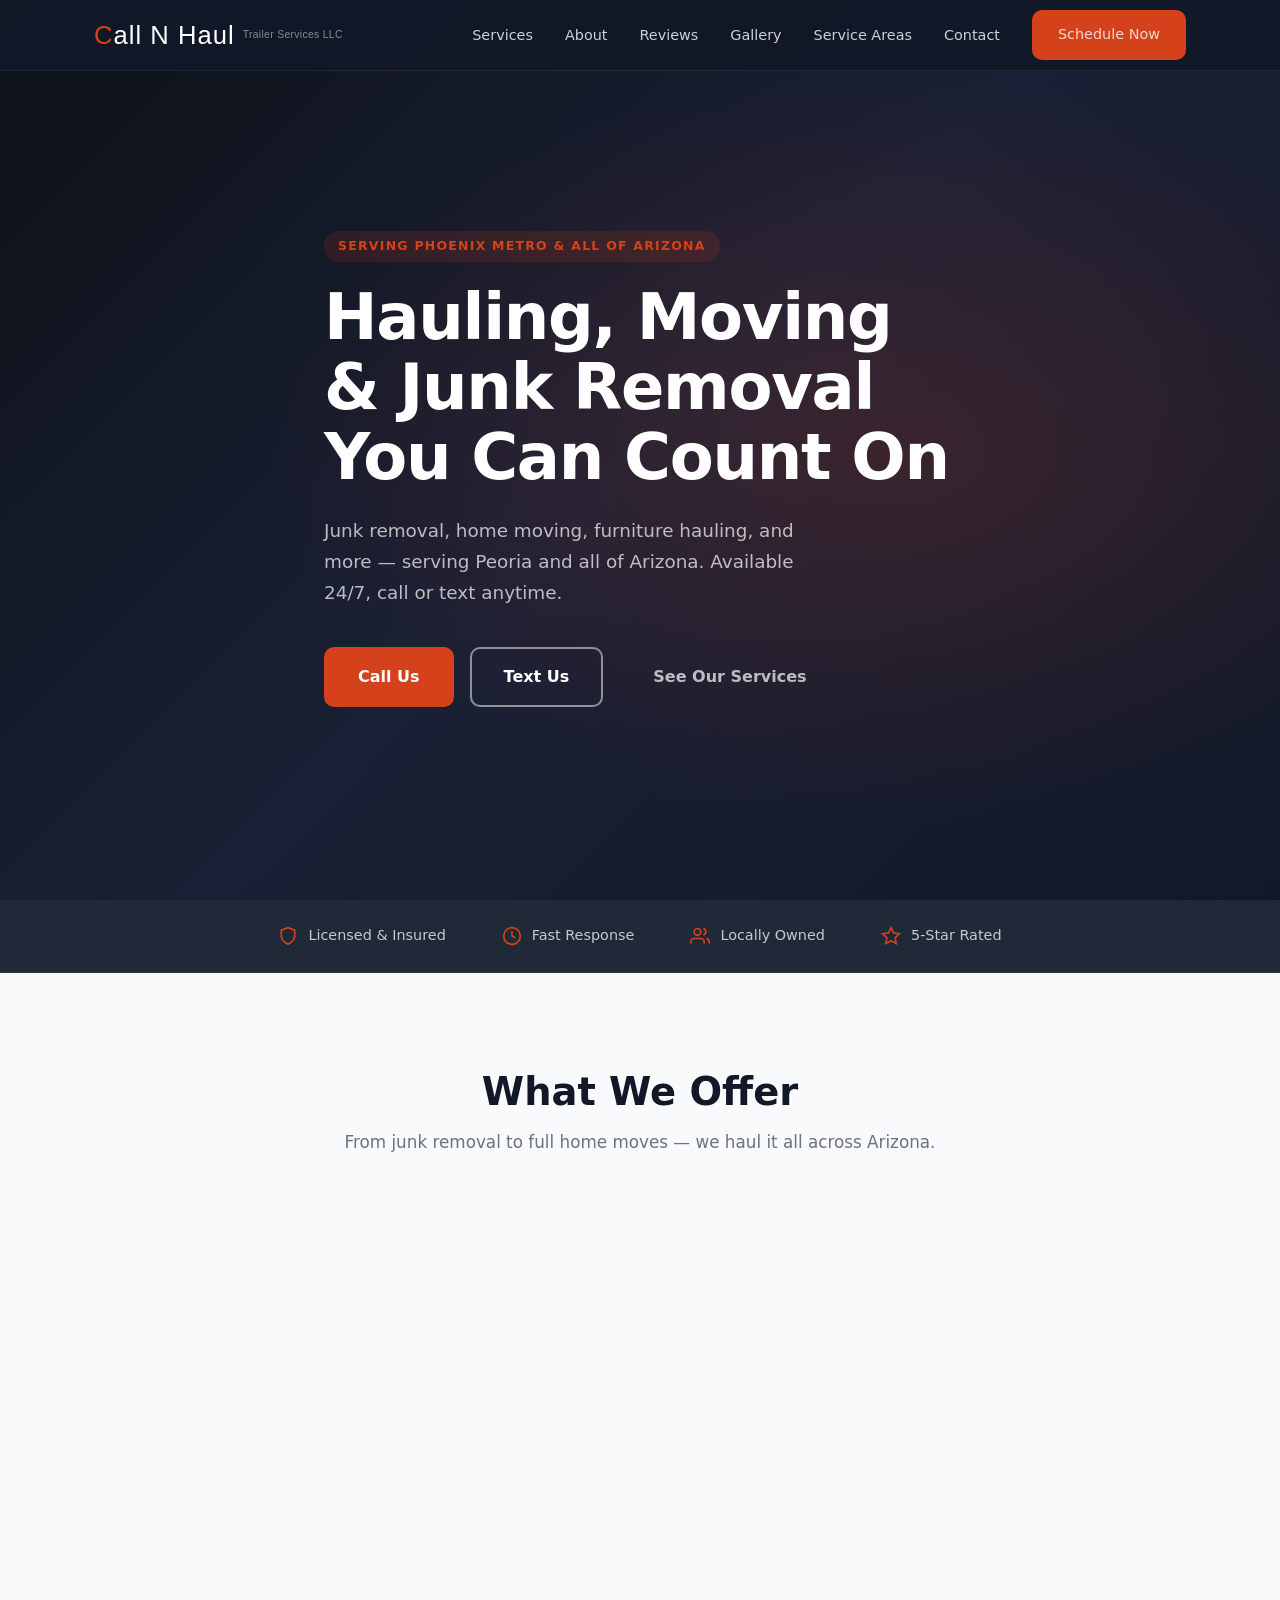
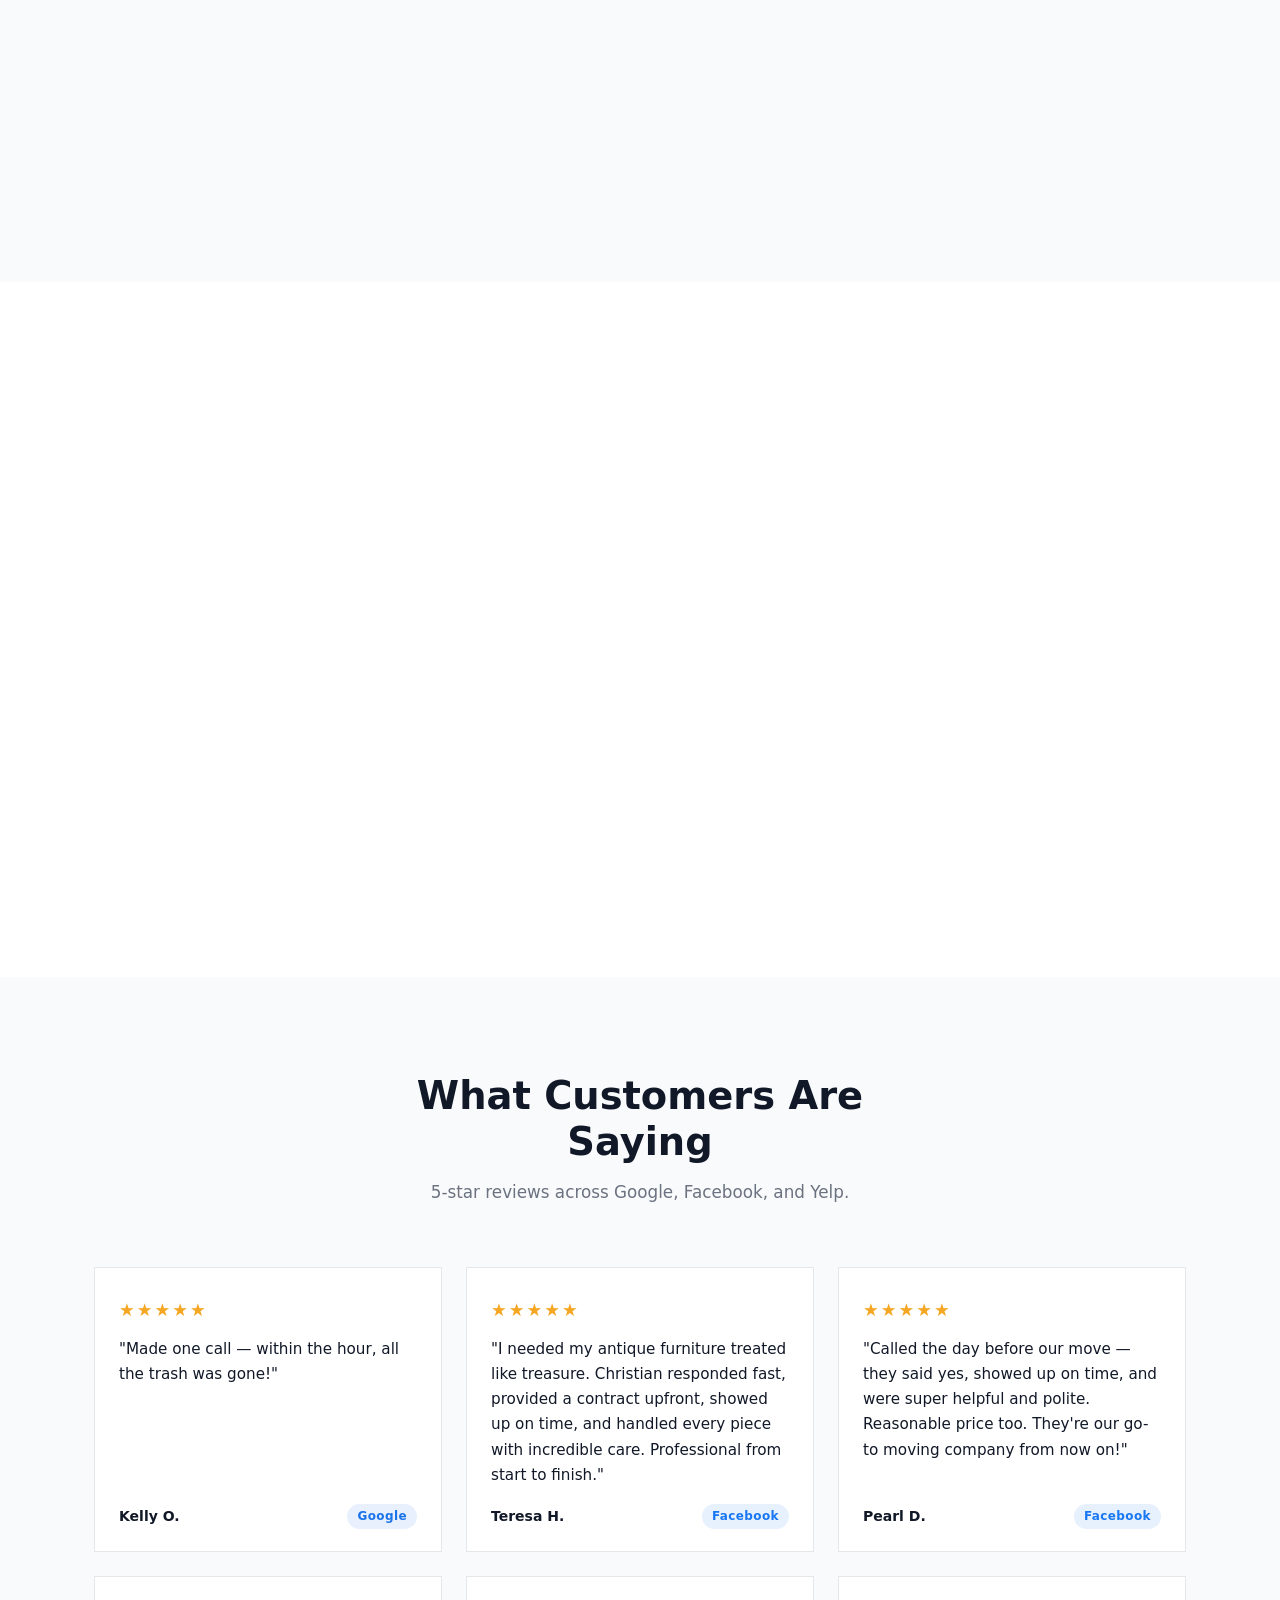
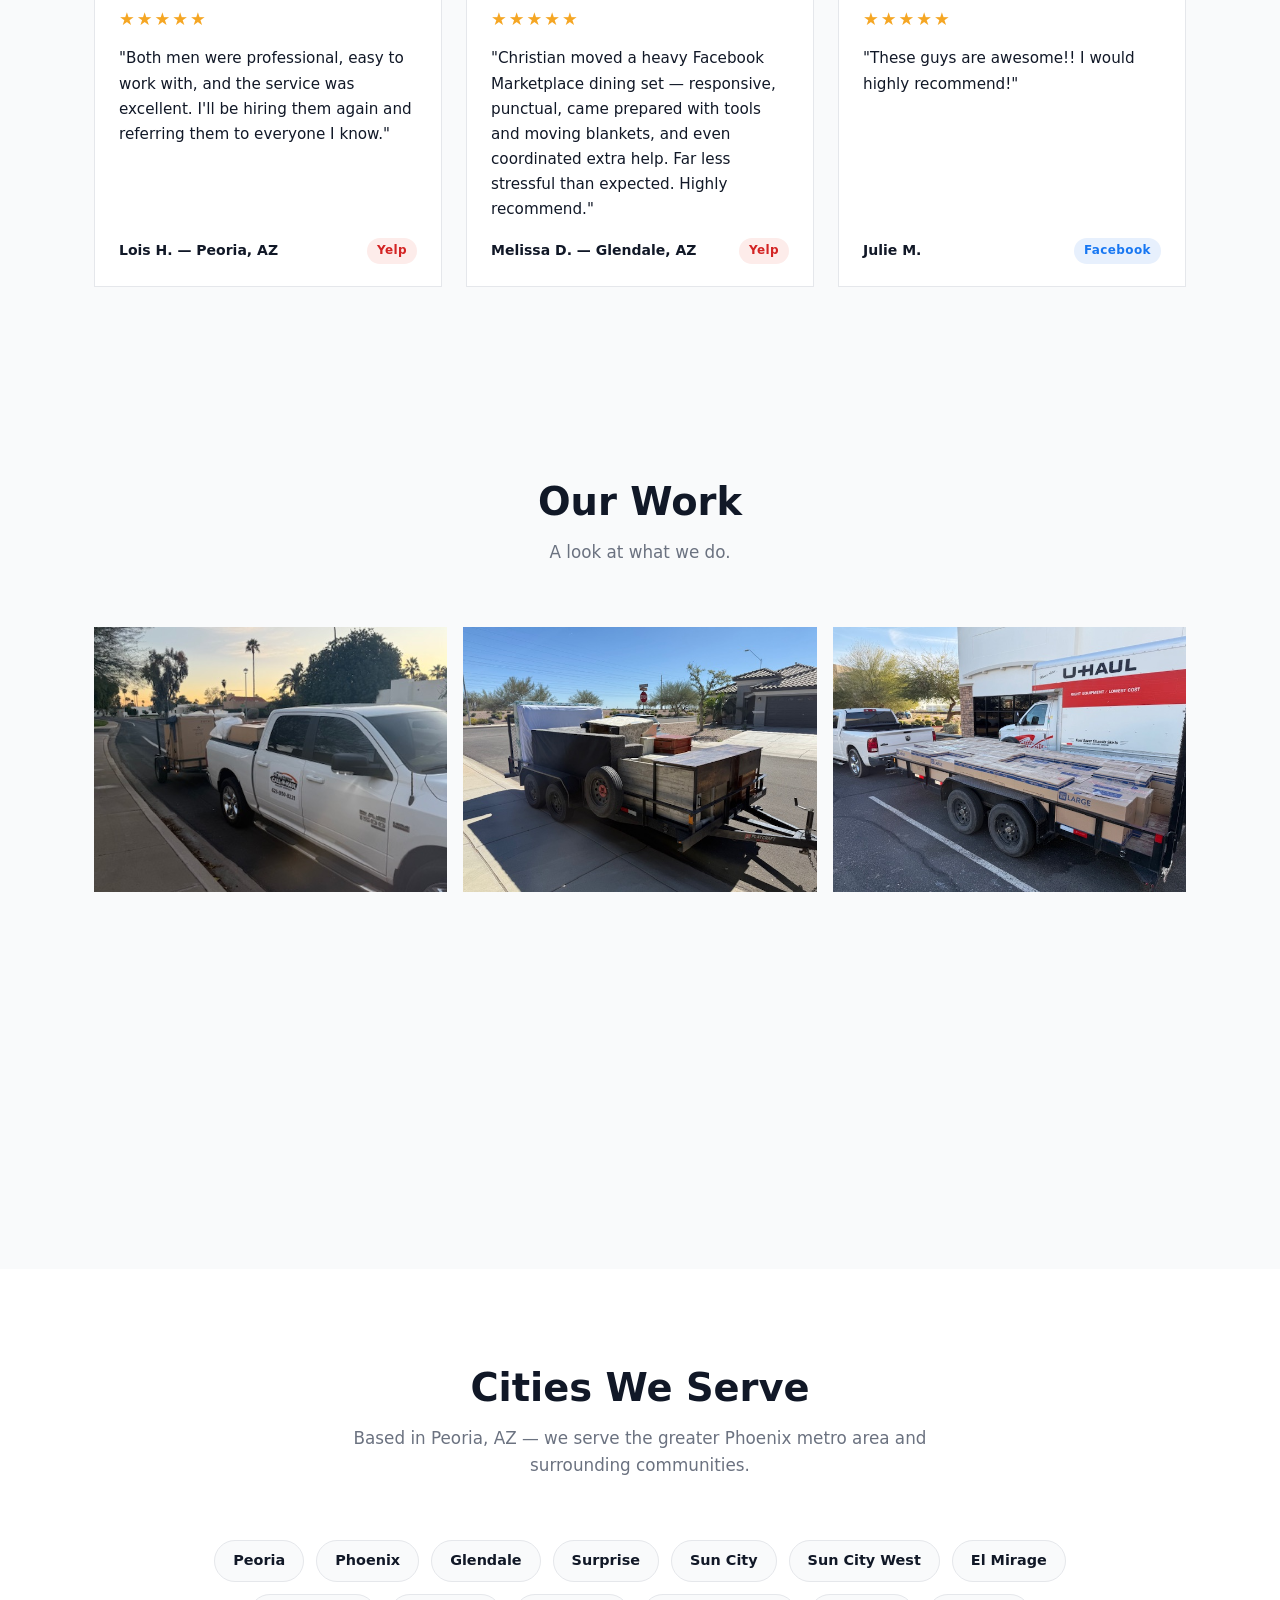
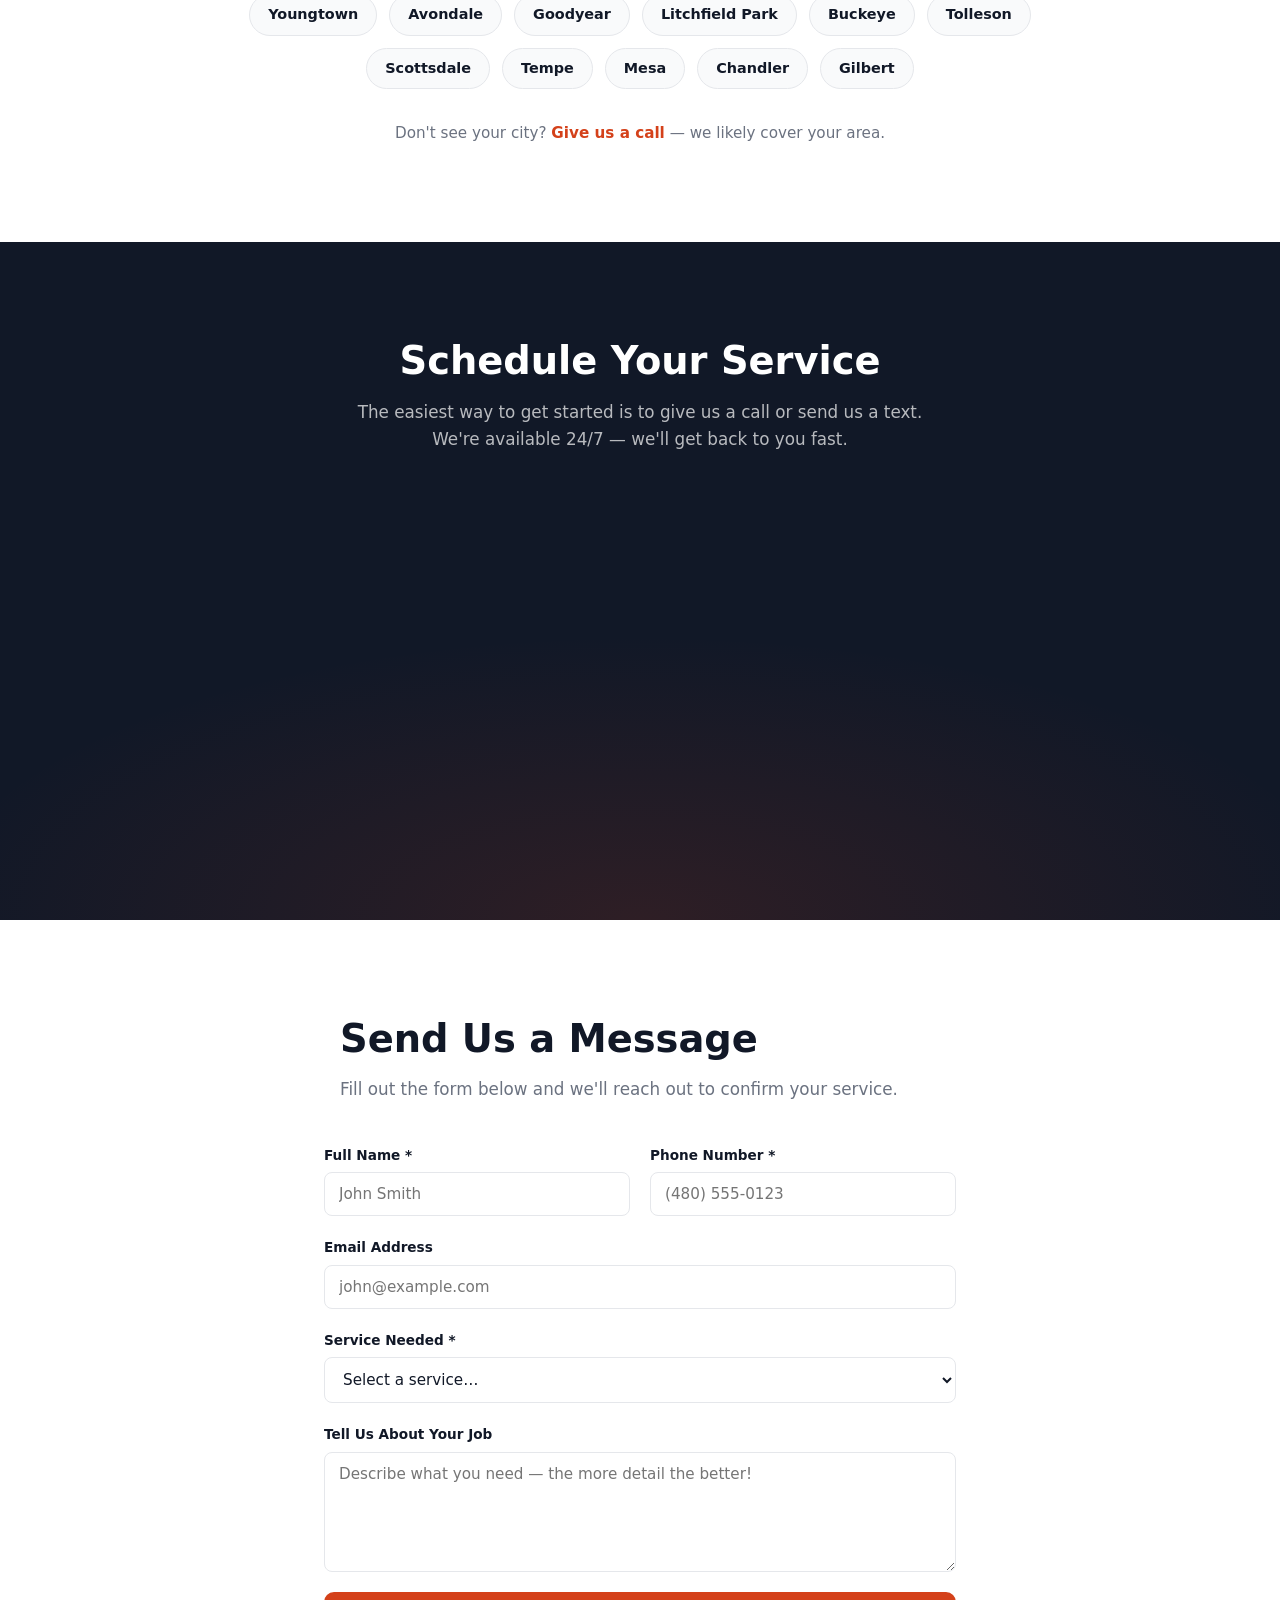
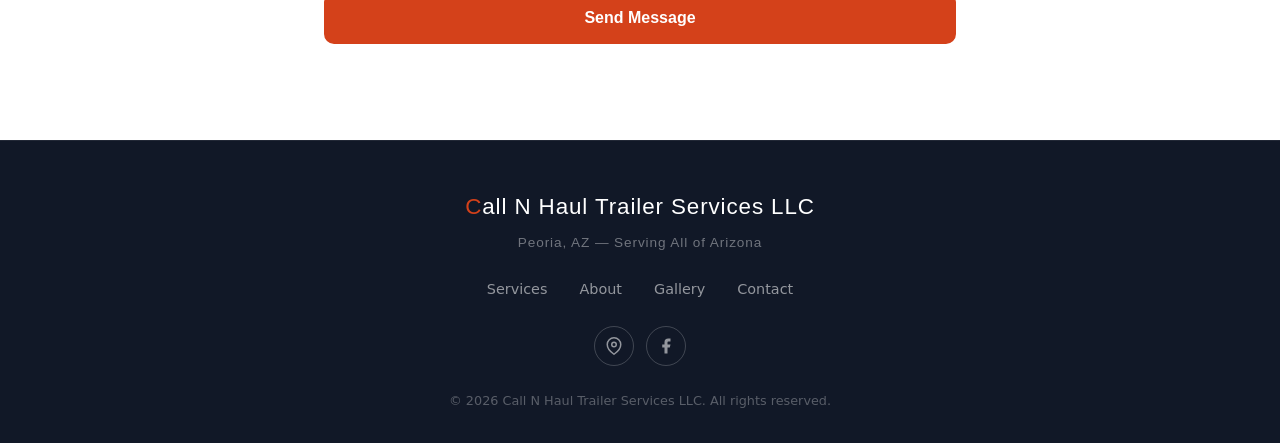
==== index.html @ 125ba46e "Add reviews section with 6 real customer testimonials - Add Reviews section (after About, before Gal" ====
<!DOCTYPE html>
<html lang="en">
<head>
  <meta charset="UTF-8" />
  <meta name="viewport" content="width=device-width, initial-scale=1.0" />
  <meta name="description" content="Call N Haul Trailer Services LLC – Junk removal, home moving, furniture hauling, and more. Based in Peoria, AZ, serving all of Arizona. Available 24/7." />
  <meta name="robots" content="index, follow" />
  <meta name="referrer" content="strict-origin-when-cross-origin" />
  <meta name="keywords" content="junk removal Peoria AZ, hauling services Arizona, furniture moving Peoria AZ, home moving Arizona, debris removal, moving company Peoria AZ, same-day hauling, trailer services Arizona" />
  <meta name="author" content="Call N Haul Trailer Services LLC" />
  <meta name="geo.region" content="US-AZ" />
  <meta name="geo.placename" content="Peoria, Arizona" />
  <meta name="geo.position" content="33.5806;-112.2374" />
  <meta name="ICBM" content="33.5806, -112.2374" />
  <!-- Google Search Console: replace content value with your verification code from Search Console -->
  <!-- <meta name="google-site-verification" content="YOUR_VERIFICATION_CODE_HERE" /> -->
  <title>Junk Removal &amp; Hauling Services in Peoria, AZ | Call N Haul Trailer Services</title>
  <link rel="canonical" href="https://www.callnhaulaz.com/" />
  <link rel="icon" type="image/png" href="images/call-n-haul-logo-badge.png" />

  <!-- Open Graph -->
  <meta property="og:type" content="website" />
  <meta property="og:url" content="https://www.callnhaulaz.com/" />
  <meta property="og:locale" content="en_US" />
  <meta property="og:site_name" content="Call N Haul Trailer Services" />
  <meta property="og:title" content="Junk Removal &amp; Hauling Services in Peoria, AZ | Call N Haul Trailer Services" />
  <meta property="og:description" content="Call N Haul Trailer Services LLC – Junk removal, home moving, furniture hauling, and more. Based in Peoria, AZ, serving all of Arizona. Available 24/7." />
  <meta property="og:image" content="https://www.callnhaulaz.com/images/call-n-haul-loading-dock-az.jpg" />
  <meta property="og:image:alt" content="Call N Haul Trailer Services – trailer at a job site in Peoria, AZ" />

  <!-- Twitter Card -->
  <meta name="twitter:card" content="summary_large_image" />
  <meta name="twitter:title" content="Junk Removal &amp; Hauling Services in Peoria, AZ | Call N Haul Trailer Services" />
  <meta name="twitter:description" content="Call N Haul Trailer Services LLC – Junk removal, home moving, furniture hauling, and more. Based in Peoria, AZ, serving all of Arizona. Available 24/7." />
  <meta name="twitter:image" content="https://www.callnhaulaz.com/images/call-n-haul-loading-dock-az.jpg" />

  <link rel="stylesheet" href="style.css" />
  <link rel="preconnect" href="https://fonts.googleapis.com" />
  <link rel="preconnect" href="https://fonts.gstatic.com" crossorigin />
  <link href="https://fonts.googleapis.com/css2?family=Bebas+Neue&family=Inter:wght@300;400;500;600;700&display=swap" rel="stylesheet" />

  <!-- Content Security Policy -->
  <meta http-equiv="Content-Security-Policy" content="default-src 'self'; script-src 'self'; style-src 'self' https://fonts.googleapis.com; font-src https://fonts.gstatic.com; img-src 'self' data:; connect-src 'self' https://formspree.io; object-src 'none'; base-uri 'self';" />

  <!-- Structured Data: LocalBusiness -->
  <script type="application/ld+json">
  {
    "@context": "https://schema.org",
    "@type": "LocalBusiness",
    "name": "Call N Haul Trailer Services LLC",
    "url": "https://www.callnhaulaz.com",
    "telephone": "+16238508221",
    "email": "callnhaultrailerservices@gmail.com",
    "description": "Junk removal, home moving, furniture hauling, and trailer services based in Peoria, AZ. Serving all of Arizona 24/7.",
    "address": {
      "@type": "PostalAddress",
      "addressLocality": "Peoria",
      "addressRegion": "AZ",
      "addressCountry": "US"
    },
    "areaServed": [
      {"@type": "City", "name": "Peoria", "containedInPlace": {"@type": "State", "name": "Arizona"}},
      {"@type": "City", "name": "Phoenix", "containedInPlace": {"@type": "State", "name": "Arizona"}},
      {"@type": "City", "name": "Glendale", "containedInPlace": {"@type": "State", "name": "Arizona"}},
      {"@type": "City", "name": "Surprise", "containedInPlace": {"@type": "State", "name": "Arizona"}},
      {"@type": "City", "name": "Sun City", "containedInPlace": {"@type": "State", "name": "Arizona"}},
      {"@type": "City", "name": "El Mirage", "containedInPlace": {"@type": "State", "name": "Arizona"}},
      {"@type": "City", "name": "Avondale", "containedInPlace": {"@type": "State", "name": "Arizona"}},
      {"@type": "City", "name": "Goodyear", "containedInPlace": {"@type": "State", "name": "Arizona"}},
      {"@type": "City", "name": "Buckeye", "containedInPlace": {"@type": "State", "name": "Arizona"}},
      {"@type": "City", "name": "Scottsdale", "containedInPlace": {"@type": "State", "name": "Arizona"}},
      {"@type": "City", "name": "Tempe", "containedInPlace": {"@type": "State", "name": "Arizona"}},
      {"@type": "City", "name": "Mesa", "containedInPlace": {"@type": "State", "name": "Arizona"}},
      {"@type": "City", "name": "Chandler", "containedInPlace": {"@type": "State", "name": "Arizona"}},
      {"@type": "City", "name": "Gilbert", "containedInPlace": {"@type": "State", "name": "Arizona"}}
    ],
    "openingHoursSpecification": {
      "@type": "OpeningHoursSpecification",
      "dayOfWeek": ["Monday","Tuesday","Wednesday","Thursday","Friday","Saturday","Sunday"],
      "opens": "00:00",
      "closes": "23:59"
    },
    "image": "https://www.callnhaulaz.com/images/call-n-haul-loading-dock-az.jpg",
    "sameAs": [
      "https://maps.app.goo.gl/7r7MuAvSWcdnnBJu7?g_st=ic",
      "https://www.facebook.com/share/1CQijHrCpA/?mibextid=wwXIfr"
    ],
    "aggregateRating": {
      "@type": "AggregateRating",
      "ratingValue": "5",
      "reviewCount": "6",
      "bestRating": "5"
    },
    "priceRange": "$$",
    "hasOfferCatalog": {
      "@type": "OfferCatalog",
      "name": "Hauling & Removal Services",
      "itemListElement": [
        {"@type": "Offer", "itemOffered": {"@type": "Service", "name": "Junk Removal"}},
        {"@type": "Offer", "itemOffered": {"@type": "Service", "name": "Home Moving"}},
        {"@type": "Offer", "itemOffered": {"@type": "Service", "name": "Furniture Hauling"}},
        {"@type": "Offer", "itemOffered": {"@type": "Service", "name": "Appliance Removal"}},
        {"@type": "Offer", "itemOffered": {"@type": "Service", "name": "Debris Cleanup"}},
        {"@type": "Offer", "itemOffered": {"@type": "Service", "name": "Trailer Services"}}
      ]
    }
  }
  </script>
</head>
<body>

  <!-- NAV -->
  <header class="nav-wrap">
    <nav class="nav container">
      <a href="#" class="logo">
        <span class="logo-mark">C</span>all N Haul
        <span class="logo-sub">Trailer Services LLC</span>
      </a>
      <ul class="nav-links">
        <li><a href="#services">Services</a></li>
        <li><a href="#about">About</a></li>
        <li><a href="#reviews">Reviews</a></li>
        <li><a href="#gallery">Gallery</a></li>
        <li><a href="#areas">Service Areas</a></li>
        <li><a href="#contact">Contact</a></li>
        <li><a href="#schedule" class="btn btn-primary">Schedule Now</a></li>
      </ul>
      <button class="nav-toggle" aria-label="Toggle menu">
        <span></span><span></span><span></span>
      </button>
    </nav>
  </header>

  <!-- HERO -->
  <section class="hero">
    <div class="hero-bg"></div>
    <div class="container hero-content">
      <span class="badge">Serving Phoenix Metro &amp; All of Arizona</span>
      <h1>Hauling, Moving & Junk Removal<br />You Can Count On</h1>
      <p class="hero-sub">Junk removal, home moving, furniture hauling, and more — serving Peoria and all of Arizona. Available 24/7, call or text anytime.</p>
      <div class="hero-actions">
        <a href="tel:+16238508221" class="btn btn-primary btn-lg">Call Us</a>
        <a href="sms:+16238508221?body=Hi%2C%20I%27m%20interested%20in%20your%20hauling%20services!" class="btn btn-outline btn-lg">Text Us</a>
        <a href="#services" class="btn btn-ghost btn-lg">See Our Services</a>
      </div>
    </div>
  </section>

  <!-- TRUST BAR -->
  <section class="trust-bar">
    <div class="container trust-grid">
      <div class="trust-item">
        <svg xmlns="http://www.w3.org/2000/svg" viewBox="0 0 24 24" fill="none" stroke="currentColor" stroke-width="2"><path d="M12 22s8-4 8-10V5l-8-3-8 3v7c0 6 8 10 8 10z"/></svg>
        <span>Licensed &amp; Insured</span>
      </div>
      <div class="trust-item">
        <svg xmlns="http://www.w3.org/2000/svg" viewBox="0 0 24 24" fill="none" stroke="currentColor" stroke-width="2"><circle cx="12" cy="12" r="10"/><polyline points="12 6 12 12 16 14"/></svg>
        <span>Fast Response</span>
      </div>
      <div class="trust-item">
        <svg xmlns="http://www.w3.org/2000/svg" viewBox="0 0 24 24" fill="none" stroke="currentColor" stroke-width="2"><path d="M17 21v-2a4 4 0 0 0-4-4H5a4 4 0 0 0-4 4v2"/><circle cx="9" cy="7" r="4"/><path d="M23 21v-2a4 4 0 0 0-3-3.87"/><path d="M16 3.13a4 4 0 0 1 0 7.75"/></svg>
        <span>Locally Owned</span>
      </div>
      <div class="trust-item">
        <svg xmlns="http://www.w3.org/2000/svg" viewBox="0 0 24 24" fill="none" stroke="currentColor" stroke-width="2"><polygon points="12 2 15.09 8.26 22 9.27 17 14.14 18.18 21.02 12 17.77 5.82 21.02 7 14.14 2 9.27 8.91 8.26 12 2"/></svg>
        <span>5-Star Rated</span>
      </div>
    </div>
  </section>

  <!-- SERVICES -->
  <section id="services" class="section services">
    <div class="container">
      <div class="section-header">
        <h2>What We Offer</h2>
        <p>From junk removal to full home moves — we haul it all across Arizona.</p>
      </div>
      <div class="services-grid">

        <div class="service-card">
          <div class="service-icon">
            <svg xmlns="http://www.w3.org/2000/svg" viewBox="0 0 24 24" fill="none" stroke="currentColor" stroke-width="2"><polyline points="3 6 5 6 21 6"/><path d="M19 6l-1 14H6L5 6"/><path d="M10 11v6"/><path d="M14 11v6"/><path d="M9 6V4h6v2"/></svg>
          </div>
          <h3>Junk Removal</h3>
          <p>Clearing out clutter, old furniture, appliances, or debris? We haul it away fast and affordably.</p>
        </div>

        <div class="service-card">
          <div class="service-icon">
            <svg xmlns="http://www.w3.org/2000/svg" viewBox="0 0 24 24" fill="none" stroke="currentColor" stroke-width="2"><rect x="1" y="3" width="15" height="13"/><polygon points="16 8 20 8 23 11 23 16 16 16 16 8"/><circle cx="5.5" cy="18.5" r="2.5"/><circle cx="18.5" cy="18.5" r="2.5"/></svg>
          </div>
          <h3>Home Moving</h3>
          <p>Full home moves handled with care. We load, haul, and unload so you don't have to stress.</p>
        </div>

        <div class="service-card">
          <div class="service-icon">
            <svg xmlns="http://www.w3.org/2000/svg" viewBox="0 0 24 24" fill="none" stroke="currentColor" stroke-width="2"><path d="M17 21v-2a4 4 0 0 0-4-4H5a4 4 0 0 0-4 4v2"/><circle cx="9" cy="7" r="4"/><path d="M23 21v-2a4 4 0 0 0-3-3.87"/><path d="M16 3.13a4 4 0 0 1 0 7.75"/></svg>
          </div>
          <h3>Moving Assistance</h3>
          <p>Need an extra set of hands? We help with loading, unloading, and heavy lifting on any move.</p>
        </div>

        <div class="service-card">
          <div class="service-icon">
            <svg xmlns="http://www.w3.org/2000/svg" viewBox="0 0 24 24" fill="none" stroke="currentColor" stroke-width="2"><path d="M3 9l9-7 9 7v11a2 2 0 0 1-2 2H5a2 2 0 0 1-2-2z"/><polyline points="9 22 9 12 15 12 15 22"/></svg>
          </div>
          <h3>Furniture Moving</h3>
          <p>Couches, beds, dressers — we move furniture carefully whether it's across town or across the state.</p>
        </div>

        <div class="service-card">
          <div class="service-icon">
            <svg xmlns="http://www.w3.org/2000/svg" viewBox="0 0 24 24" fill="none" stroke="currentColor" stroke-width="2"><path d="M6 2L3 6v14a2 2 0 0 0 2 2h14a2 2 0 0 0 2-2V6l-3-4z"/><line x1="3" y1="6" x2="21" y2="6"/><path d="M16 10a4 4 0 0 1-8 0"/></svg>
          </div>
          <h3>Facebook Marketplace Pickups</h3>
          <p>Scored a deal but can't haul it yourself? We pick up your Facebook Marketplace finds and deliver them to your door.</p>
        </div>

        <div class="service-card">
          <div class="service-icon">
            <svg xmlns="http://www.w3.org/2000/svg" viewBox="0 0 24 24" fill="none" stroke="currentColor" stroke-width="2"><polygon points="12 2 15.09 8.26 22 9.27 17 14.14 18.18 21.02 12 17.77 5.82 21.02 7 14.14 2 9.27 8.91 8.26 12 2"/></svg>
          </div>
          <h3>Real Estate Staging</h3>
          <p>Getting a property market-ready? We move and arrange furniture to make your listing shine.</p>
        </div>

      </div>
    </div>
  </section>

  <!-- ABOUT -->
  <section id="about" class="section about">
    <div class="container about-grid">
      <div class="about-image">
        <img src="images/full-home-move-peoria-az.jpg" alt="Call N Haul full home moving service in Peoria AZ" loading="lazy">
      </div>
      <div class="about-text">
        <span class="eyebrow">About Us</span>
        <h2>Peoria's Go-To Hauling & Moving Crew</h2>
        <p>Call N Haul Trailer Services LLC is a locally owned and operated business based in Peoria, AZ, proudly serving customers across nearly all of Arizona. We built this company on one simple idea: hauling and moving services should be easy to book, fairly priced, and actually show up when they say they will.</p>
        <p>Whether you need junk cleared out, furniture moved across town, help loading a truck, or a same-day Facebook Marketplace pickup — we've got you covered. We're available 24/7 because we know life doesn't always run on a 9-to-5 schedule.</p>
        <a href="#contact" class="btn btn-primary">Get In Touch</a>
      </div>
    </div>
  </section>

  <!-- REVIEWS -->
  <section id="reviews" class="section reviews">
    <div class="container">
      <div class="section-header">
        <h2>What Customers Are Saying</h2>
        <p>5-star reviews across Google, Facebook, and Yelp.</p>
      </div>
      <div class="reviews-grid">

        <div class="review-card">
          <div class="review-stars">★★★★★</div>
          <p class="review-text">"Made one call — within the hour, all the trash was gone!"</p>
          <div class="review-author">
            <span class="review-name">Kelly O.</span>
            <span class="review-platform platform-google">Google</span>
          </div>
        </div>

        <div class="review-card">
          <div class="review-stars">★★★★★</div>
          <p class="review-text">"I needed my antique furniture treated like treasure. Christian responded fast, provided a contract upfront, showed up on time, and handled every piece with incredible care. Professional from start to finish."</p>
          <div class="review-author">
            <span class="review-name">Teresa H.</span>
            <span class="review-platform platform-facebook">Facebook</span>
          </div>
        </div>

        <div class="review-card">
          <div class="review-stars">★★★★★</div>
          <p class="review-text">"Called the day before our move — they said yes, showed up on time, and were super helpful and polite. Reasonable price too. They're our go-to moving company from now on!"</p>
          <div class="review-author">
            <span class="review-name">Pearl D.</span>
            <span class="review-platform platform-facebook">Facebook</span>
          </div>
        </div>

        <div class="review-card">
          <div class="review-stars">★★★★★</div>
          <p class="review-text">"Both men were professional, easy to work with, and the service was excellent. I'll be hiring them again and referring them to everyone I know."</p>
          <div class="review-author">
            <span class="review-name">Lois H. &mdash; Peoria, AZ</span>
            <span class="review-platform platform-yelp">Yelp</span>
          </div>
        </div>

        <div class="review-card">
          <div class="review-stars">★★★★★</div>
          <p class="review-text">"Christian moved a heavy Facebook Marketplace dining set — responsive, punctual, came prepared with tools and moving blankets, and even coordinated extra help. Far less stressful than expected. Highly recommend."</p>
          <div class="review-author">
            <span class="review-name">Melissa D. &mdash; Glendale, AZ</span>
            <span class="review-platform platform-yelp">Yelp</span>
          </div>
        </div>

        <div class="review-card">
          <div class="review-stars">★★★★★</div>
          <p class="review-text">"These guys are awesome!! I would highly recommend!"</p>
          <div class="review-author">
            <span class="review-name">Julie M.</span>
            <span class="review-platform platform-facebook">Facebook</span>
          </div>
        </div>

      </div>
    </div>
  </section>

  <!-- GALLERY -->
  <section id="gallery" class="section gallery">
    <div class="container">
      <div class="section-header">
        <h2>Our Work</h2>
        <p>A look at what we do. </p>
      </div>
      <div class="gallery-grid">
        <img src="images/call-n-haul-truck-peoria-az.jpg" alt="Call N Haul truck ready for a job in Peoria AZ" loading="lazy">
        <img src="images/furniture-hauling-peoria-az.jpg" alt="Trailer loaded with furniture for hauling in Peoria AZ" loading="lazy">
        <img src="images/large-item-delivery-arizona.jpg" alt="Large item delivery service by Call N Haul Arizona" loading="lazy">
        <img src="images/mattress-removal-arizona.jpg" alt="Mattress and furniture removal service Arizona" loading="lazy">
        <img src="images/junk-removal-truck-arizona.jpg" alt="Call N Haul junk removal truck and trailer Arizona" loading="lazy">
        <img src="images/call-n-haul-loading-dock-az.jpg" alt="Call N Haul truck and trailer at loading dock Arizona" loading="lazy">
      </div>
    </div>
  </section>

  <!-- SERVICE AREAS -->
  <section id="areas" class="section service-areas">
    <div class="container">
      <div class="section-header">
        <h2>Cities We Serve</h2>
        <p>Based in Peoria, AZ — we serve the greater Phoenix metro area and surrounding communities.</p>
      </div>
      <div class="areas-grid">
        <span class="area-tag">Peoria</span>
        <span class="area-tag">Phoenix</span>
        <span class="area-tag">Glendale</span>
        <span class="area-tag">Surprise</span>
        <span class="area-tag">Sun City</span>
        <span class="area-tag">Sun City West</span>
        <span class="area-tag">El Mirage</span>
        <span class="area-tag">Youngtown</span>
        <span class="area-tag">Avondale</span>
        <span class="area-tag">Goodyear</span>
        <span class="area-tag">Litchfield Park</span>
        <span class="area-tag">Buckeye</span>
        <span class="area-tag">Tolleson</span>
        <span class="area-tag">Scottsdale</span>
        <span class="area-tag">Tempe</span>
        <span class="area-tag">Mesa</span>
        <span class="area-tag">Chandler</span>
        <span class="area-tag">Gilbert</span>
      </div>
      <p class="areas-note">Don't see your city? <a href="tel:+16238508221">Give us a call</a> — we likely cover your area.</p>
    </div>
  </section>

  <!-- SCHEDULE / CONTACT -->
  <section id="schedule" class="section schedule">
    <div class="container">
      <div class="section-header light">
        <h2>Schedule Your Service</h2>
        <p>The easiest way to get started is to give us a call or send us a text. We're available 24/7 — we'll get back to you fast.</p>
      </div>
      <div class="schedule-grid">
        <div class="contact-card">
          <svg xmlns="http://www.w3.org/2000/svg" viewBox="0 0 24 24" fill="none" stroke="currentColor" stroke-width="2"><path d="M22 16.92v3a2 2 0 0 1-2.18 2 19.79 19.79 0 0 1-8.63-3.07A19.5 19.5 0 0 1 4.69 12 19.79 19.79 0 0 1 1.61 3.42 2 2 0 0 1 3.6 1h3a2 2 0 0 1 2 1.72c.127.96.361 1.903.7 2.81a2 2 0 0 1-.45 2.11L7.91 8.36a16 16 0 0 0 6 6l.92-.92a2 2 0 0 1 2.11-.45c.907.339 1.85.573 2.81.7A2 2 0 0 1 22 16.92z"/></svg>
          <h3>Call or Text</h3>
          <div class="contact-call-text">
            <a href="tel:+16238508221" class="contact-link">📞 Call Us</a>
            <a href="sms:+16238508221?body=Hi%2C%20I%27m%20interested%20in%20your%20hauling%20services!" class="contact-link">💬 Text Us</a>
          </div>
          <p>(623) 850-8221 &mdash; 24/7</p>
        </div>
        <div class="contact-card">
          <svg xmlns="http://www.w3.org/2000/svg" viewBox="0 0 24 24" fill="none" stroke="currentColor" stroke-width="2"><path d="M4 4h16c1.1 0 2 .9 2 2v12c0 1.1-.9 2-2 2H4c-1.1 0-2-.9-2-2V6c0-1.1.9-2 2-2z"/><polyline points="22,6 12,13 2,6"/></svg>
          <h3>Email Us</h3>
          <a href="mailto:callnhaultrailerservices@gmail.com" class="contact-link">callnhaultrailerservices@gmail.com</a>
          <p>We respond within 24 hours</p>
        </div>
        <div class="contact-card">
          <svg xmlns="http://www.w3.org/2000/svg" viewBox="0 0 24 24" fill="none" stroke="currentColor" stroke-width="2"><path d="M21 10c0 7-9 13-9 13s-9-6-9-13a9 9 0 0 1 18 0z"/><circle cx="12" cy="10" r="3"/></svg>
          <h3>Service Area</h3>
          <p class="contact-link">Peoria, Arizona</p>
          <p>Serving Most of AZ</p>
        </div>
        <div class="contact-card">
          <svg xmlns="http://www.w3.org/2000/svg" viewBox="0 0 24 24" fill="none" stroke="currentColor" stroke-width="2"><circle cx="12" cy="12" r="10"/><line x1="2" y1="12" x2="22" y2="12"/><path d="M12 2a15.3 15.3 0 0 1 4 10 15.3 15.3 0 0 1-4 10 15.3 15.3 0 0 1-4-10 15.3 15.3 0 0 1 4-10z"/></svg>
          <h3>Find Us Online</h3>
          <div class="contact-social-links">
            <a href="https://maps.app.goo.gl/7r7MuAvSWcdnnBJu7?g_st=ic" class="contact-link" target="_blank" rel="noopener noreferrer">Google Business</a>
            <a href="https://www.facebook.com/share/1CQijHrCpA/?mibextid=wwXIfr" class="contact-link" target="_blank" rel="noopener noreferrer">Facebook Page</a>
          </div>
        </div>
      </div>
    </div>
  </section>

  <!-- CONTACT FORM -->
  <section id="contact" class="section contact-form-section">
    <div class="container contact-form-wrap">
      <div class="section-header">
        <h2>Send Us a Message</h2>
        <p>Fill out the form below and we'll reach out to confirm your service.</p>
      </div>
      <form class="contact-form" id="contact-form" novalidate>
        <div class="form-row">
          <div class="form-group">
            <label for="name">Full Name *</label>
            <input type="text" id="name" name="name" placeholder="John Smith" autocomplete="name" required />
          </div>
          <div class="form-group">
            <label for="phone">Phone Number *</label>
            <input type="tel" id="phone" name="phone" placeholder="(480) 555-0123" autocomplete="tel" required />
          </div>
        </div>
        <div class="form-group">
          <label for="email">Email Address</label>
          <input type="email" id="email" name="email" placeholder="john@example.com" autocomplete="email" />
        </div>
        <div class="form-group">
          <label for="service">Service Needed *</label>
          <select id="service" name="service" autocomplete="off" required>
            <option value="" disabled selected>Select a service…</option>
            <option>Junk Removal</option>
            <option>Home Moving</option>
            <option>Moving Assistance</option>
            <option>Furniture Moving</option>
            <option>Facebook Marketplace Pickup</option>
            <option>Real Estate Staging</option>
            <option>Other</option>
          </select>
        </div>
        <div class="form-group">
          <label for="message">Tell Us About Your Job</label>
          <textarea id="message" name="message" rows="4" autocomplete="off" placeholder="Describe what you need — the more detail the better!"></textarea>
        </div>
        <button type="submit" class="btn btn-primary btn-lg btn-full">Send Message</button>
        <p id="form-success" class="form-success" hidden>Thanks! We'll be in touch shortly.</p>
        <p id="form-error" class="form-error" hidden>Something went wrong. Please try again or call us at <a href="tel:+16238508221">(623) 850-8221</a>.</p>
      </form>
      <noscript><p class="form-error" style="display:block">JavaScript is required to submit this form. Please call or text us at <a href="tel:+16238508221">(623) 850-8221</a>.</p></noscript>
    </div>
  </section>

  <!-- FOOTER -->
  <footer class="footer">
    <div class="container footer-inner">
      <div class="footer-brand">
        <span><span class="logo-mark">C</span>all N Haul Trailer Services LLC</span>
        <p>Peoria, AZ &mdash; Serving All of Arizona</p>
      </div>
      <div class="footer-links">
        <a href="#services">Services</a>
        <a href="#about">About</a>
        <a href="#gallery">Gallery</a>
        <a href="#contact">Contact</a>
      </div>
      <div class="footer-social">
        <a href="https://maps.app.goo.gl/7r7MuAvSWcdnnBJu7?g_st=ic" class="social-icon-btn" aria-label="Google Business Profile" target="_blank" rel="noopener noreferrer">
          <svg xmlns="http://www.w3.org/2000/svg" viewBox="0 0 24 24" fill="none" stroke="currentColor" stroke-width="2"><path d="M21 10c0 7-9 13-9 13s-9-6-9-13a9 9 0 0 1 18 0z"/><circle cx="12" cy="10" r="3"/></svg>
        </a>
        <a href="https://www.facebook.com/share/1CQijHrCpA/?mibextid=wwXIfr" class="social-icon-btn" aria-label="Facebook Page" target="_blank" rel="noopener noreferrer">
          <svg xmlns="http://www.w3.org/2000/svg" viewBox="0 0 24 24" fill="currentColor"><path d="M18 2h-3a5 5 0 0 0-5 5v3H7v4h3v8h4v-8h3l1-4h-4V7a1 1 0 0 1 1-1h3z"/></svg>
        </a>
      </div>
      <p class="footer-copy">&copy; <span id="year"></span> Call N Haul Trailer Services LLC. All rights reserved.</p>
    </div>
  </footer>

  <script src="app.js"></script>
</body>
</html>
---- style.css ----
/* =========================================================
   Call N Haul Trailer Services LLC — Main Stylesheet
   ========================================================= */

/* --- Reset & Base --- */
*, *::before, *::after { box-sizing: border-box; margin: 0; padding: 0; }

:root {
  --color-primary:   #D4411A;   /* bold orange-red — truck / trailer energy */
  --color-primary-dark: #b03412;
  --color-dark:      #111827;
  --color-dark-soft: #1F2937;
  --color-mid:       #6B7280;
  --color-light:     #F9FAFB;
  --color-white:     #FFFFFF;
  --color-border:    #E5E7EB;
  --color-accent:    #FEF3C7;   /* warm amber highlight */

  --font-base: 'Inter', system-ui, sans-serif;
  --radius: 10px;
  --shadow: 0 4px 24px rgba(0,0,0,.08);
  --shadow-md: 0 8px 40px rgba(0,0,0,.12);
  --transition: .2s ease;
  --nav-h: 70px;
}

html { scroll-behavior: smooth; font-size: 16px; }

body {
  font-family: var(--font-base);
  color: var(--color-dark);
  background: var(--color-white);
  line-height: 1.65;
  -webkit-font-smoothing: antialiased;
}

a { color: inherit; text-decoration: none; }
img { display: block; max-width: 100%; }
ul { list-style: none; }

.container {
  width: 100%;
  max-width: 1140px;
  margin: 0 auto;
  padding: 0 24px;
}

.section { padding: 96px 0; }

/* --- Buttons --- */
.btn {
  display: inline-flex;
  align-items: center;
  justify-content: center;
  gap: 8px;
  padding: 11px 24px;
  border-radius: var(--radius);
  font-size: .95rem;
  font-weight: 600;
  border: 2px solid transparent;
  cursor: pointer;
  transition: var(--transition);
  white-space: nowrap;
}
.btn-primary {
  background: var(--color-primary);
  color: #fff;
  border-color: var(--color-primary);
}
.btn-primary:hover { background: var(--color-primary-dark); border-color: var(--color-primary-dark); }
.btn-outline {
  background: transparent;
  color: #fff;
  border-color: rgba(255,255,255,.5);
}
.btn-outline:hover { border-color: #fff; background: rgba(255,255,255,.1); }
.btn-ghost {
  background: transparent;
  color: rgba(255,255,255,.7);
  border-color: transparent;
}
.btn-ghost:hover { color: #fff; border-color: rgba(255,255,255,.2); }
.btn-lg { padding: 15px 32px; font-size: 1rem; }
.btn-full { width: 100%; }

/* --- Typography helpers --- */
.eyebrow {
  display: inline-block;
  font-size: .8rem;
  font-weight: 700;
  letter-spacing: .12em;
  text-transform: uppercase;
  color: var(--color-primary);
  margin-bottom: 12px;
}
.badge {
  display: inline-block;
  background: rgba(212,65,26,.15);
  color: var(--color-primary);
  font-size: .78rem;
  font-weight: 700;
  letter-spacing: .1em;
  text-transform: uppercase;
  padding: 5px 14px;
  border-radius: 999px;
  margin-bottom: 20px;
}

.section-header {
  text-align: center;
  max-width: 600px;
  margin: 0 auto 60px;
}
.section-header h2 {
  font-size: clamp(1.75rem, 3vw, 2.5rem);
  font-weight: 700;
  line-height: 1.2;
  margin-bottom: 14px;
}
.section-header p { color: var(--color-mid); font-size: 1.05rem; }
.section-header.light h2 { color: #fff; }
.section-header.light p { color: rgba(255,255,255,.7); }

/* --- Nav --- */
.nav-wrap {
  position: fixed;
  top: 0; left: 0; right: 0;
  z-index: 100;
  background: rgba(17,24,39,.96);
  backdrop-filter: blur(8px);
  border-bottom: 1px solid rgba(255,255,255,.07);
}
.nav {
  display: flex;
  align-items: center;
  justify-content: space-between;
  height: var(--nav-h);
}
.logo {
  font-family: 'Bebas Neue', sans-serif;
  font-size: 1.6rem;
  font-weight: 400;
  color: #fff;
  letter-spacing: 0.04em;
  display: flex;
  align-items: baseline;
  gap: 0;
}
.logo-mark {
  color: var(--color-primary);
}
.logo-sub {
  font-family: 'Inter', sans-serif;
  font-size: .65rem;
  font-weight: 400;
  color: rgba(255,255,255,.5);
  letter-spacing: 0.03em;
  margin-left: 8px;
  align-self: center;
}
.nav-links {
  display: flex;
  align-items: center;
  gap: 32px;
}
.nav-links a {
  color: rgba(255,255,255,.8);
  font-size: .9rem;
  font-weight: 500;
  transition: color var(--transition);
}
.nav-links a:hover { color: #fff; }
.nav-links a.active { color: #fff; }
.nav-links a.active:not(.btn) { border-bottom: 2px solid var(--color-primary); padding-bottom: 2px; }
.nav-toggle {
  display: none;
  flex-direction: column;
  gap: 5px;
  background: none;
  border: none;
  cursor: pointer;
  padding: 4px;
}
.nav-toggle span {
  display: block;
  width: 24px;
  height: 2px;
  background: #fff;
  border-radius: 2px;
  transition: var(--transition);
}

/* --- Hero --- */
.hero {
  position: relative;
  min-height: 100vh;
  display: flex;
  align-items: center;
  padding-top: var(--nav-h);
  overflow: hidden;
}
.hero-bg {
  position: absolute;
  inset: 0;
  background: linear-gradient(135deg, #0d1117 0%, #1a2035 50%, #111827 100%);
  z-index: 0;
}
.hero-bg::after {
  content: '';
  position: absolute;
  inset: 0;
  background: radial-gradient(ellipse 70% 60% at 70% 50%, rgba(212,65,26,.18) 0%, transparent 70%);
}
.hero-content {
  position: relative;
  z-index: 1;
  max-width: 680px;
  padding-top: 48px;
  padding-bottom: 80px;
}
.hero-content h1 {
  font-size: clamp(2.4rem, 5.5vw, 4rem);
  font-weight: 800;
  color: #fff;
  line-height: 1.1;
  margin-bottom: 22px;
  letter-spacing: -.02em;
}
.hero-sub {
  font-size: 1.15rem;
  color: rgba(255,255,255,.7);
  margin-bottom: 38px;
  max-width: 520px;
  line-height: 1.7;
}
.hero-actions { display: flex; gap: 16px; flex-wrap: wrap; }

/* --- Trust Bar --- */
.trust-bar {
  background: var(--color-dark-soft);
  padding: 24px 0;
  border-bottom: 1px solid rgba(255,255,255,.06);
}
.trust-grid {
  display: flex;
  flex-wrap: wrap;
  justify-content: center;
  gap: 32px 56px;
}
.trust-item {
  display: flex;
  align-items: center;
  gap: 10px;
  color: rgba(255,255,255,.75);
  font-size: .9rem;
  font-weight: 500;
}
.trust-item svg { width: 20px; height: 20px; color: var(--color-primary); flex-shrink: 0; }

/* --- Services --- */
.services { background: var(--color-light); }
.services-grid {
  display: grid;
  grid-template-columns: repeat(auto-fill, minmax(300px, 1fr));
  gap: 24px;
}
.service-card {
  background: var(--color-white);
  border: 1px solid var(--color-border);
  border-radius: var(--radius);
  padding: 32px 28px;
  transition: box-shadow var(--transition), transform var(--transition);
}
.service-card:hover { box-shadow: var(--shadow-md); transform: translateY(-3px); }
.service-icon {
  width: 48px;
  height: 48px;
  border-radius: 10px;
  background: rgba(212,65,26,.1);
  display: flex;
  align-items: center;
  justify-content: center;
  margin-bottom: 20px;
}
.service-icon svg { width: 24px; height: 24px; color: var(--color-primary); }
.service-card h3 { font-size: 1.1rem; font-weight: 700; margin-bottom: 10px; }
.service-card p { color: var(--color-mid); font-size: .95rem; line-height: 1.6; }

/* --- About --- */
.about { background: var(--color-white); }
.about-image {
  border-radius: var(--radius);
  overflow: hidden;
}
.about-image img {
  width: 100%;
  height: auto;
  aspect-ratio: 4/3;
  object-fit: cover;
  display: block;
}
.about-grid {
  display: grid;
  grid-template-columns: 1fr 1fr;
  gap: 72px;
  align-items: center;
}
.about-text h2 {
  font-size: clamp(1.6rem, 3vw, 2.2rem);
  font-weight: 700;
  line-height: 1.2;
  margin-bottom: 20px;
}
.about-text p { color: var(--color-mid); margin-bottom: 16px; font-size: 1rem; line-height: 1.7; }
.about-text .btn { margin-top: 8px; }

/* --- Image Placeholder --- */
.img-placeholder {
  width: 100%;
  aspect-ratio: 4/3;
  background: var(--color-light);
  border: 2px dashed var(--color-border);
  border-radius: var(--radius);
  display: flex;
  align-items: center;
  justify-content: center;
  color: var(--color-mid);
  font-size: .9rem;
  font-weight: 500;
}

/* --- Reviews --- */
.reviews { background: var(--color-light); }
.reviews-grid {
  display: grid;
  grid-template-columns: repeat(auto-fill, minmax(280px, 1fr));
  gap: 24px;
}
.review-card {
  background: var(--color-white);
  border: 1.5px solid var(--color-border);
  border-radius: var(--radius-lg);
  padding: 28px 24px 22px;
  display: flex;
  flex-direction: column;
  gap: 12px;
  transition: box-shadow var(--transition), border-color var(--transition);
}
.review-card:hover {
  box-shadow: var(--shadow-md);
  border-color: var(--color-primary);
}
.review-stars {
  color: #f5a623;
  font-size: 1.1rem;
  letter-spacing: 2px;
}
.review-text {
  font-size: .95rem;
  line-height: 1.65;
  color: var(--color-dark);
  flex: 1;
}
.review-author {
  display: flex;
  align-items: center;
  justify-content: space-between;
  gap: 8px;
  margin-top: 4px;
}
.review-name {
  font-weight: 700;
  font-size: .875rem;
  color: var(--color-dark);
}
.review-platform {
  font-size: .75rem;
  font-weight: 700;
  padding: 3px 10px;
  border-radius: 999px;
  letter-spacing: .4px;
}
.platform-google  { background: #e8f0fe; color: #1a73e8; }
.platform-facebook{ background: #e7f0fd; color: #1877f2; }
.platform-yelp    { background: #fdecea; color: #d32323; }

/* --- Gallery --- */
.gallery { background: var(--color-light); }
.gallery-grid {
  display: grid;
  grid-template-columns: repeat(3, 1fr);
  gap: 16px;
}
.gallery-grid img { aspect-ratio: 4/3; width: 100%; object-fit: cover; display: block; }

/* --- Service Areas --- */
.service-areas { background: var(--color-white); }
.areas-grid {
  display: flex;
  flex-wrap: wrap;
  gap: 12px;
  justify-content: center;
  max-width: 860px;
  margin: 0 auto 32px;
}
.area-tag {
  display: inline-block;
  padding: 8px 18px;
  background: var(--color-light);
  border: 1.5px solid var(--color-border);
  border-radius: 999px;
  font-size: .9rem;
  font-weight: 600;
  color: var(--color-dark);
  transition: background var(--transition), border-color var(--transition), color var(--transition);
}
.area-tag:hover {
  background: rgba(212,65,26,.07);
  border-color: var(--color-primary);
  color: var(--color-primary);
}
.areas-note {
  text-align: center;
  color: var(--color-mid);
  font-size: .95rem;
}
.areas-note a { color: var(--color-primary); font-weight: 600; }
.areas-note a:hover { text-decoration: underline; }

/* Call / Text split in contact card */
.contact-call-text {
  display: flex;
  flex-direction: column;
  gap: 6px;
  width: 100%;
  margin-bottom: 8px;
}

/* --- Schedule --- */
.schedule {
  background: var(--color-dark);
  position: relative;
  overflow: hidden;
}
.schedule::before {
  content: '';
  position: absolute;
  inset: 0;
  background: radial-gradient(ellipse 80% 60% at 50% 100%, rgba(212,65,26,.15) 0%, transparent 70%);
}
.schedule .container { position: relative; z-index: 1; }
.schedule-grid {
  display: grid;
  grid-template-columns: repeat(4, 1fr);
  gap: 24px;
  margin-top: 0;
}
.contact-card {
  background: rgba(255,255,255,.05);
  border: 1px solid rgba(255,255,255,.1);
  border-radius: var(--radius);
  padding: 36px 28px;
  text-align: center;
  transition: background var(--transition);
}
.contact-card:hover { background: rgba(255,255,255,.08); }
.contact-card svg { width: 32px; height: 32px; color: var(--color-primary); margin: 0 auto 16px; }
.contact-card h3 { font-size: 1.05rem; font-weight: 700; color: #fff; margin-bottom: 10px; }
.contact-card .contact-link {
  display: block;
  font-size: 1.1rem;
  font-weight: 600;
  color: var(--color-primary);
  margin-bottom: 8px;
  transition: color var(--transition);
}
.contact-card .contact-link:hover { color: #f26740; }
.contact-card p { color: rgba(255,255,255,.55); font-size: .9rem; }

/* --- Contact Form --- */
.contact-form-section { background: var(--color-white); }
.contact-form-wrap { max-width: 680px; }
.contact-form-wrap .section-header { text-align: left; margin-bottom: 40px; }

.contact-form { display: flex; flex-direction: column; gap: 20px; }
.form-row { display: grid; grid-template-columns: 1fr 1fr; gap: 20px; }
.form-group { display: flex; flex-direction: column; gap: 6px; }
.form-group label { font-size: .85rem; font-weight: 600; color: var(--color-dark); }
.form-group input,
.form-group select,
.form-group textarea {
  padding: 12px 14px;
  border: 1.5px solid var(--color-border);
  border-radius: 8px;
  font-family: var(--font-base);
  font-size: .95rem;
  color: var(--color-dark);
  background: var(--color-white);
  transition: border-color var(--transition), box-shadow var(--transition);
  outline: none;
  width: 100%;
}
.form-group input:focus,
.form-group select:focus,
.form-group textarea:focus {
  border-color: var(--color-primary);
  box-shadow: 0 0 0 3px rgba(212,65,26,.1);
}
.form-group textarea { resize: vertical; min-height: 120px; }
.form-success {
  color: #15803D;
  font-weight: 600;
  font-size: .95rem;
  text-align: center;
  padding: 12px;
  background: #DCFCE7;
  border-radius: 8px;
}
.form-error {
  color: #b91c1c;
  font-weight: 600;
  font-size: .95rem;
  text-align: center;
  padding: 12px;
  background: #fee2e2;
  border-radius: 8px;
}
.form-error a { color: inherit; text-decoration: underline; }

/* --- Footer --- */
.footer {
  background: var(--color-dark);
  border-top: 1px solid rgba(255,255,255,.07);
  padding: 48px 0 32px;
}
.footer-inner {
  display: flex;
  flex-direction: column;
  align-items: center;
  gap: 24px;
  text-align: center;
}
.footer-brand {
  font-family: 'Bebas Neue', sans-serif;
  font-size: 1.4rem;
  font-weight: 400;
  letter-spacing: 0.04em;
  color: #fff;
  display: flex;
  flex-direction: column;
  align-items: center;
  gap: 6px;
}
.footer-brand p { color: rgba(255,255,255,.4); font-size: .85rem; font-weight: 400; }
.footer-links {
  display: flex;
  gap: 32px;
  flex-wrap: wrap;
  justify-content: center;
}
.footer-links a { color: rgba(255,255,255,.55); font-size: .9rem; transition: color var(--transition); }
.footer-links a:hover { color: #fff; }
.footer-copy { color: rgba(255,255,255,.3); font-size: .8rem; }

/* Social links inside Find Us Online card */
.contact-social-links {
  display: flex;
  flex-direction: column;
  gap: 10px;
  width: 100%;
}
.contact-social-links .contact-link {
  display: block;
}

/* Footer social icon buttons */
.footer-social {
  display: flex;
  gap: 12px;
  justify-content: center;
}
.social-icon-btn {
  display: flex;
  align-items: center;
  justify-content: center;
  width: 40px;
  height: 40px;
  border-radius: 50%;
  border: 1px solid rgba(255,255,255,.2);
  color: rgba(255,255,255,.55);
  transition: border-color var(--transition), color var(--transition), background var(--transition);
}
.social-icon-btn:hover {
  border-color: var(--color-primary);
  color: var(--color-primary);
  background: rgba(212,65,26,.1);
}
.social-icon-btn svg { width: 18px; height: 18px; }

/* =========================================================
   Responsive
   ========================================================= */
@media (max-width: 900px) {
  .about-grid { grid-template-columns: 1fr; gap: 40px; }
  .about-image { order: -1; max-width: 480px; }
  .schedule-grid { grid-template-columns: 1fr; max-width: 400px; margin: 0 auto; }
  .gallery-grid { grid-template-columns: repeat(2, 1fr); }
}

@media (max-width: 768px) {
  .nav-links { display: none; flex-direction: column; position: absolute; top: var(--nav-h); left: 0; right: 0; background: var(--color-dark); padding: 24px; gap: 20px; border-bottom: 1px solid rgba(255,255,255,.08); }
  .nav-links.open { display: flex; }
  .nav-toggle { display: flex; }
  .services-grid { grid-template-columns: 1fr; }
  .form-row { grid-template-columns: 1fr; }
  .trust-grid { gap: 20px 36px; }
  .section { padding: 64px 0; }
}

@media (max-width: 480px) {
  .gallery-grid { grid-template-columns: 1fr; }
  .hero-actions { flex-direction: column; }
  .btn-lg { width: 100%; text-align: center; }
}
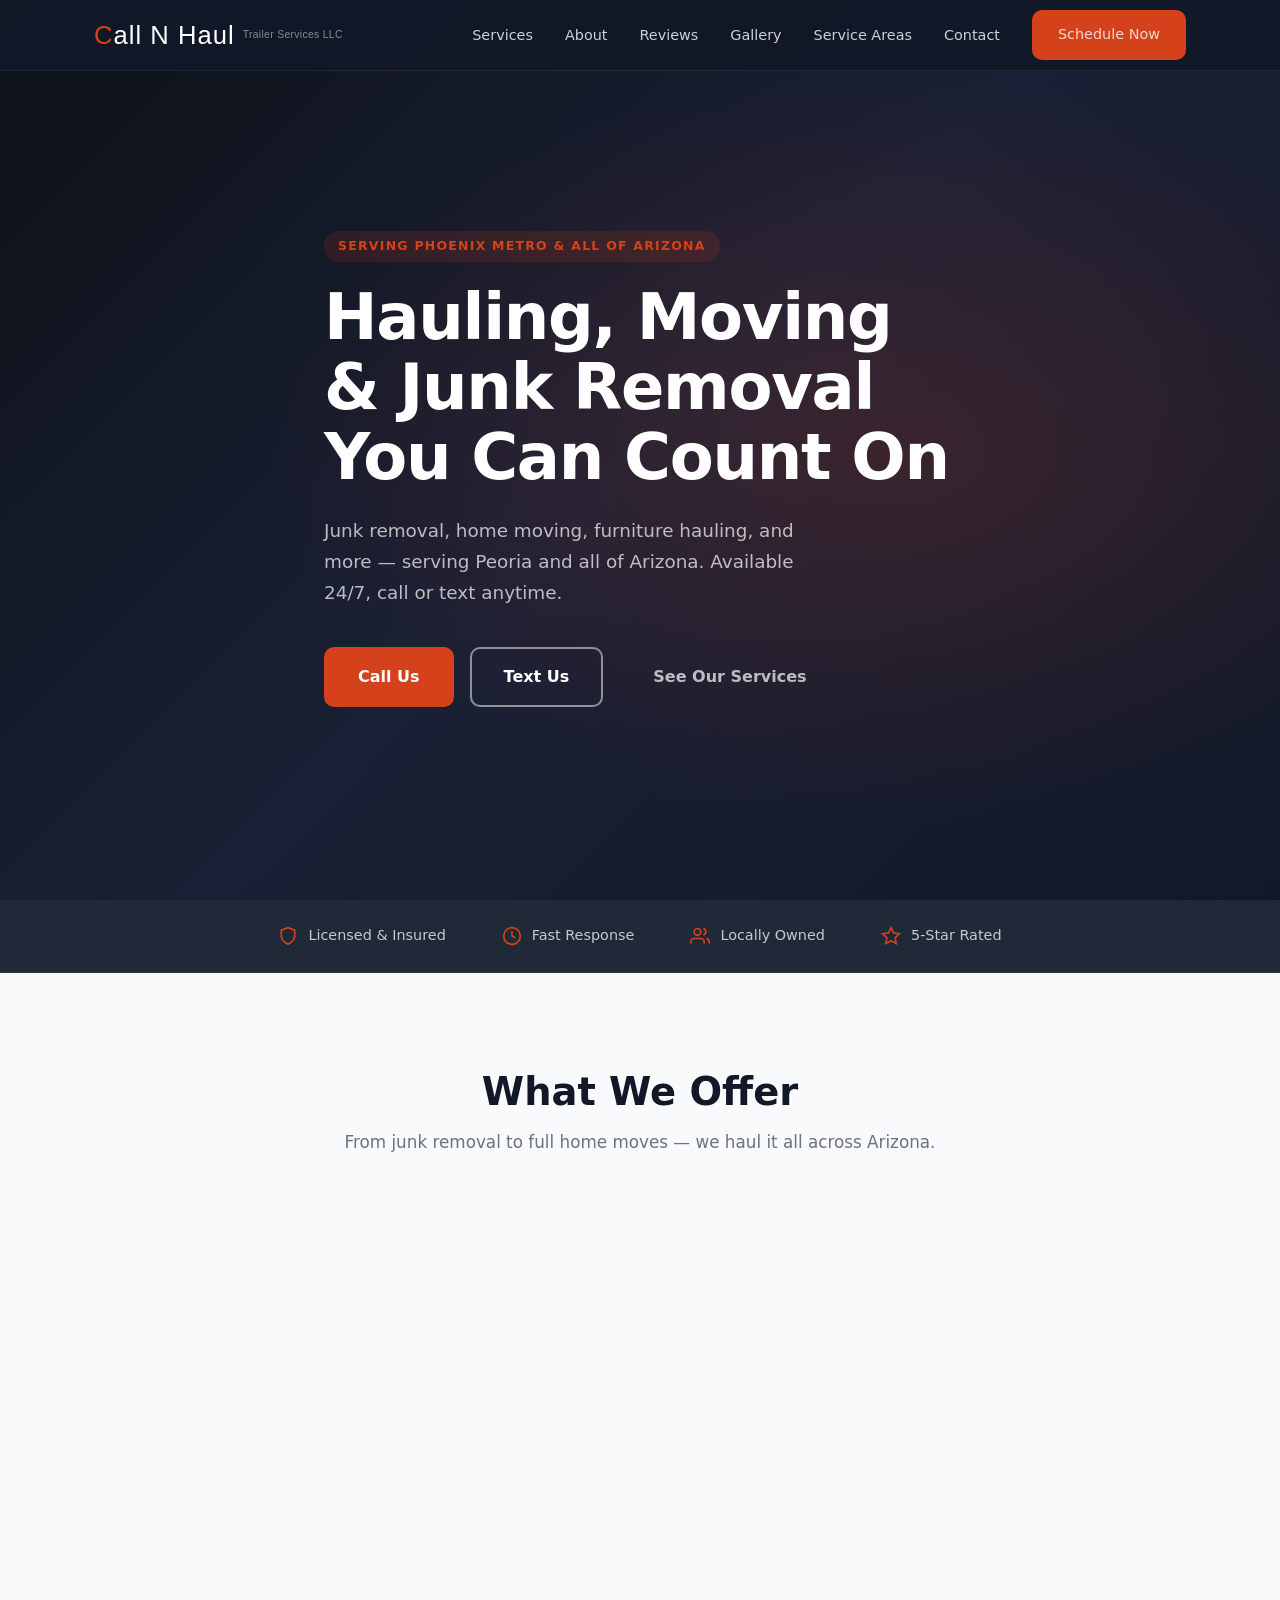
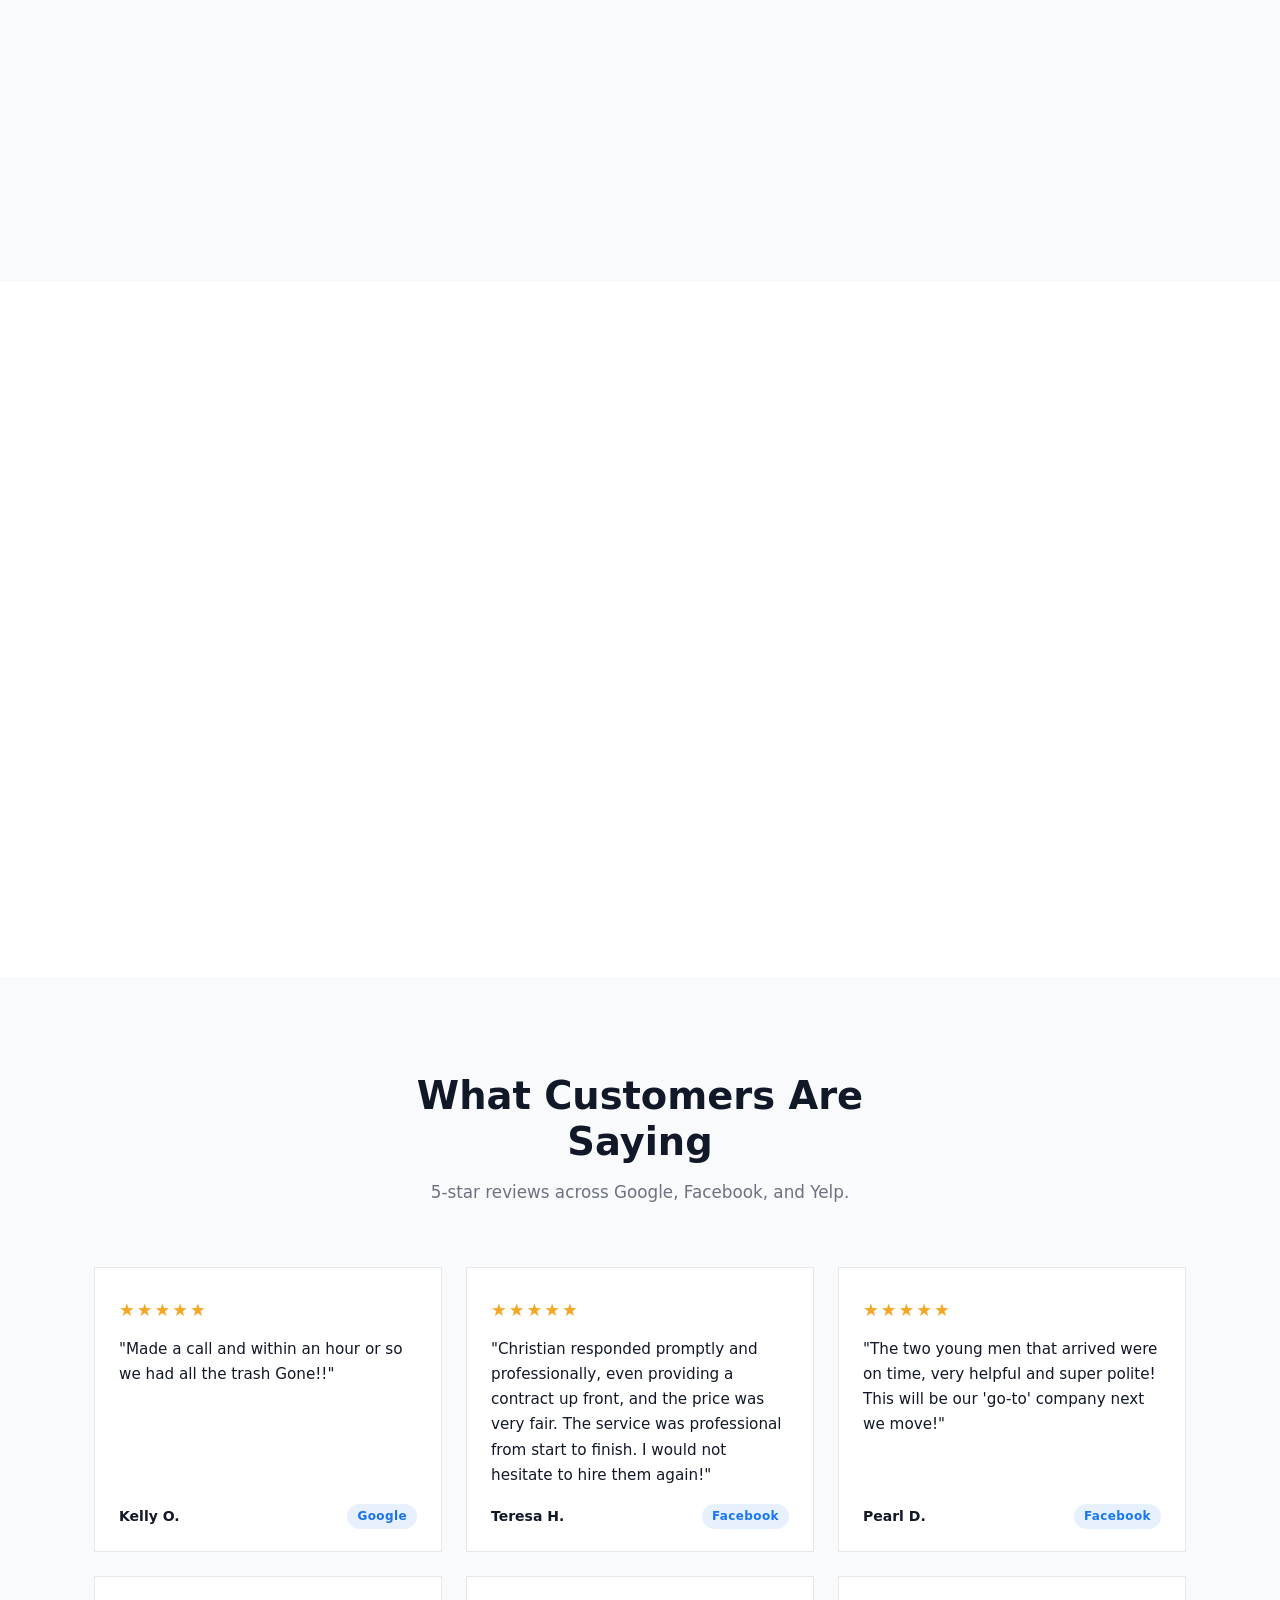
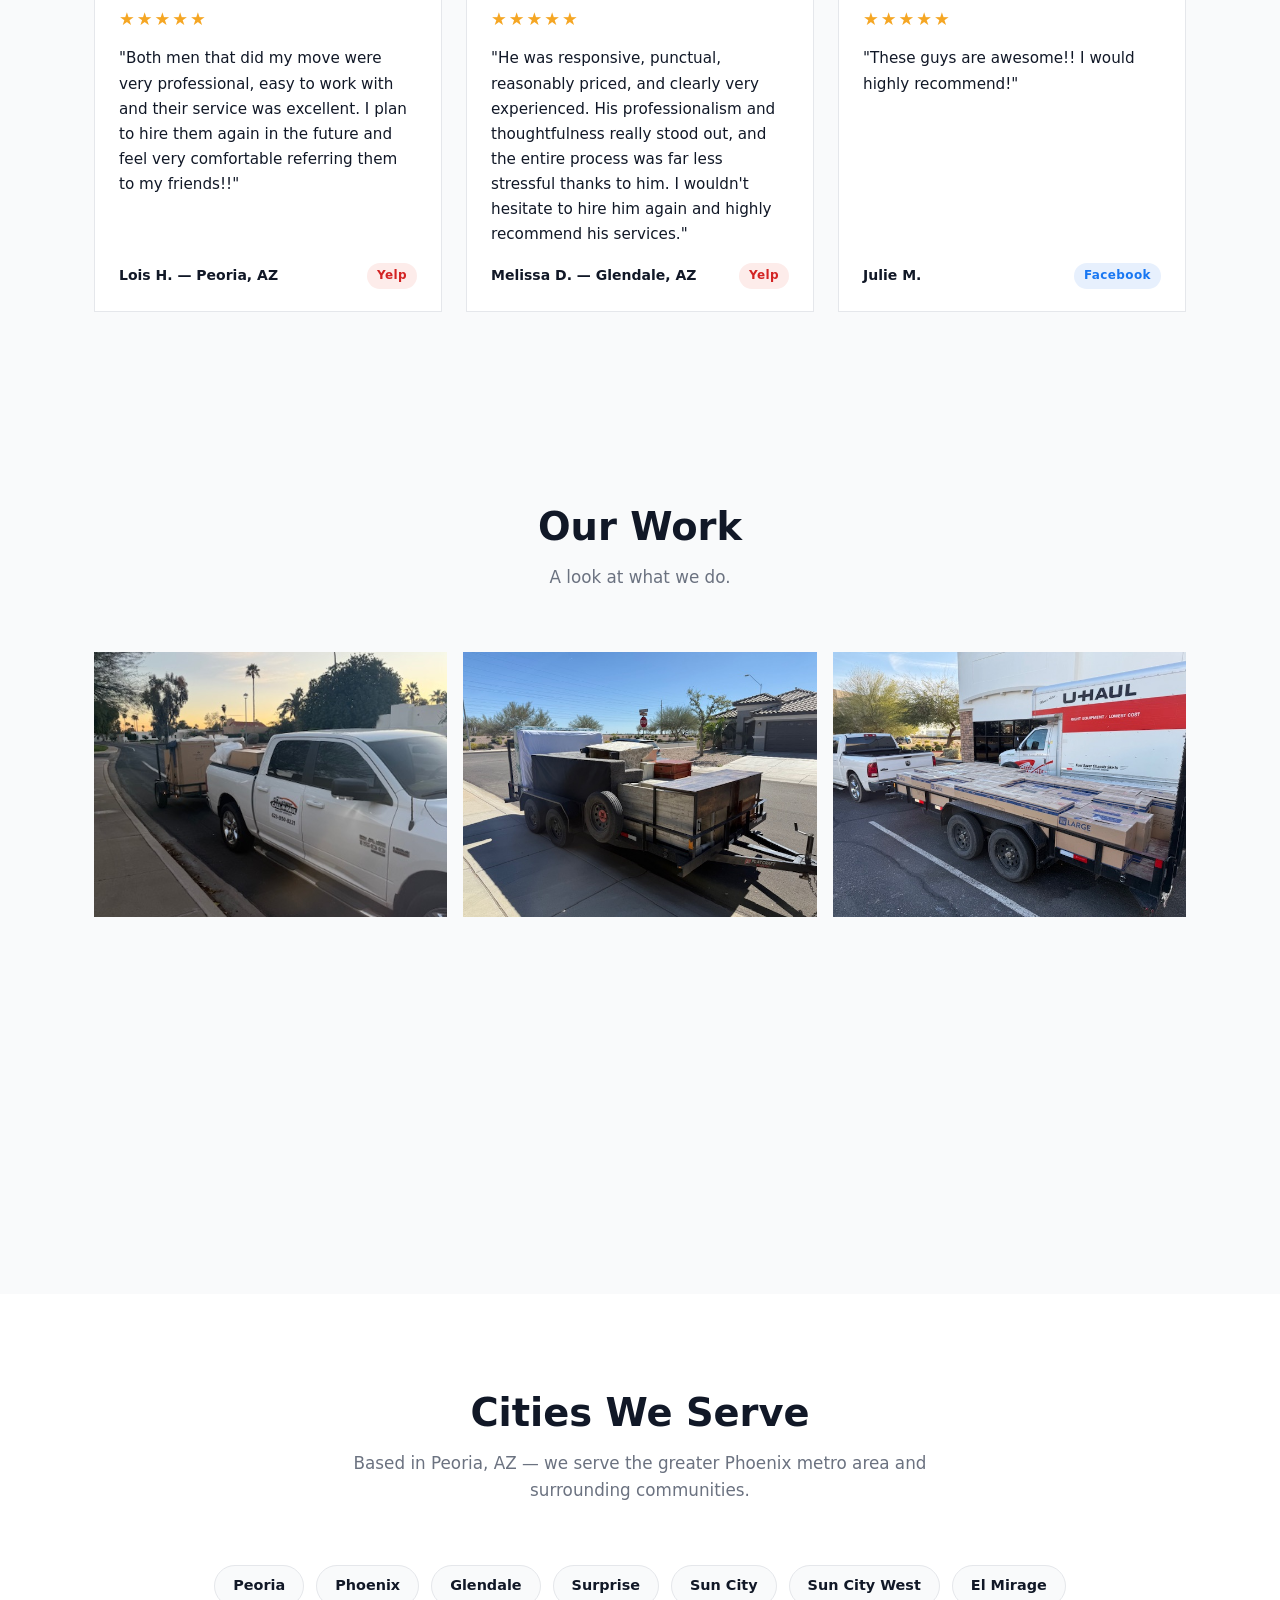
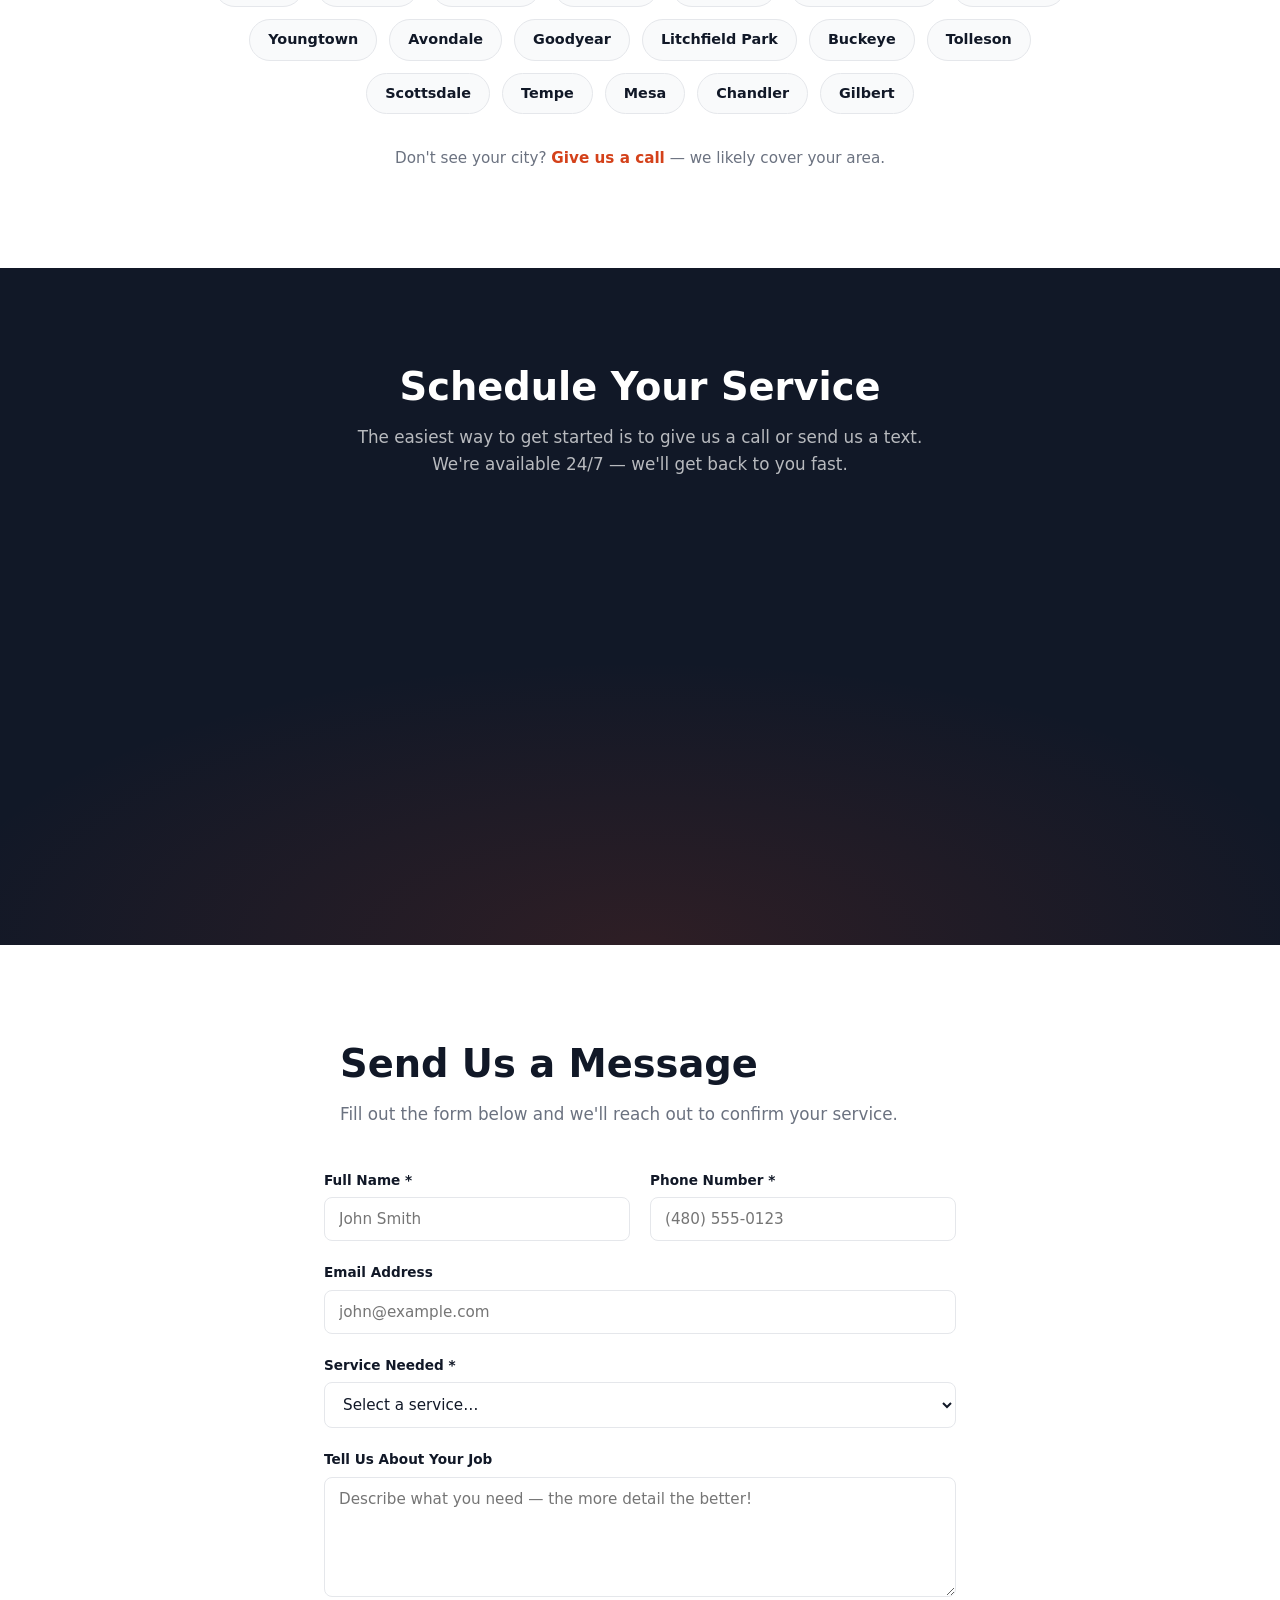
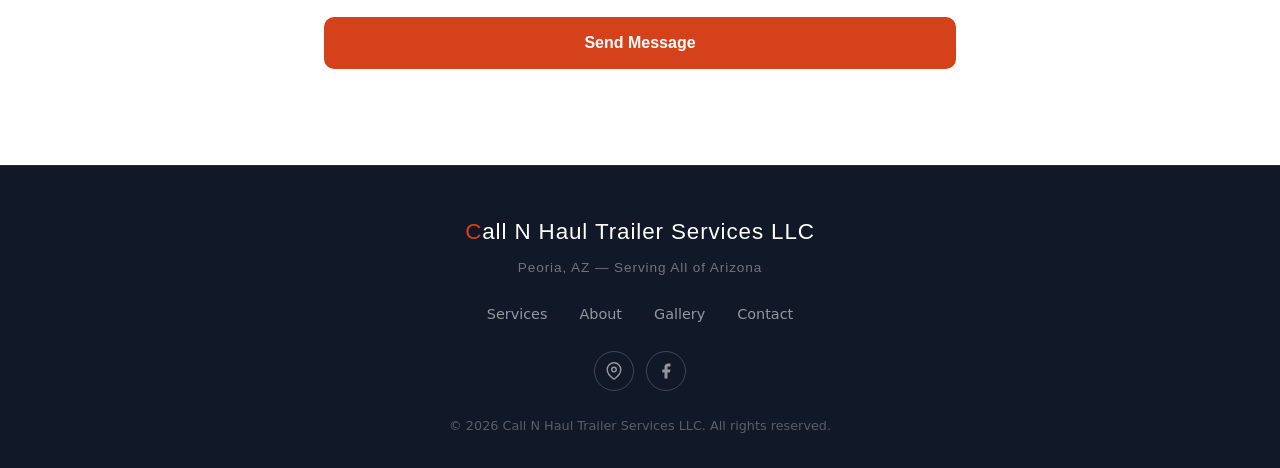
==== commit 79444ed4: "Use exact customer quote text in reviews section Replaced paraphrased summaries with direct quotatio" ====
--- a/index.html
+++ b/index.html
@@ -16,7 +16,8 @@
   <!-- <meta name="google-site-verification" content="YOUR_VERIFICATION_CODE_HERE" /> -->
   <title>Junk Removal &amp; Hauling Services in Peoria, AZ | Call N Haul Trailer Services</title>
   <link rel="canonical" href="https://www.callnhaulaz.com/" />
-  <link rel="icon" type="image/png" href="images/call-n-haul-logo-badge.png" />
+  <link rel="icon" type="image/png" sizes="64x64" href="images/favicon.png" />
+  <link rel="apple-touch-icon" href="images/favicon.png" />
 
   <!-- Open Graph -->
   <meta property="og:type" content="website" />
@@ -256,7 +257,7 @@
 
         <div class="review-card">
           <div class="review-stars">★★★★★</div>
-          <p class="review-text">"Made one call — within the hour, all the trash was gone!"</p>
+          <p class="review-text">"Made a call and within an hour or so we had all the trash Gone!!"</p>
           <div class="review-author">
             <span class="review-name">Kelly O.</span>
             <span class="review-platform platform-google">Google</span>
@@ -265,7 +266,7 @@
 
         <div class="review-card">
           <div class="review-stars">★★★★★</div>
-          <p class="review-text">"I needed my antique furniture treated like treasure. Christian responded fast, provided a contract upfront, showed up on time, and handled every piece with incredible care. Professional from start to finish."</p>
+          <p class="review-text">"Christian responded promptly and professionally, even providing a contract up front, and the price was very fair. The service was professional from start to finish. I would not hesitate to hire them again!"</p>
           <div class="review-author">
             <span class="review-name">Teresa H.</span>
             <span class="review-platform platform-facebook">Facebook</span>
@@ -274,7 +275,7 @@
 
         <div class="review-card">
           <div class="review-stars">★★★★★</div>
-          <p class="review-text">"Called the day before our move — they said yes, showed up on time, and were super helpful and polite. Reasonable price too. They're our go-to moving company from now on!"</p>
+          <p class="review-text">"The two young men that arrived were on time, very helpful and super polite! This will be our 'go-to' company next we move!"</p>
           <div class="review-author">
             <span class="review-name">Pearl D.</span>
             <span class="review-platform platform-facebook">Facebook</span>
@@ -283,7 +284,7 @@
 
         <div class="review-card">
           <div class="review-stars">★★★★★</div>
-          <p class="review-text">"Both men were professional, easy to work with, and the service was excellent. I'll be hiring them again and referring them to everyone I know."</p>
+          <p class="review-text">"Both men that did my move were very professional, easy to work with and their service was excellent. I plan to hire them again in the future and feel very comfortable referring them to my friends!!"</p>
           <div class="review-author">
             <span class="review-name">Lois H. &mdash; Peoria, AZ</span>
             <span class="review-platform platform-yelp">Yelp</span>
@@ -292,7 +293,7 @@
 
         <div class="review-card">
           <div class="review-stars">★★★★★</div>
-          <p class="review-text">"Christian moved a heavy Facebook Marketplace dining set — responsive, punctual, came prepared with tools and moving blankets, and even coordinated extra help. Far less stressful than expected. Highly recommend."</p>
+          <p class="review-text">"He was responsive, punctual, reasonably priced, and clearly very experienced. His professionalism and thoughtfulness really stood out, and the entire process was far less stressful thanks to him. I wouldn't hesitate to hire him again and highly recommend his services."</p>
           <div class="review-author">
             <span class="review-name">Melissa D. &mdash; Glendale, AZ</span>
             <span class="review-platform platform-yelp">Yelp</span>
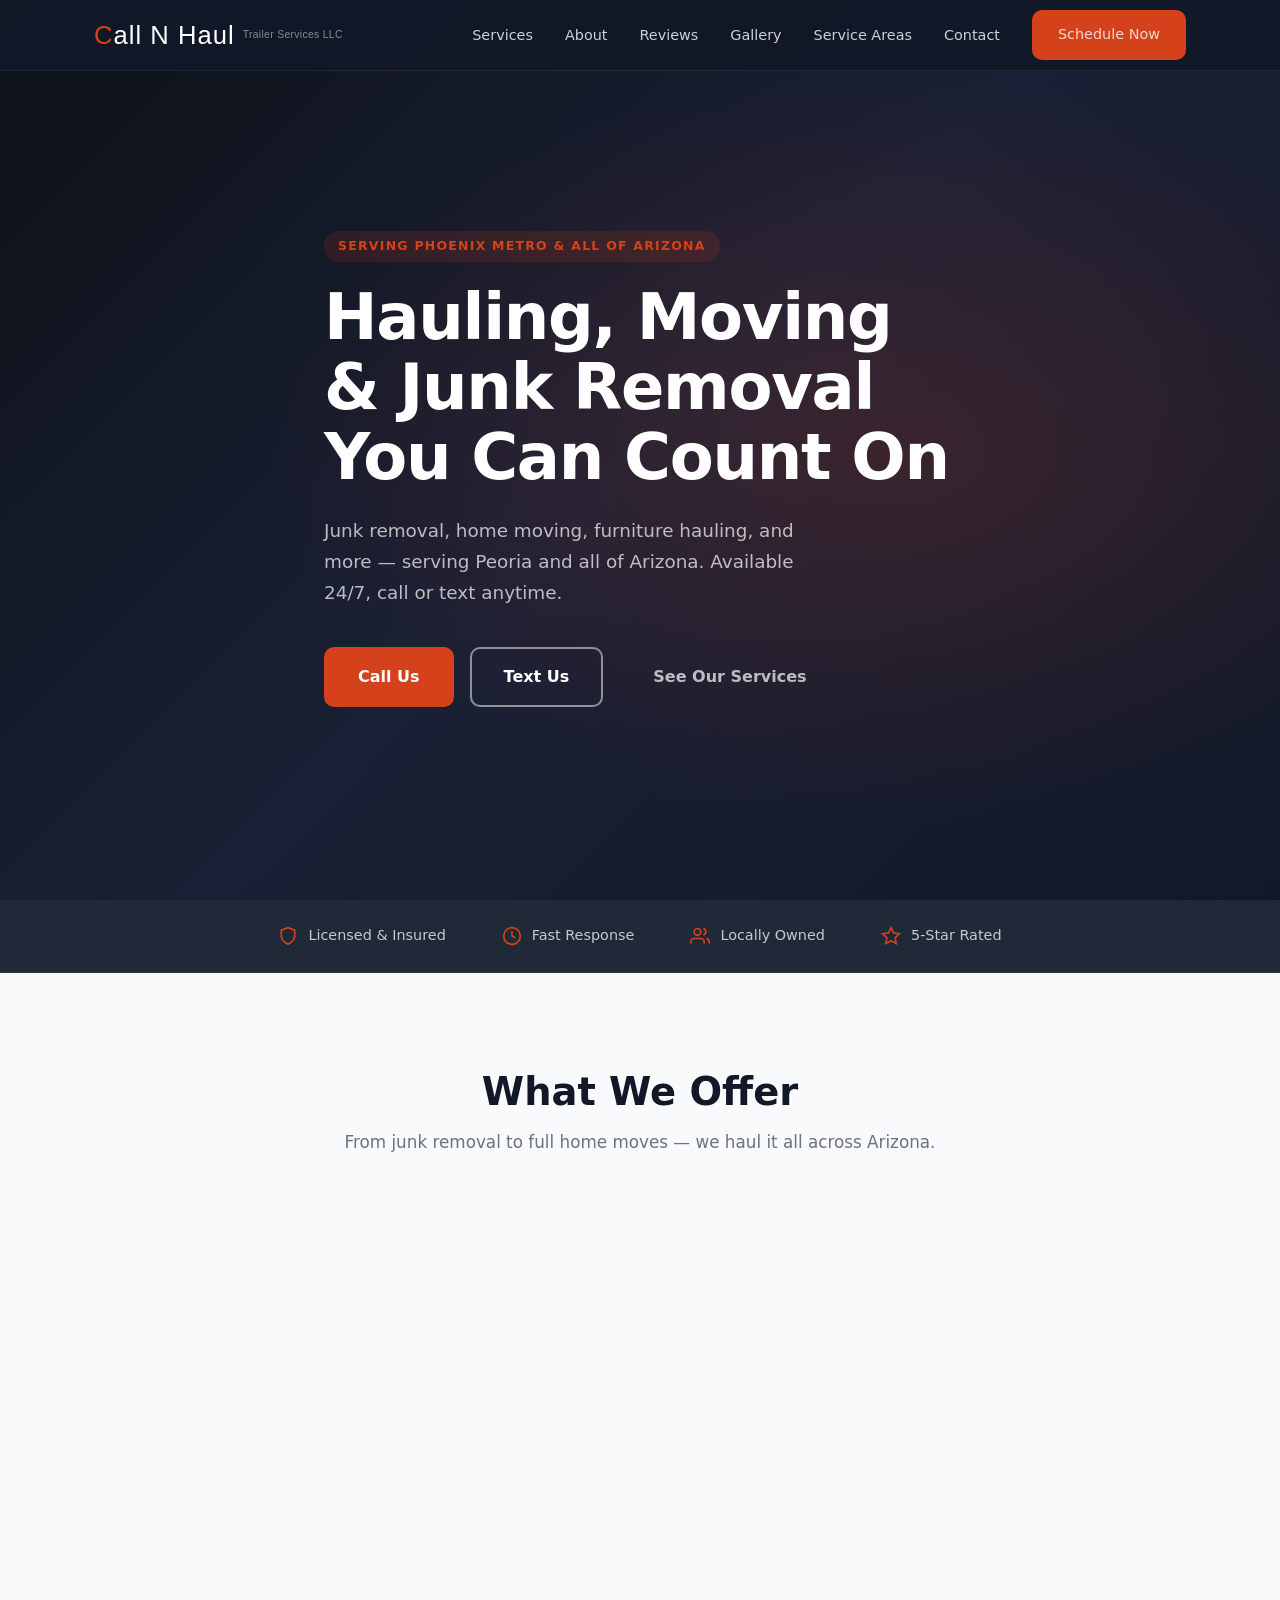
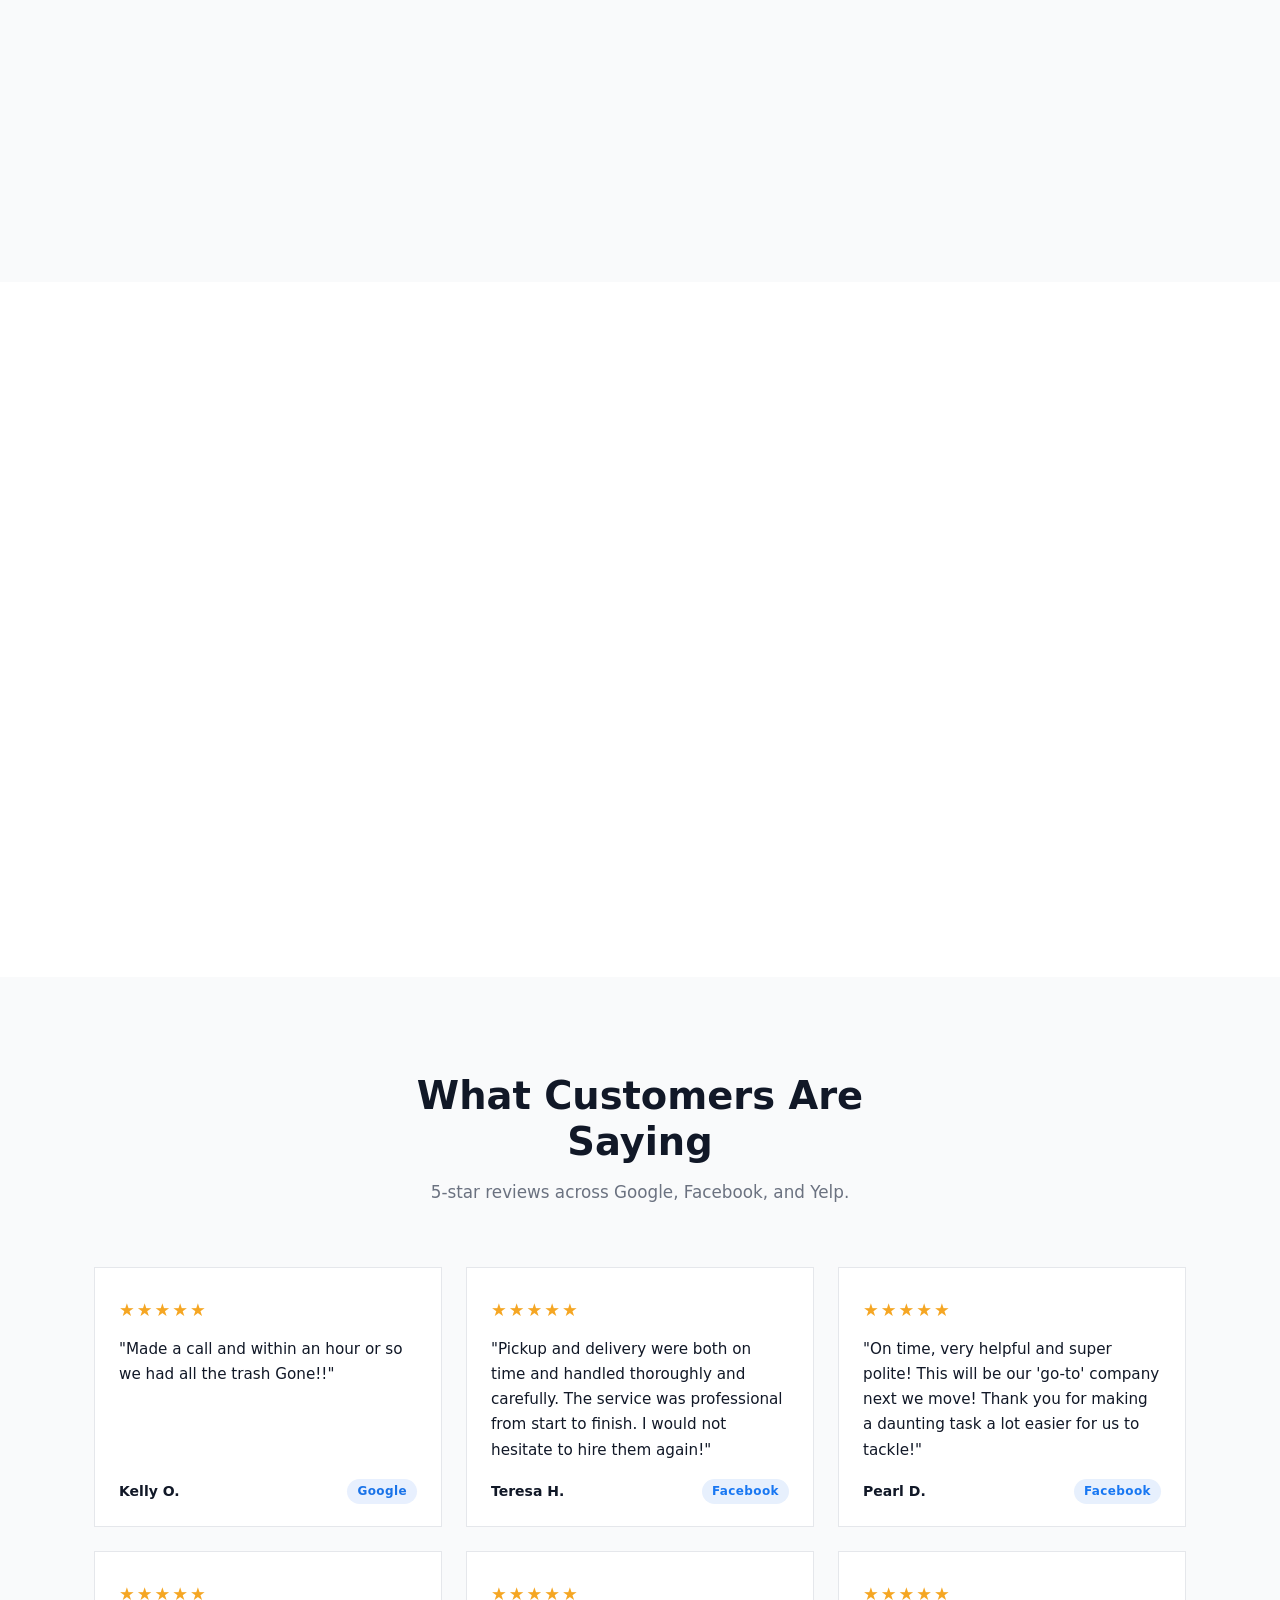
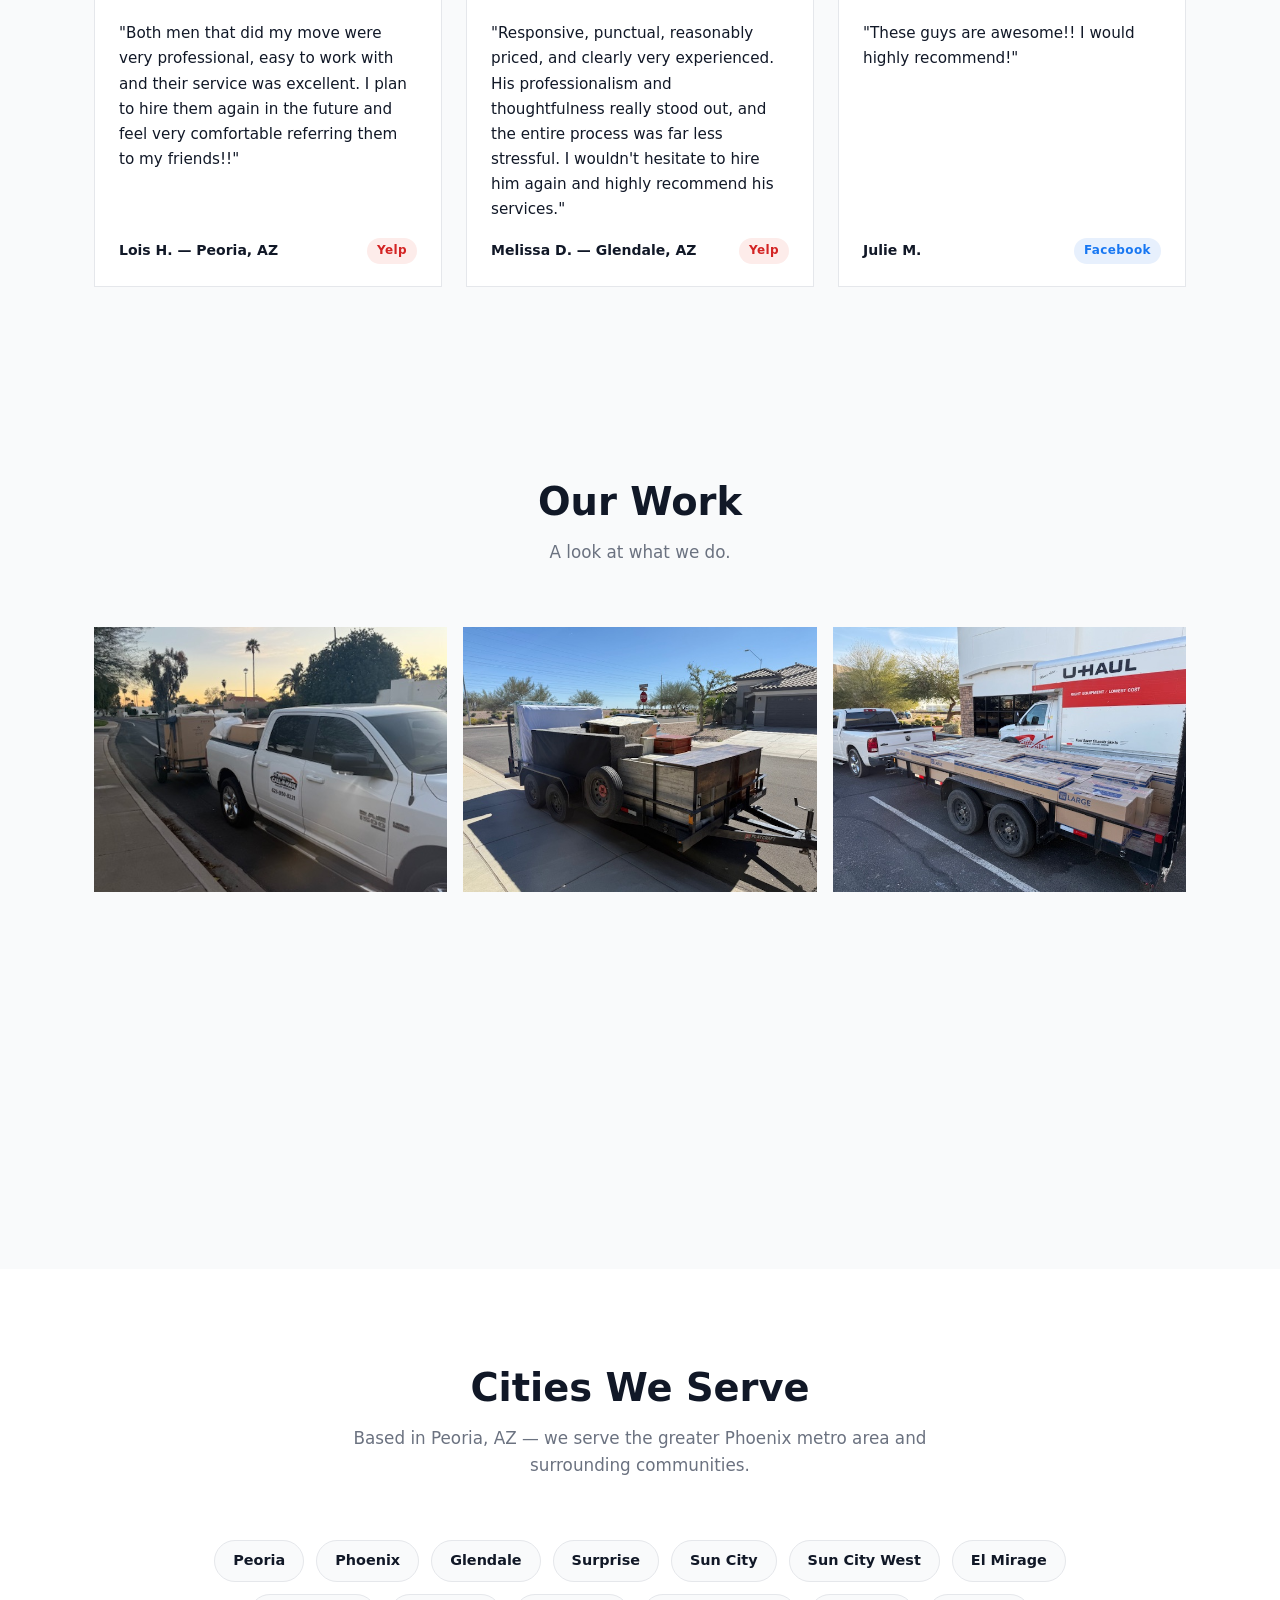
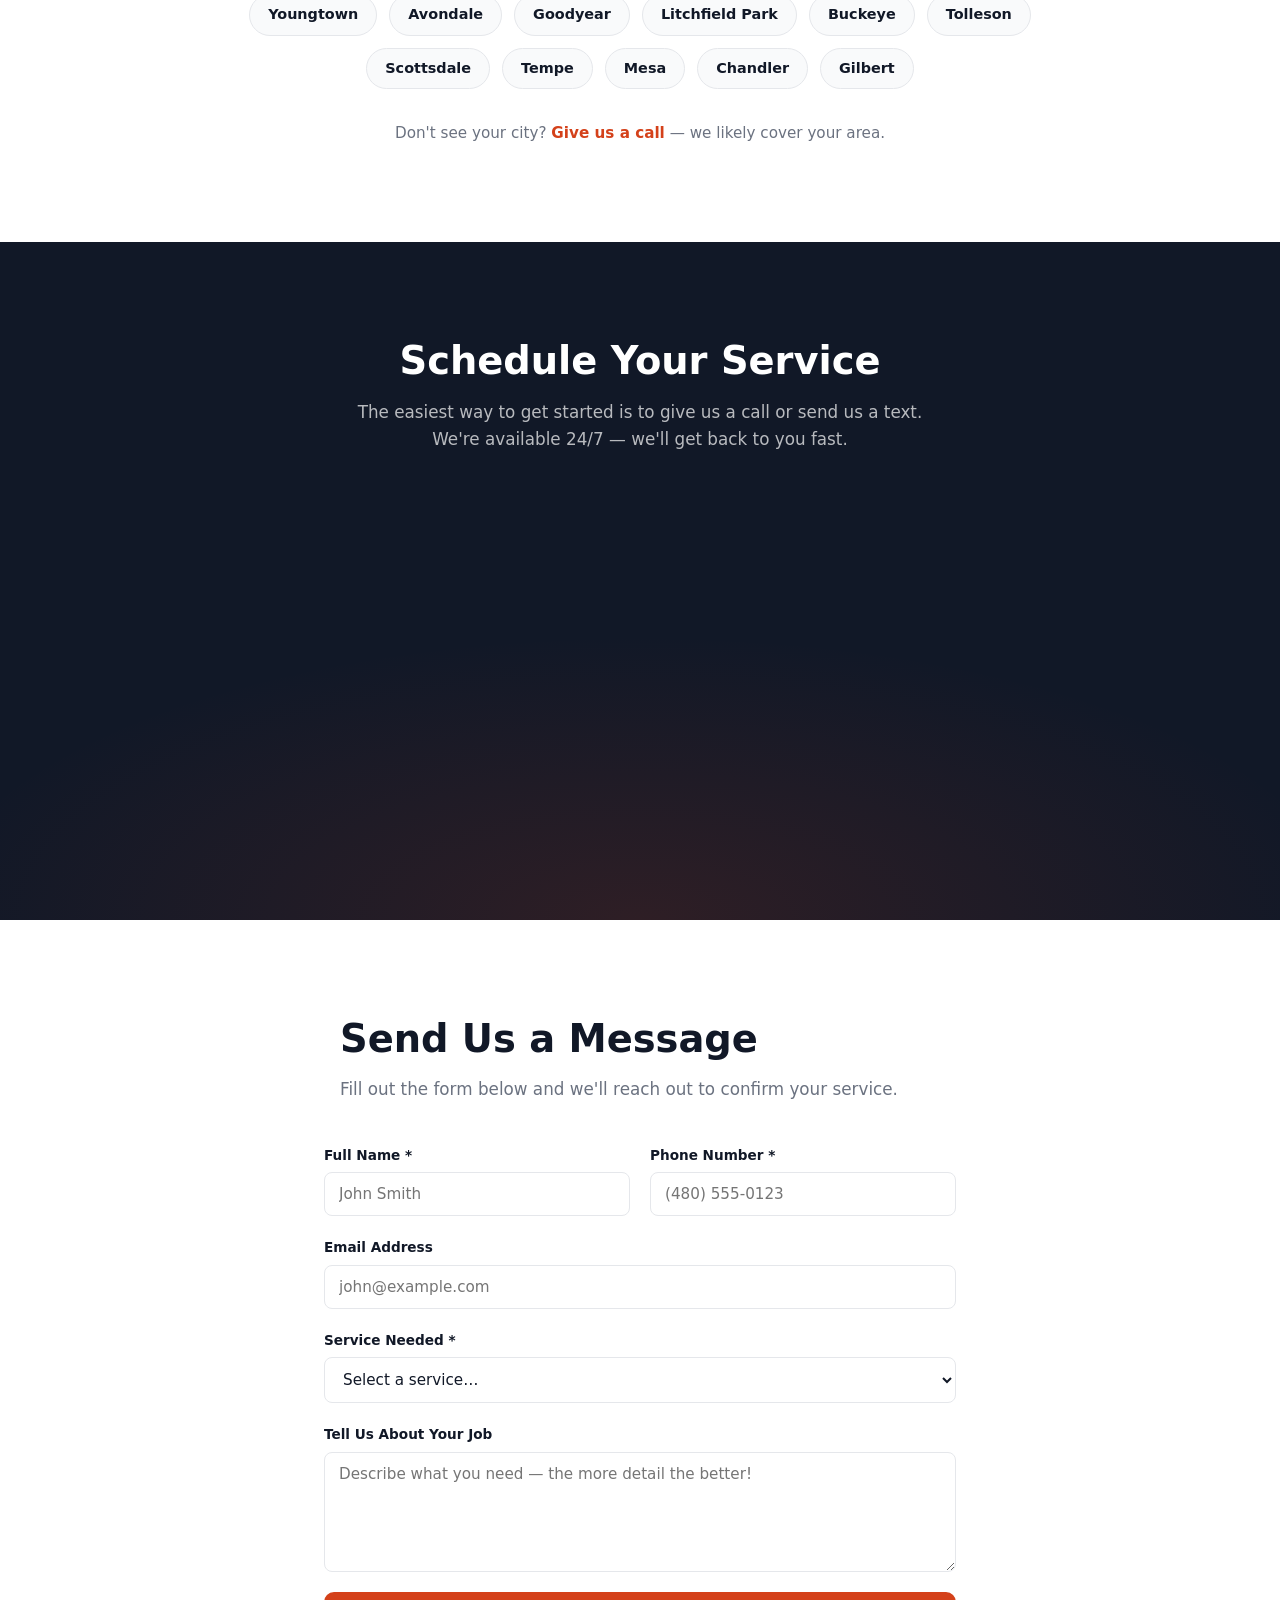
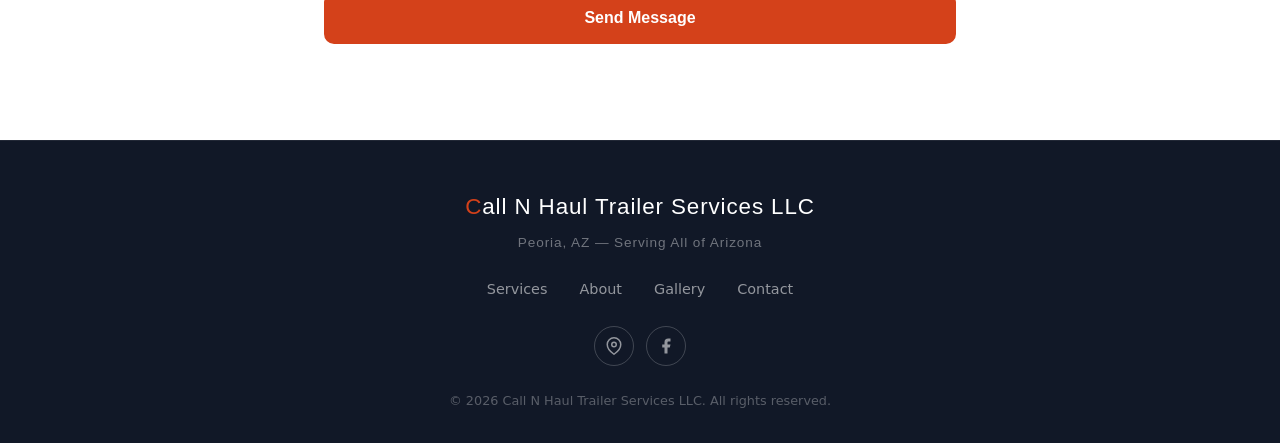
==== commit 457e791f: "Remove personal name/pronoun references from review quotes https://claude.ai/code/session_011adJo3PG" ====
--- a/index.html
+++ b/index.html
@@ -266,7 +266,7 @@
 
         <div class="review-card">
           <div class="review-stars">★★★★★</div>
-          <p class="review-text">"Christian responded promptly and professionally, even providing a contract up front, and the price was very fair. The service was professional from start to finish. I would not hesitate to hire them again!"</p>
+          <p class="review-text">"Pickup and delivery were both on time and handled thoroughly and carefully. The service was professional from start to finish. I would not hesitate to hire them again!"</p>
           <div class="review-author">
             <span class="review-name">Teresa H.</span>
             <span class="review-platform platform-facebook">Facebook</span>
@@ -275,7 +275,7 @@
 
         <div class="review-card">
           <div class="review-stars">★★★★★</div>
-          <p class="review-text">"The two young men that arrived were on time, very helpful and super polite! This will be our 'go-to' company next we move!"</p>
+          <p class="review-text">"On time, very helpful and super polite! This will be our 'go-to' company next we move! Thank you for making a daunting task a lot easier for us to tackle!"</p>
           <div class="review-author">
             <span class="review-name">Pearl D.</span>
             <span class="review-platform platform-facebook">Facebook</span>
@@ -293,7 +293,7 @@
 
         <div class="review-card">
           <div class="review-stars">★★★★★</div>
-          <p class="review-text">"He was responsive, punctual, reasonably priced, and clearly very experienced. His professionalism and thoughtfulness really stood out, and the entire process was far less stressful thanks to him. I wouldn't hesitate to hire him again and highly recommend his services."</p>
+          <p class="review-text">"Responsive, punctual, reasonably priced, and clearly very experienced. His professionalism and thoughtfulness really stood out, and the entire process was far less stressful. I wouldn't hesitate to hire him again and highly recommend his services."</p>
           <div class="review-author">
             <span class="review-name">Melissa D. &mdash; Glendale, AZ</span>
             <span class="review-platform platform-yelp">Yelp</span>
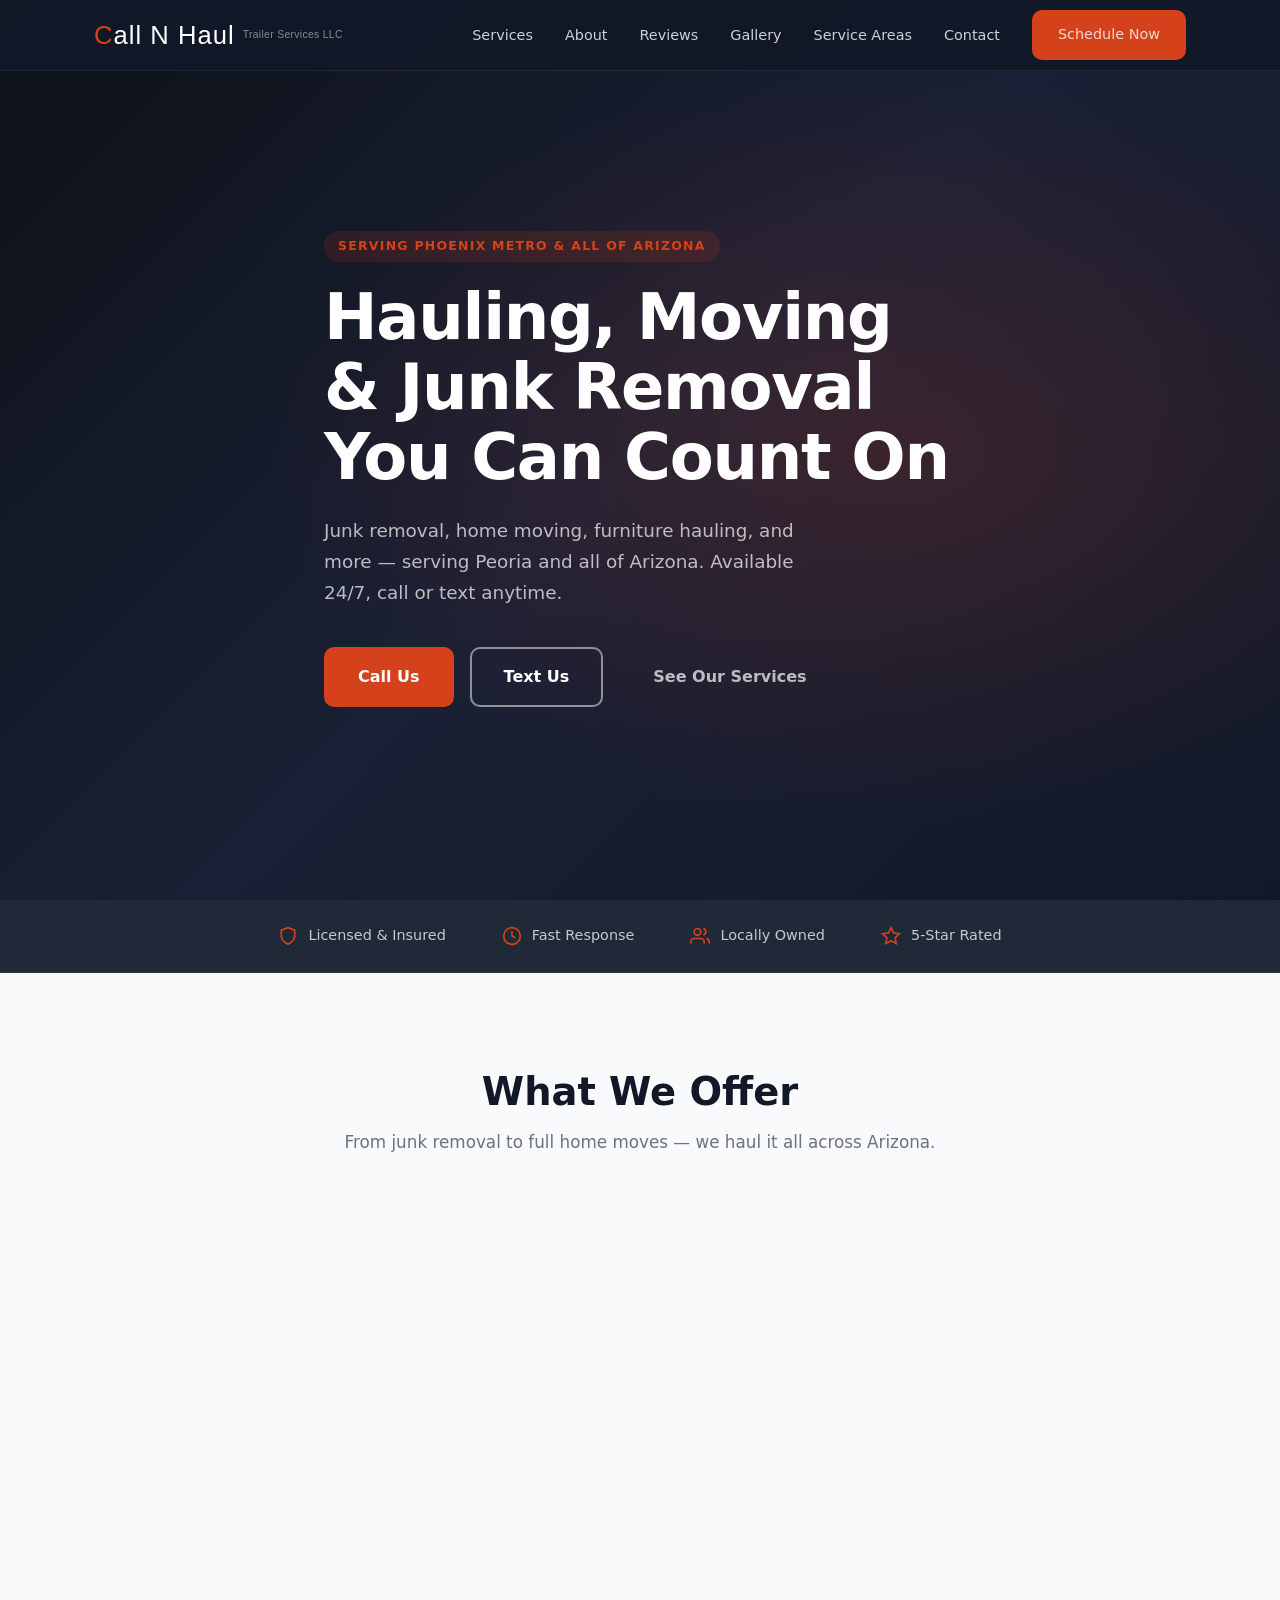
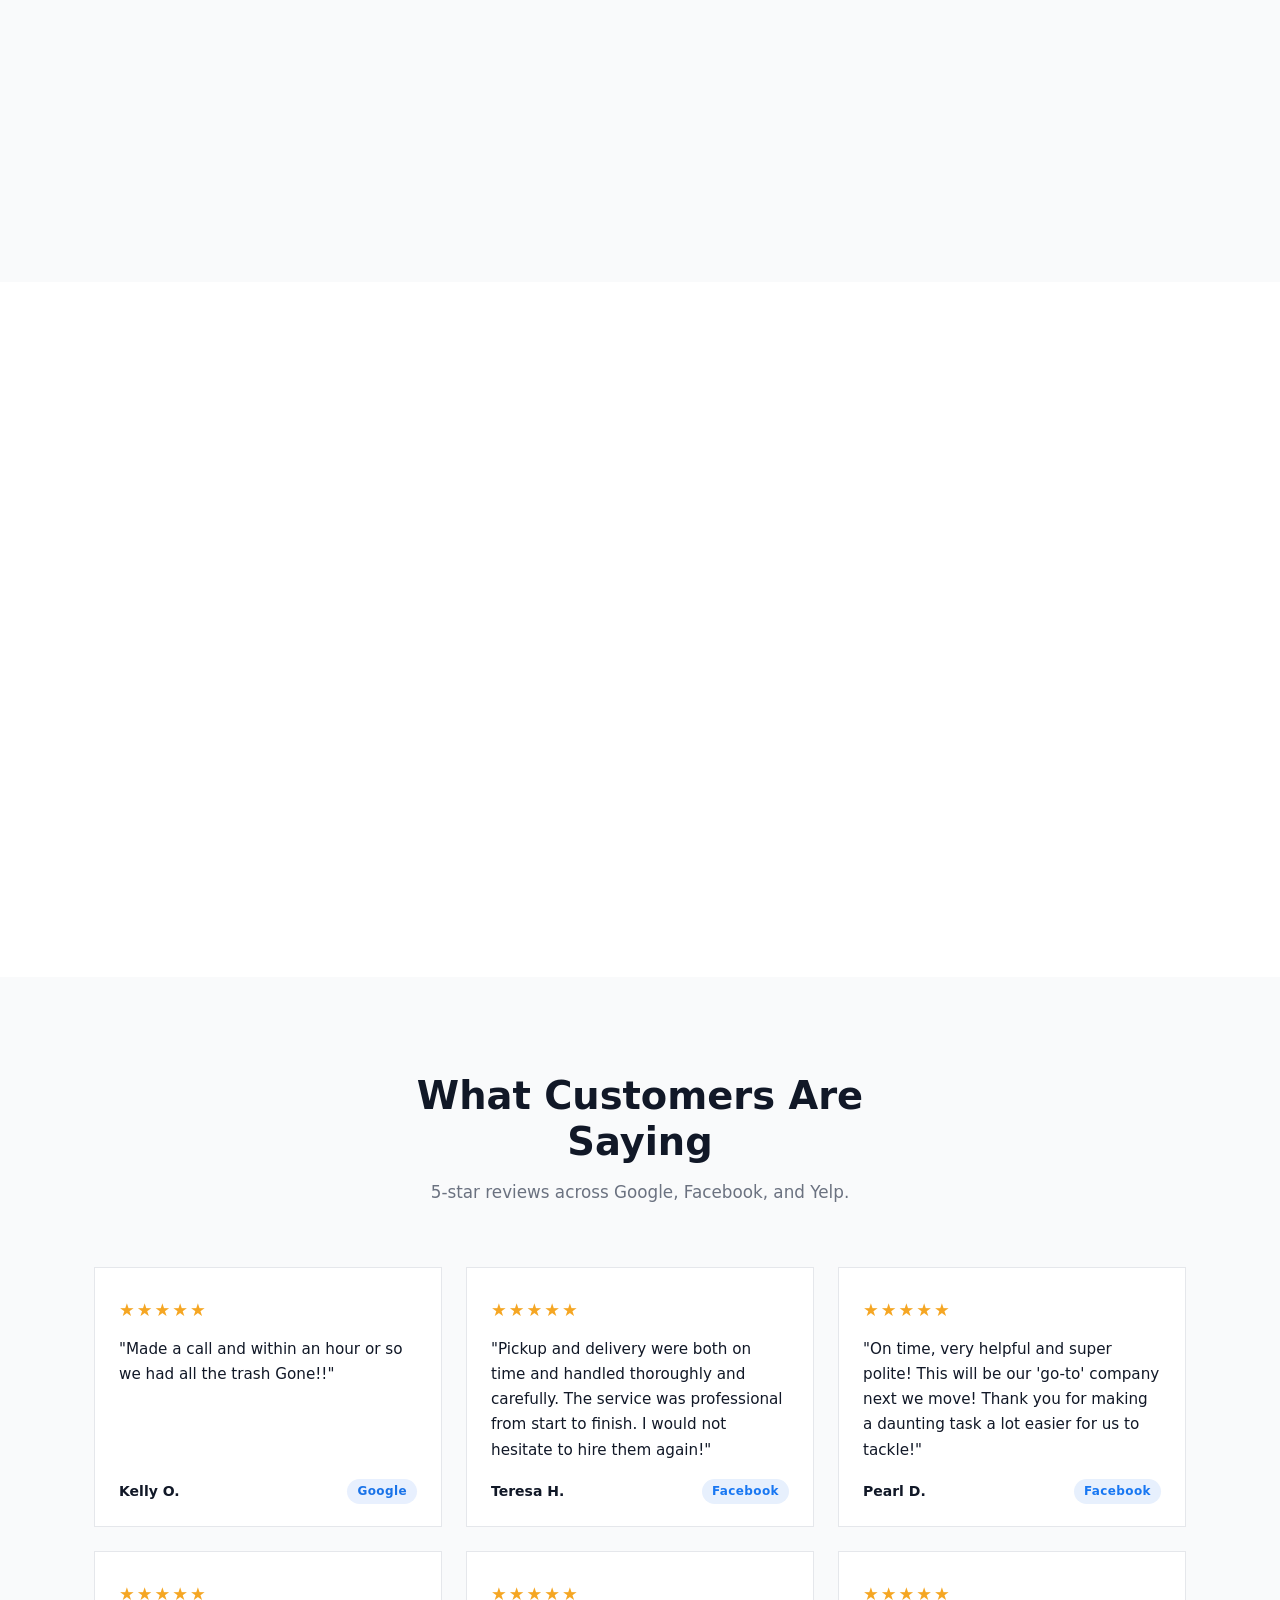
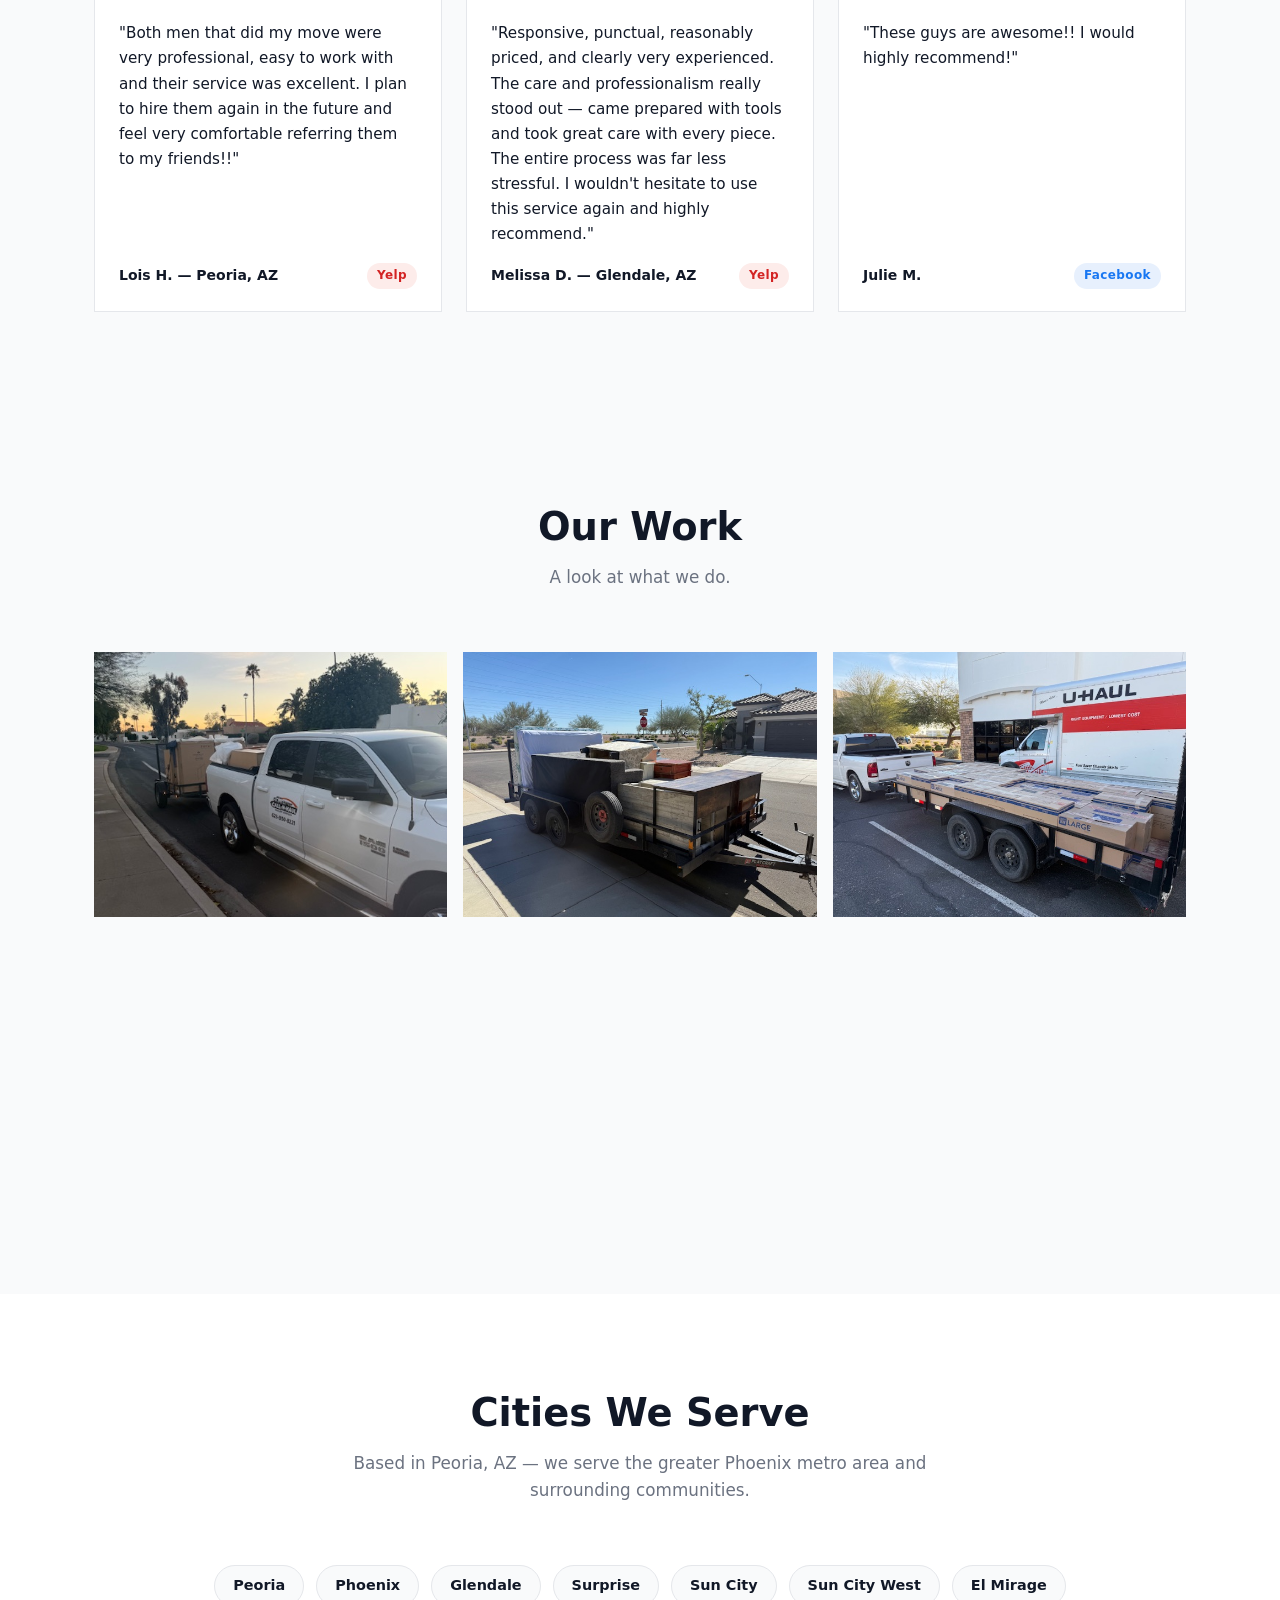
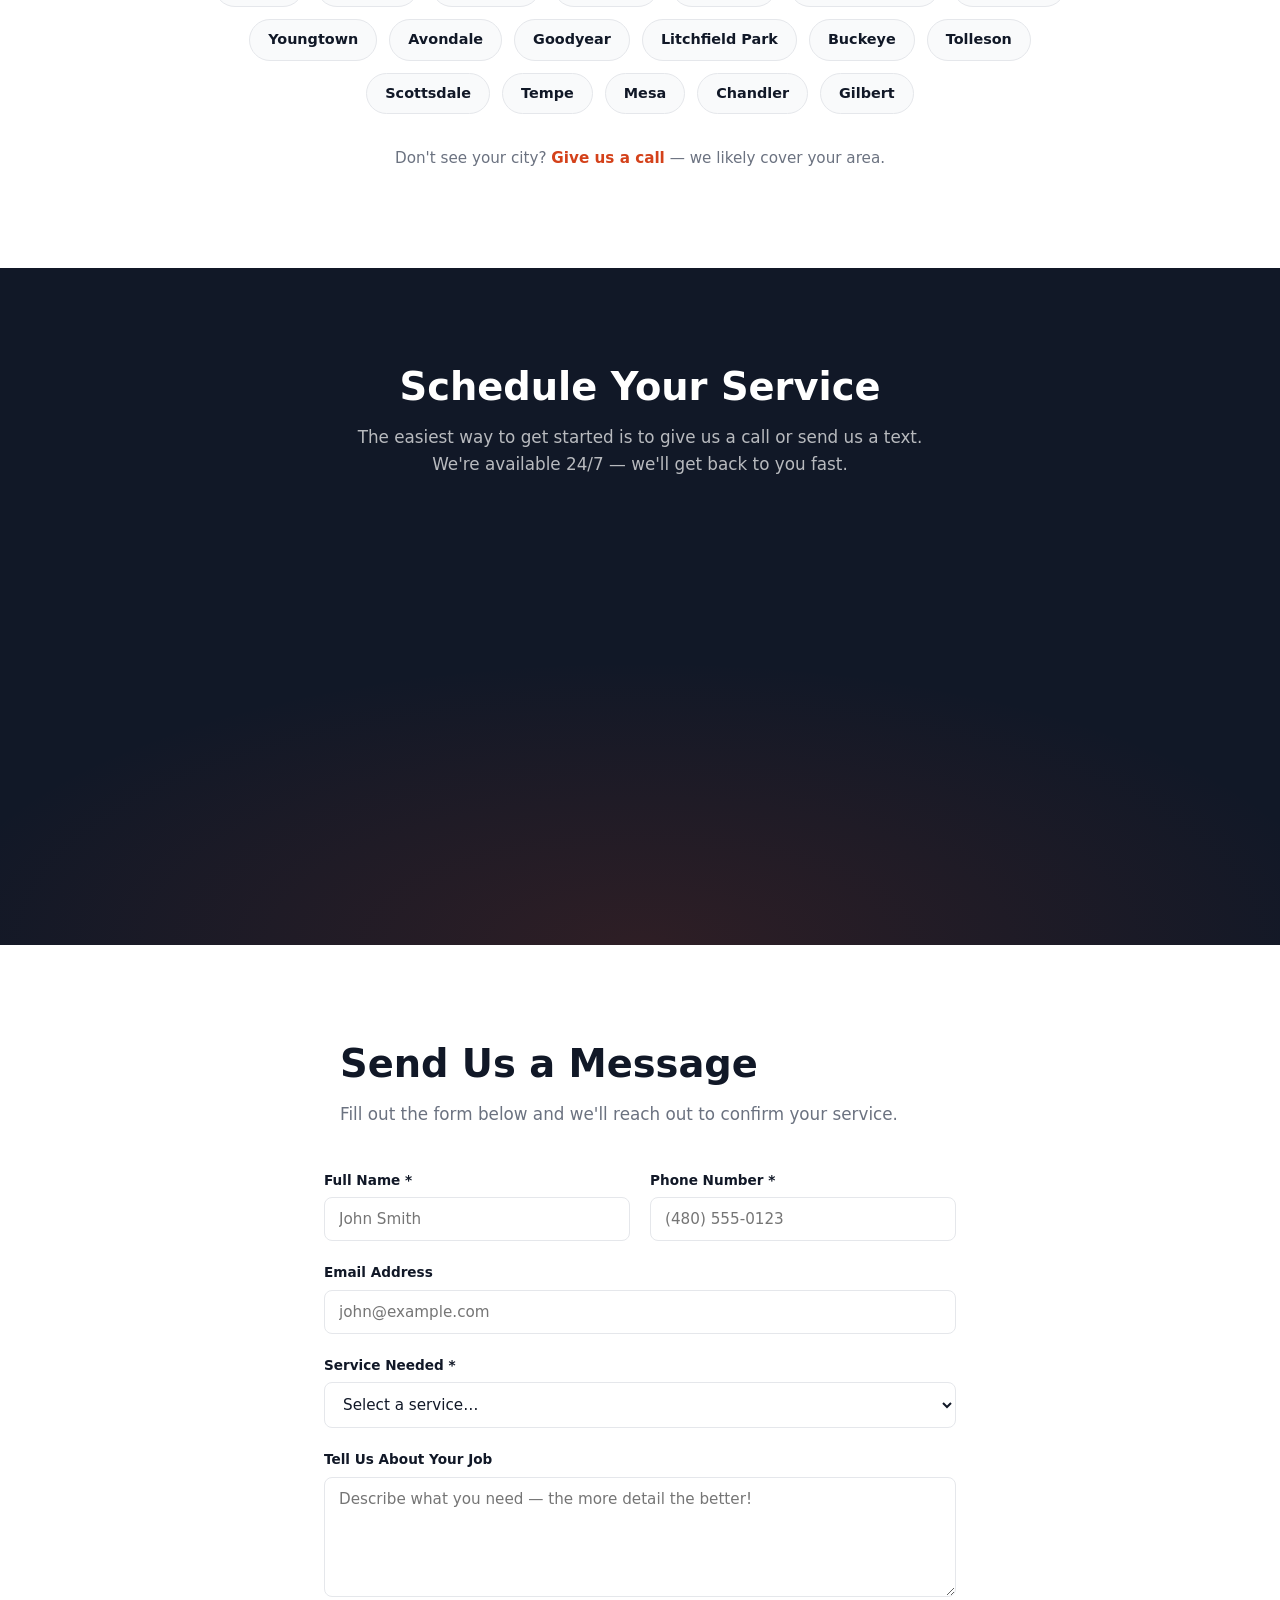
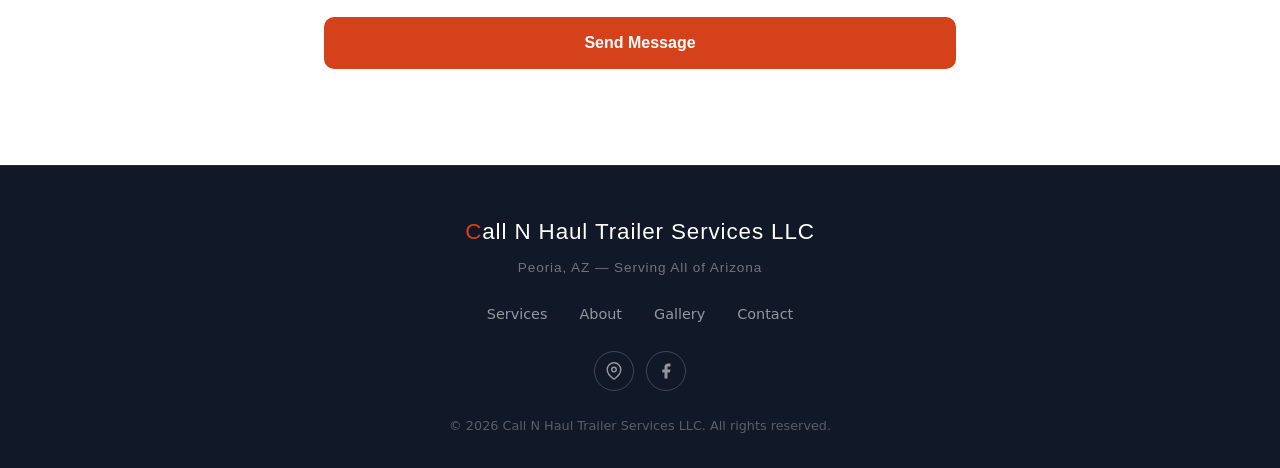
==== commit 0127e6e6: "Remove remaining singular pronoun references from Melissa D. review Replaced 'His', 'him', and 'his " ====
--- a/index.html
+++ b/index.html
@@ -293,7 +293,7 @@
 
         <div class="review-card">
           <div class="review-stars">★★★★★</div>
-          <p class="review-text">"Responsive, punctual, reasonably priced, and clearly very experienced. His professionalism and thoughtfulness really stood out, and the entire process was far less stressful. I wouldn't hesitate to hire him again and highly recommend his services."</p>
+          <p class="review-text">"Responsive, punctual, reasonably priced, and clearly very experienced. The care and professionalism really stood out — came prepared with tools and took great care with every piece. The entire process was far less stressful. I wouldn't hesitate to use this service again and highly recommend."</p>
           <div class="review-author">
             <span class="review-name">Melissa D. &mdash; Glendale, AZ</span>
             <span class="review-platform platform-yelp">Yelp</span>
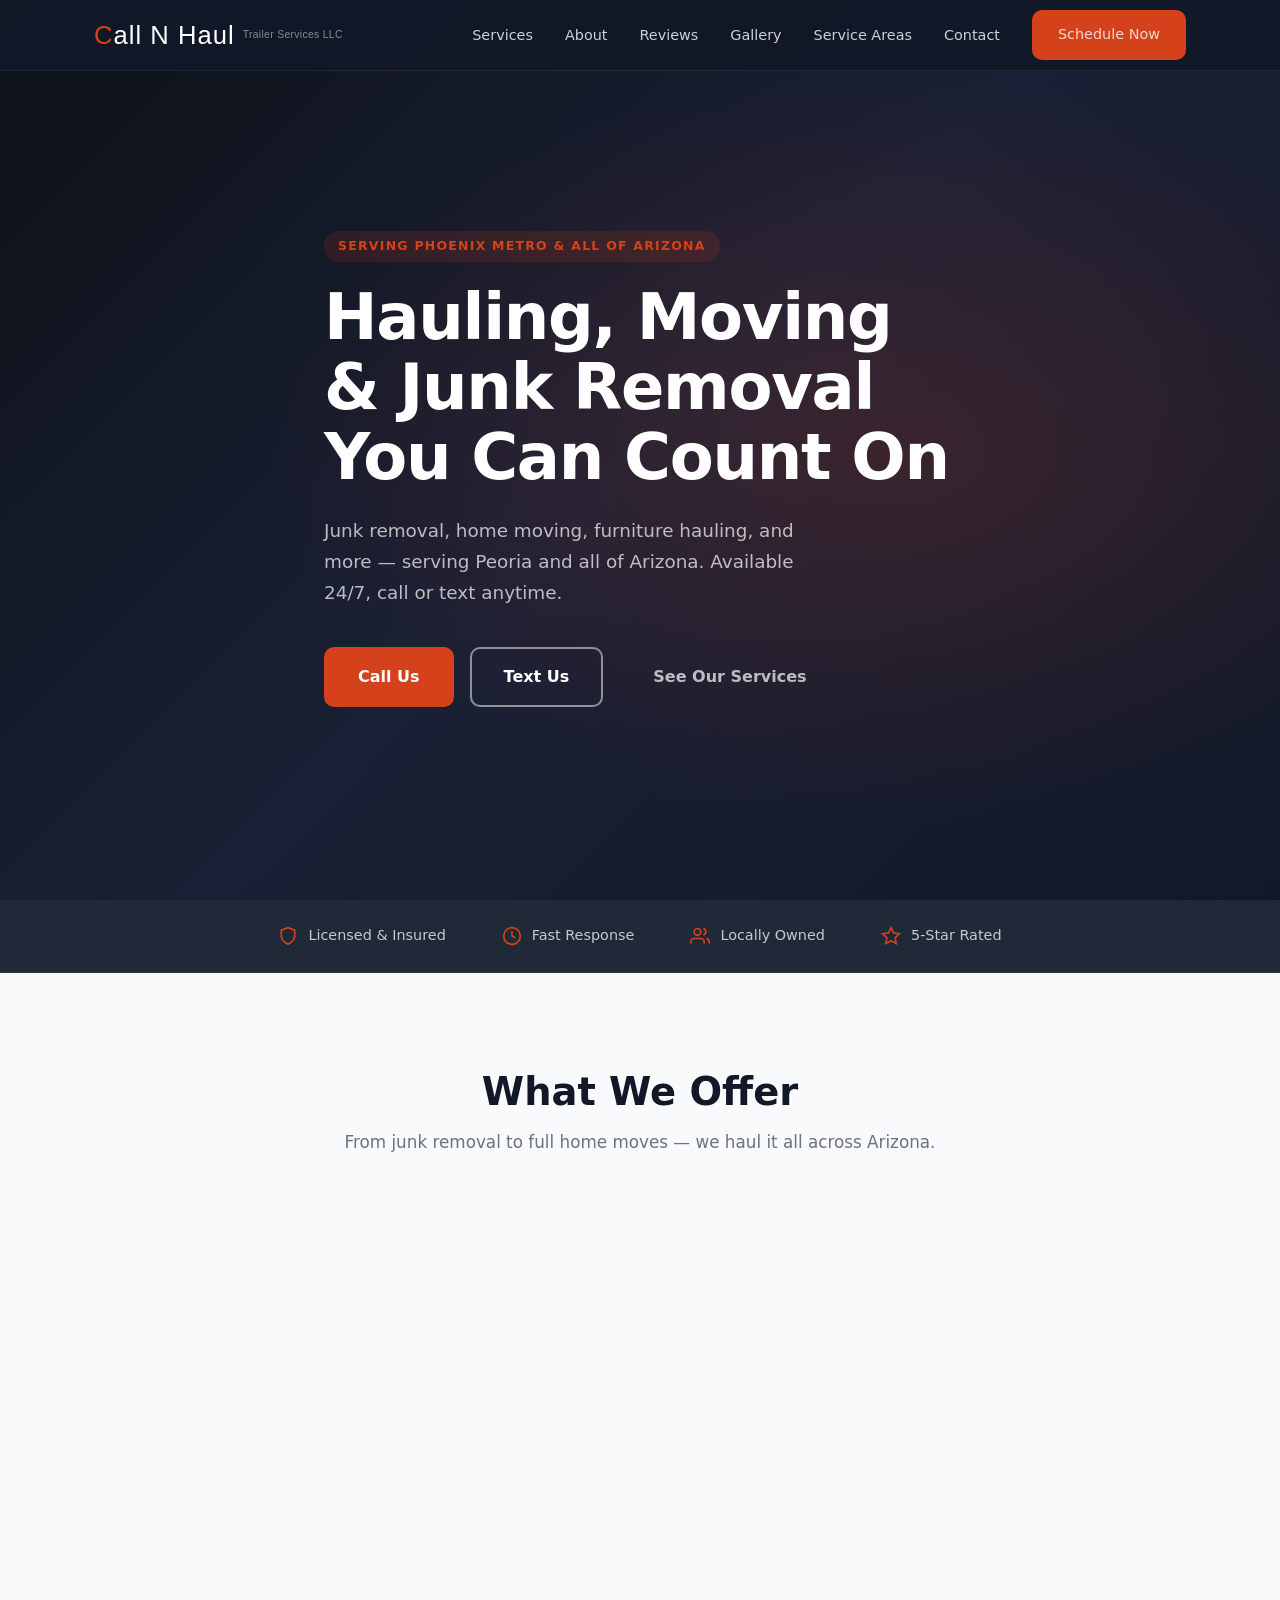
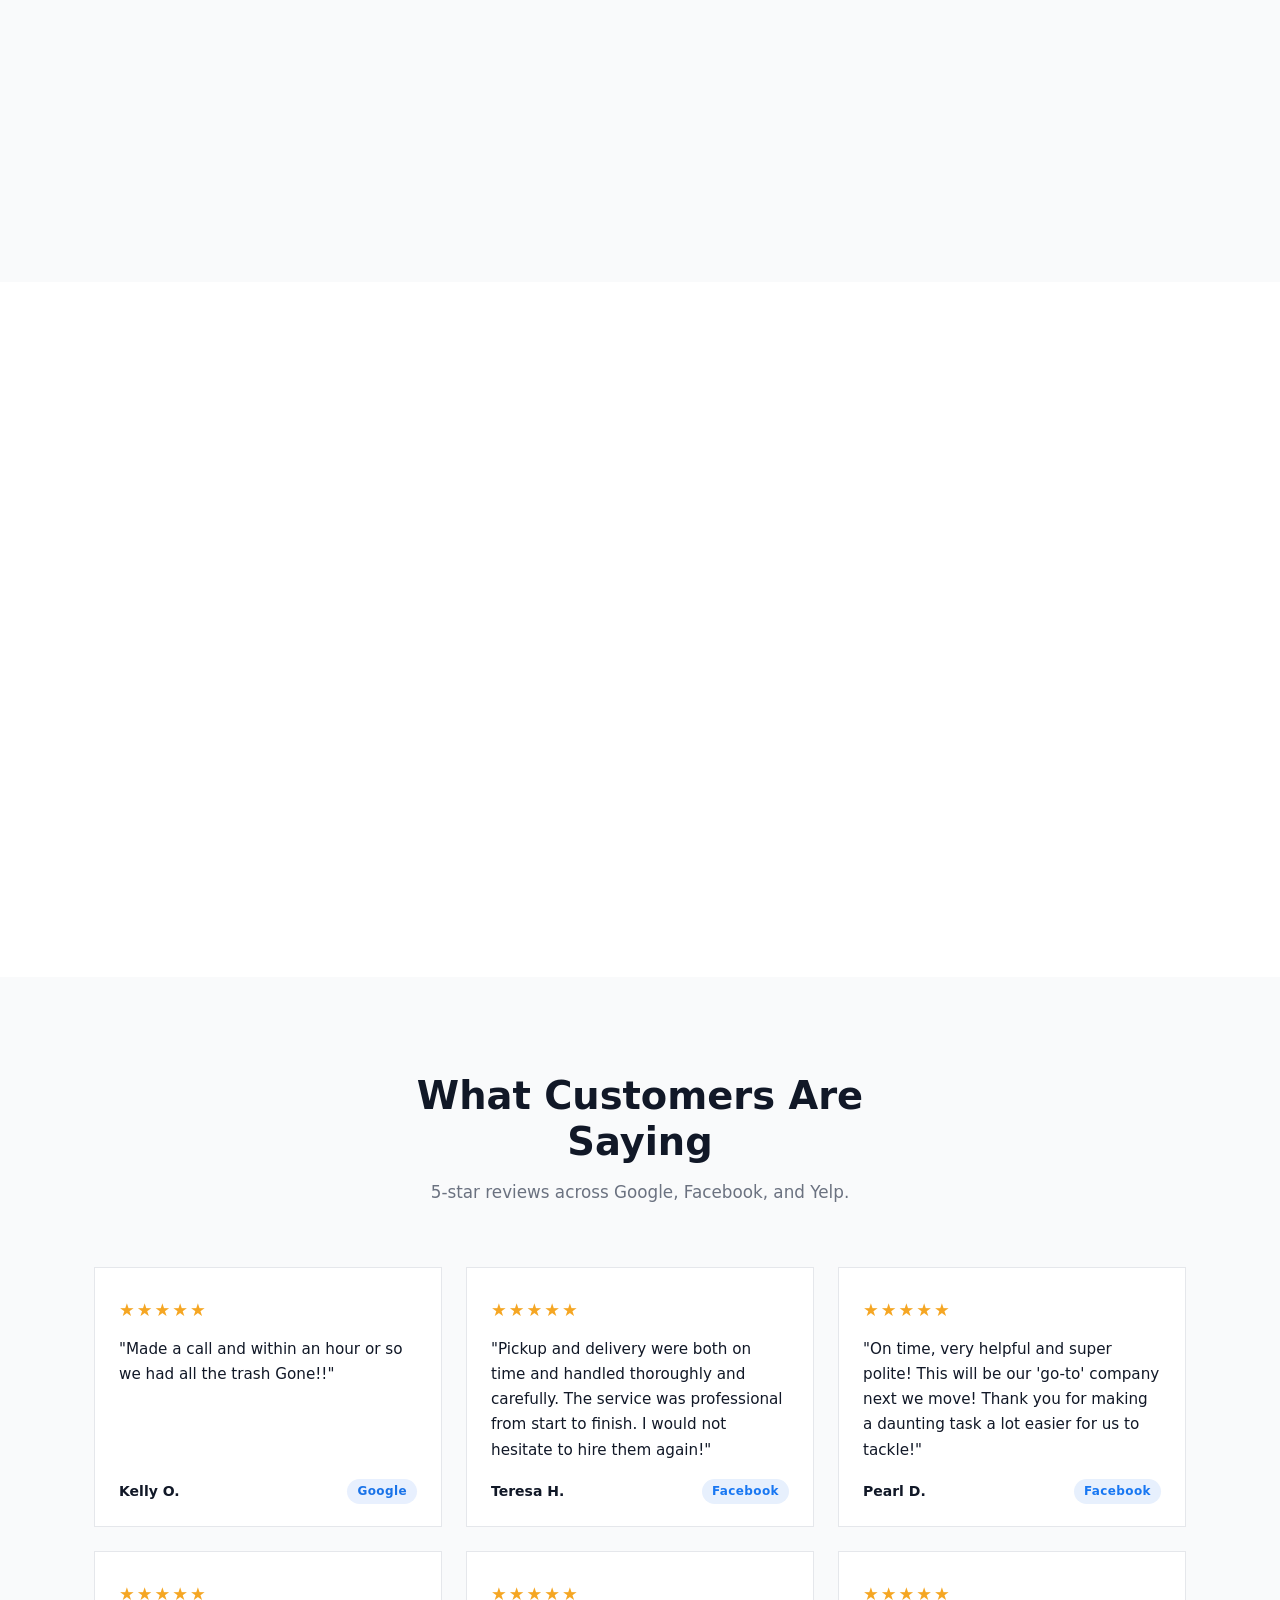
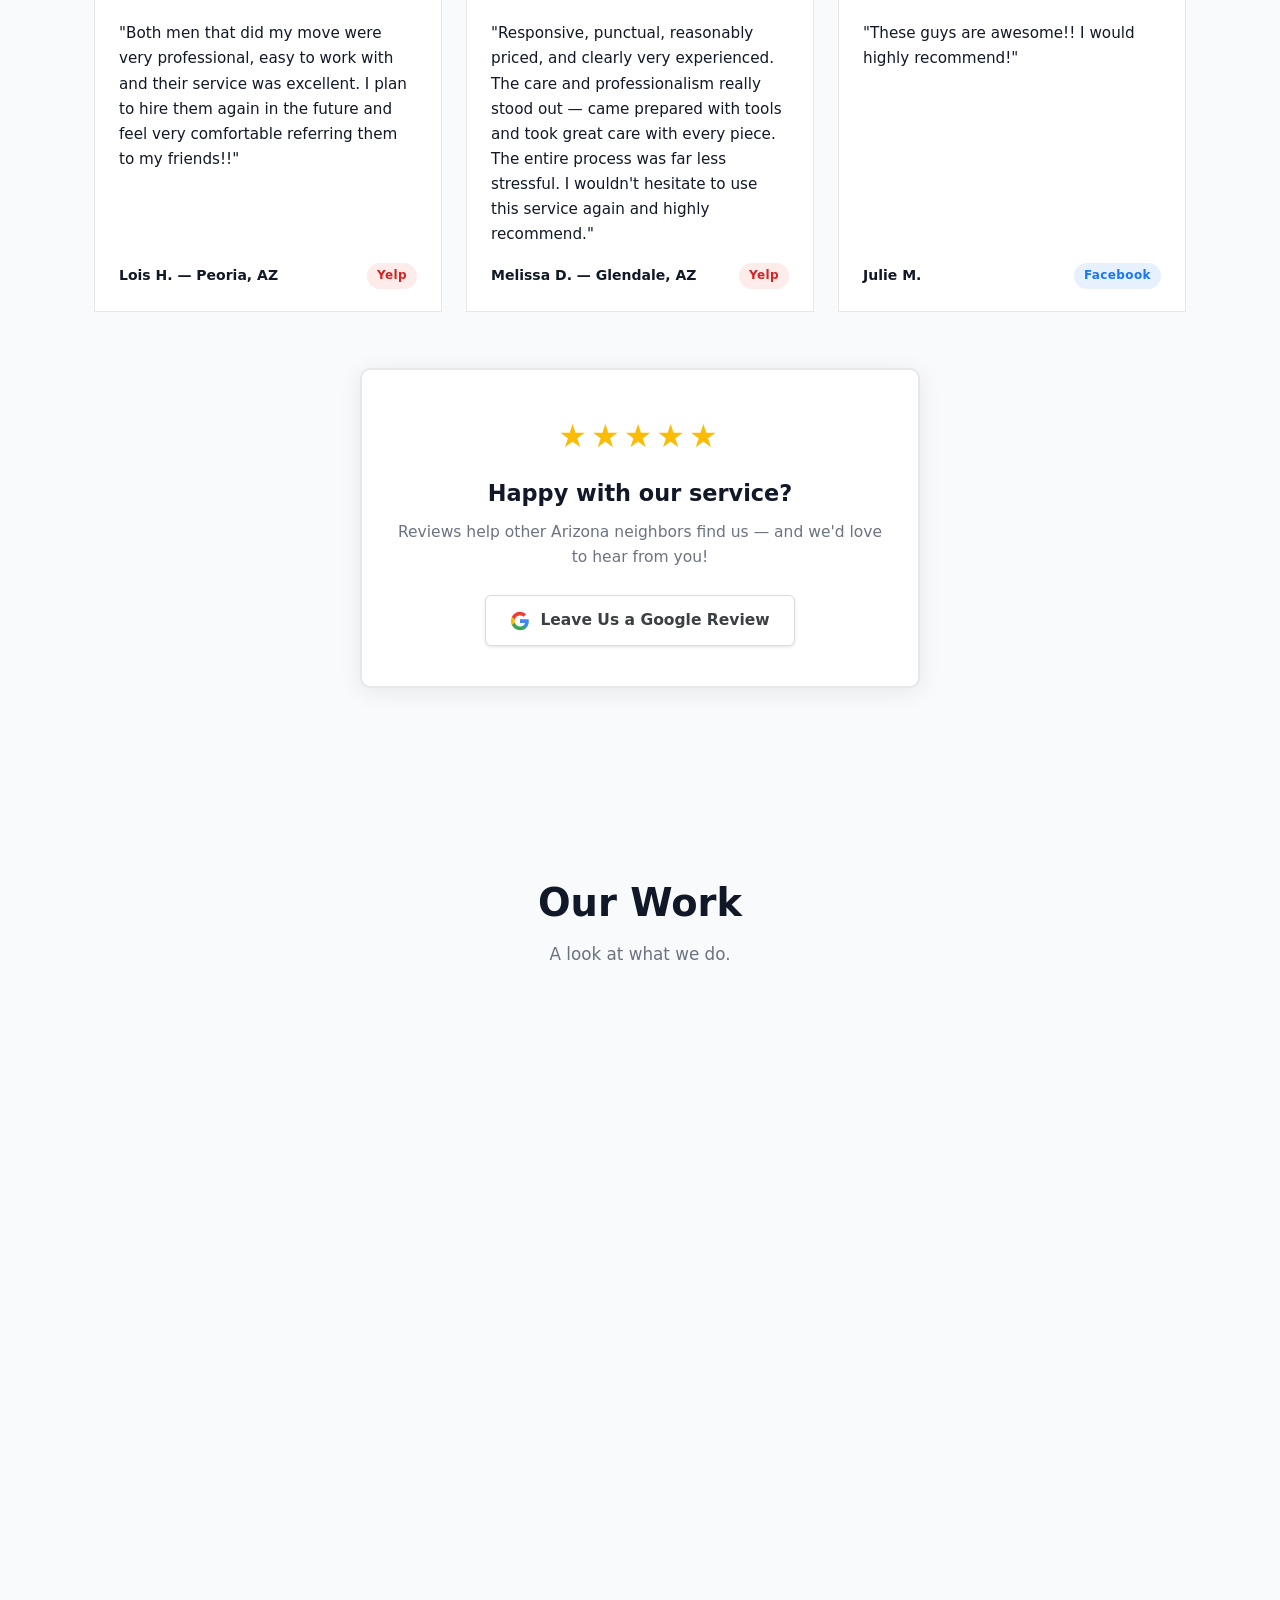
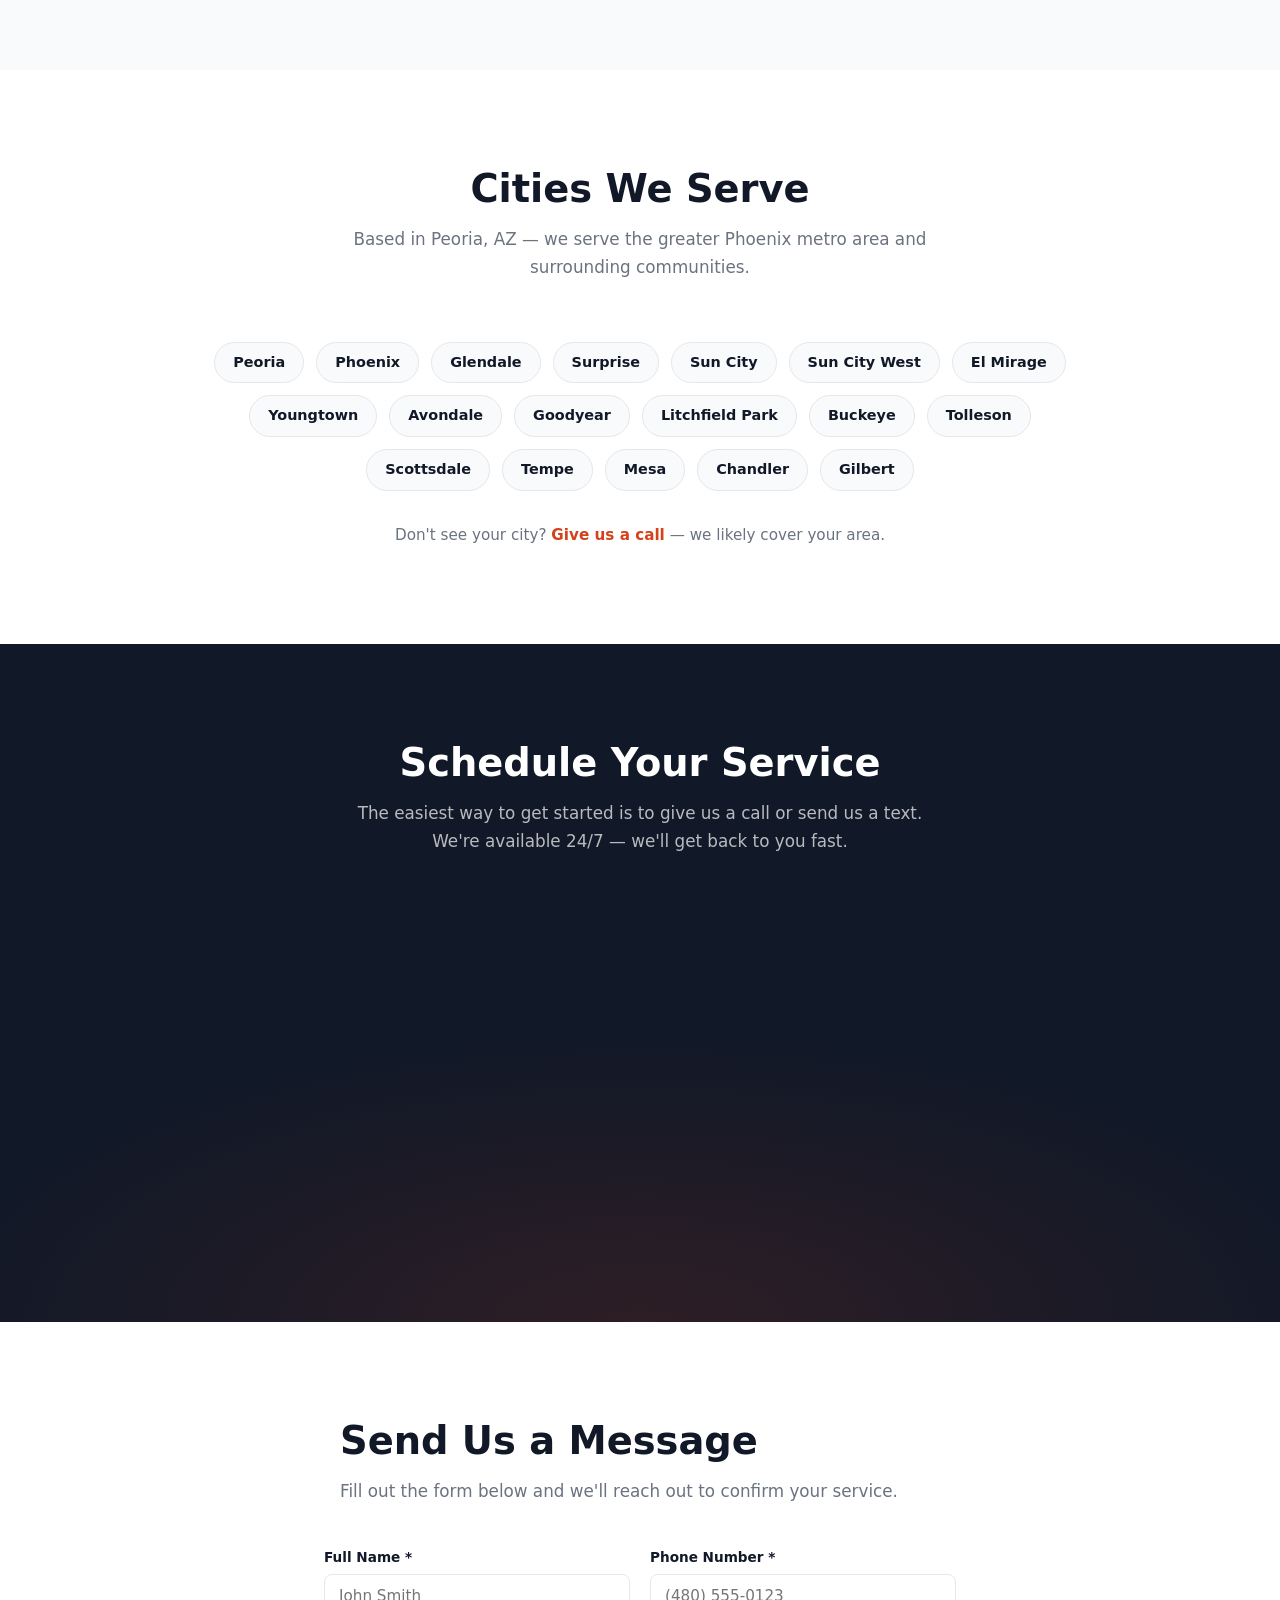
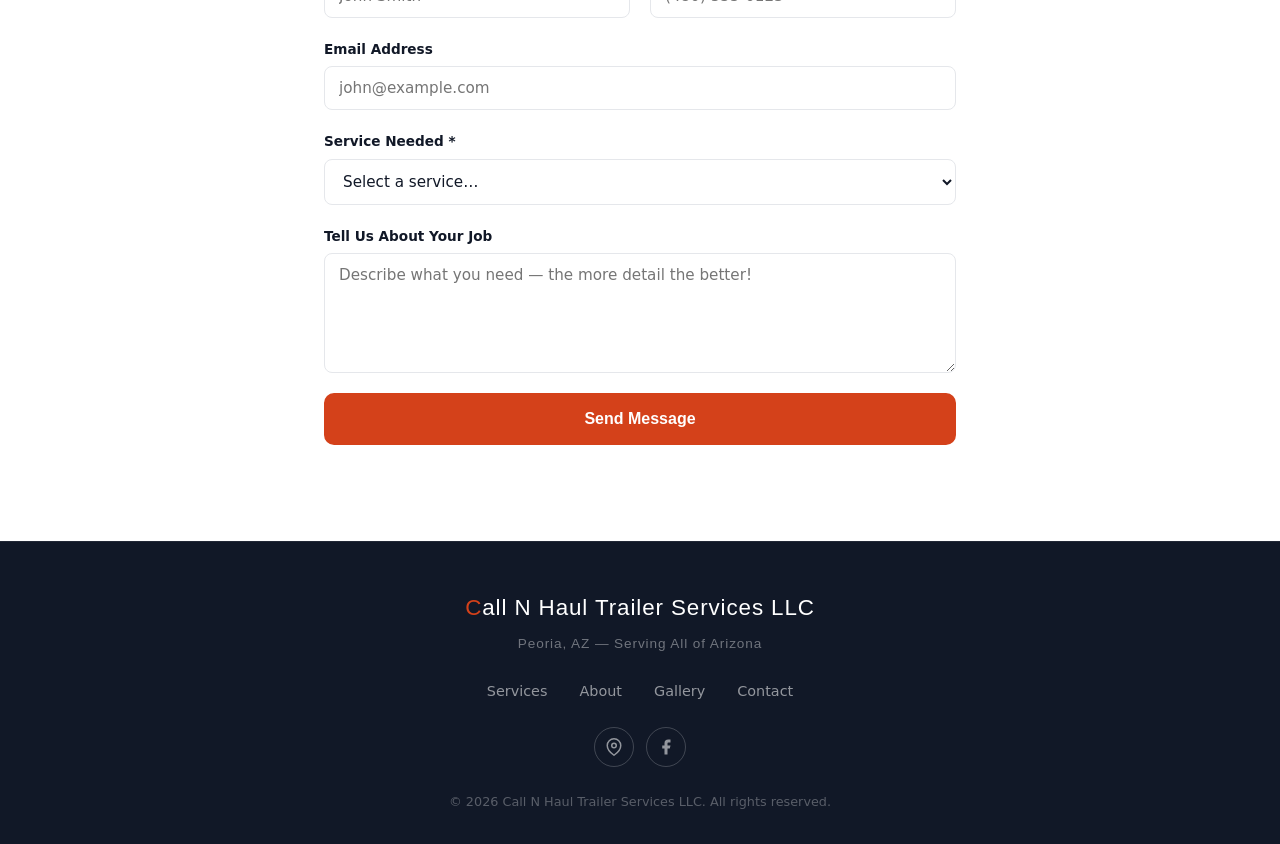
==== commit d183a9f5: "Add Leave a Google Review CTA to reviews section Adds a prominent call-to-action card below the exis" ====
--- a/index.html
+++ b/index.html
@@ -16,8 +16,13 @@
   <!-- <meta name="google-site-verification" content="YOUR_VERIFICATION_CODE_HERE" /> -->
   <title>Junk Removal &amp; Hauling Services in Peoria, AZ | Call N Haul Trailer Services</title>
   <link rel="canonical" href="https://www.callnhaulaz.com/" />
-  <link rel="icon" type="image/png" sizes="64x64" href="images/favicon.png" />
-  <link rel="apple-touch-icon" href="images/favicon.png" />
+  <link rel="shortcut icon" href="favicon.ico" />
+  <link rel="icon" type="image/png" sizes="16x16" href="images/favicon-16x16.png" />
+  <link rel="icon" type="image/png" sizes="32x32" href="images/favicon-32x32.png" />
+  <link rel="icon" type="image/png" sizes="48x48" href="images/favicon-48x48.png" />
+  <link rel="icon" type="image/png" sizes="192x192" href="images/favicon-192x192.png" />
+  <link rel="apple-touch-icon" sizes="180x180" href="images/favicon-180x180.png" />
+  <link rel="manifest" href="site.webmanifest" />
 
   <!-- Open Graph -->
   <meta property="og:type" content="website" />
@@ -310,6 +315,23 @@
         </div>
 
       </div>
+
+      <!-- Leave a Review CTA -->
+      <div class="leave-review-cta">
+        <div class="leave-review-stars">★★★★★</div>
+        <h3>Happy with our service?</h3>
+        <p>Reviews help other Arizona neighbors find us — and we'd love to hear from you!</p>
+        <a href="https://g.page/r/Cb1pfFIKGUSgEAE/review" target="_blank" rel="noopener noreferrer" class="btn btn-google">
+          <svg xmlns="http://www.w3.org/2000/svg" viewBox="0 0 24 24" width="20" height="20" aria-hidden="true">
+            <path fill="#4285F4" d="M22.56 12.25c0-.78-.07-1.53-.2-2.25H12v4.26h5.92c-.26 1.37-1.04 2.53-2.21 3.31v2.77h3.57c2.08-1.92 3.28-4.74 3.28-8.09z"/>
+            <path fill="#34A853" d="M12 23c2.97 0 5.46-.98 7.28-2.66l-3.57-2.77c-.98.66-2.23 1.06-3.71 1.06-2.86 0-5.29-1.93-6.16-4.53H2.18v2.84C3.99 20.53 7.7 23 12 23z"/>
+            <path fill="#FBBC05" d="M5.84 14.09c-.22-.66-.35-1.36-.35-2.09s.13-1.43.35-2.09V7.07H2.18C1.43 8.55 1 10.22 1 12s.43 3.45 1.18 4.93l3.66-2.84z"/>
+            <path fill="#EA4335" d="M12 5.38c1.62 0 3.06.56 4.21 1.64l3.15-3.15C17.45 2.09 14.97 1 12 1 7.7 1 3.99 3.47 2.18 7.07l3.66 2.84c.87-2.6 3.3-4.53 6.16-4.53z"/>
+          </svg>
+          Leave Us a Google Review
+        </a>
+      </div>
+
     </div>
   </section>
 
--- a/style.css
+++ b/style.css
@@ -383,6 +383,55 @@
 .platform-google  { background: #e8f0fe; color: #1a73e8; }
 .platform-facebook{ background: #e7f0fd; color: #1877f2; }
 .platform-yelp    { background: #fdecea; color: #d32323; }
+
+/* --- Leave a Review CTA --- */
+.leave-review-cta {
+  margin-top: 56px;
+  padding: 40px 32px;
+  background: var(--color-white);
+  border: 2px solid var(--color-border);
+  border-radius: var(--radius);
+  text-align: center;
+  max-width: 560px;
+  margin-left: auto;
+  margin-right: auto;
+  box-shadow: var(--shadow);
+}
+.leave-review-stars {
+  font-size: 2rem;
+  letter-spacing: 4px;
+  color: #FBBC05;
+  margin-bottom: 12px;
+}
+.leave-review-cta h3 {
+  font-size: 1.4rem;
+  font-weight: 700;
+  margin-bottom: 8px;
+  color: var(--color-dark);
+}
+.leave-review-cta p {
+  color: var(--color-mid);
+  margin-bottom: 24px;
+  font-size: .97rem;
+}
+.btn-google {
+  display: inline-flex;
+  align-items: center;
+  gap: 10px;
+  background: #fff;
+  color: #3c4043;
+  border: 1.5px solid #dadce0;
+  padding: 12px 24px;
+  border-radius: 6px;
+  font-weight: 600;
+  font-size: .97rem;
+  box-shadow: 0 1px 3px rgba(0,0,0,.12);
+  transition: box-shadow var(--transition), border-color var(--transition);
+}
+.btn-google:hover {
+  box-shadow: 0 2px 8px rgba(0,0,0,.18);
+  border-color: #bbb;
+}
 
 /* --- Gallery --- */
 .gallery { background: var(--color-light); }
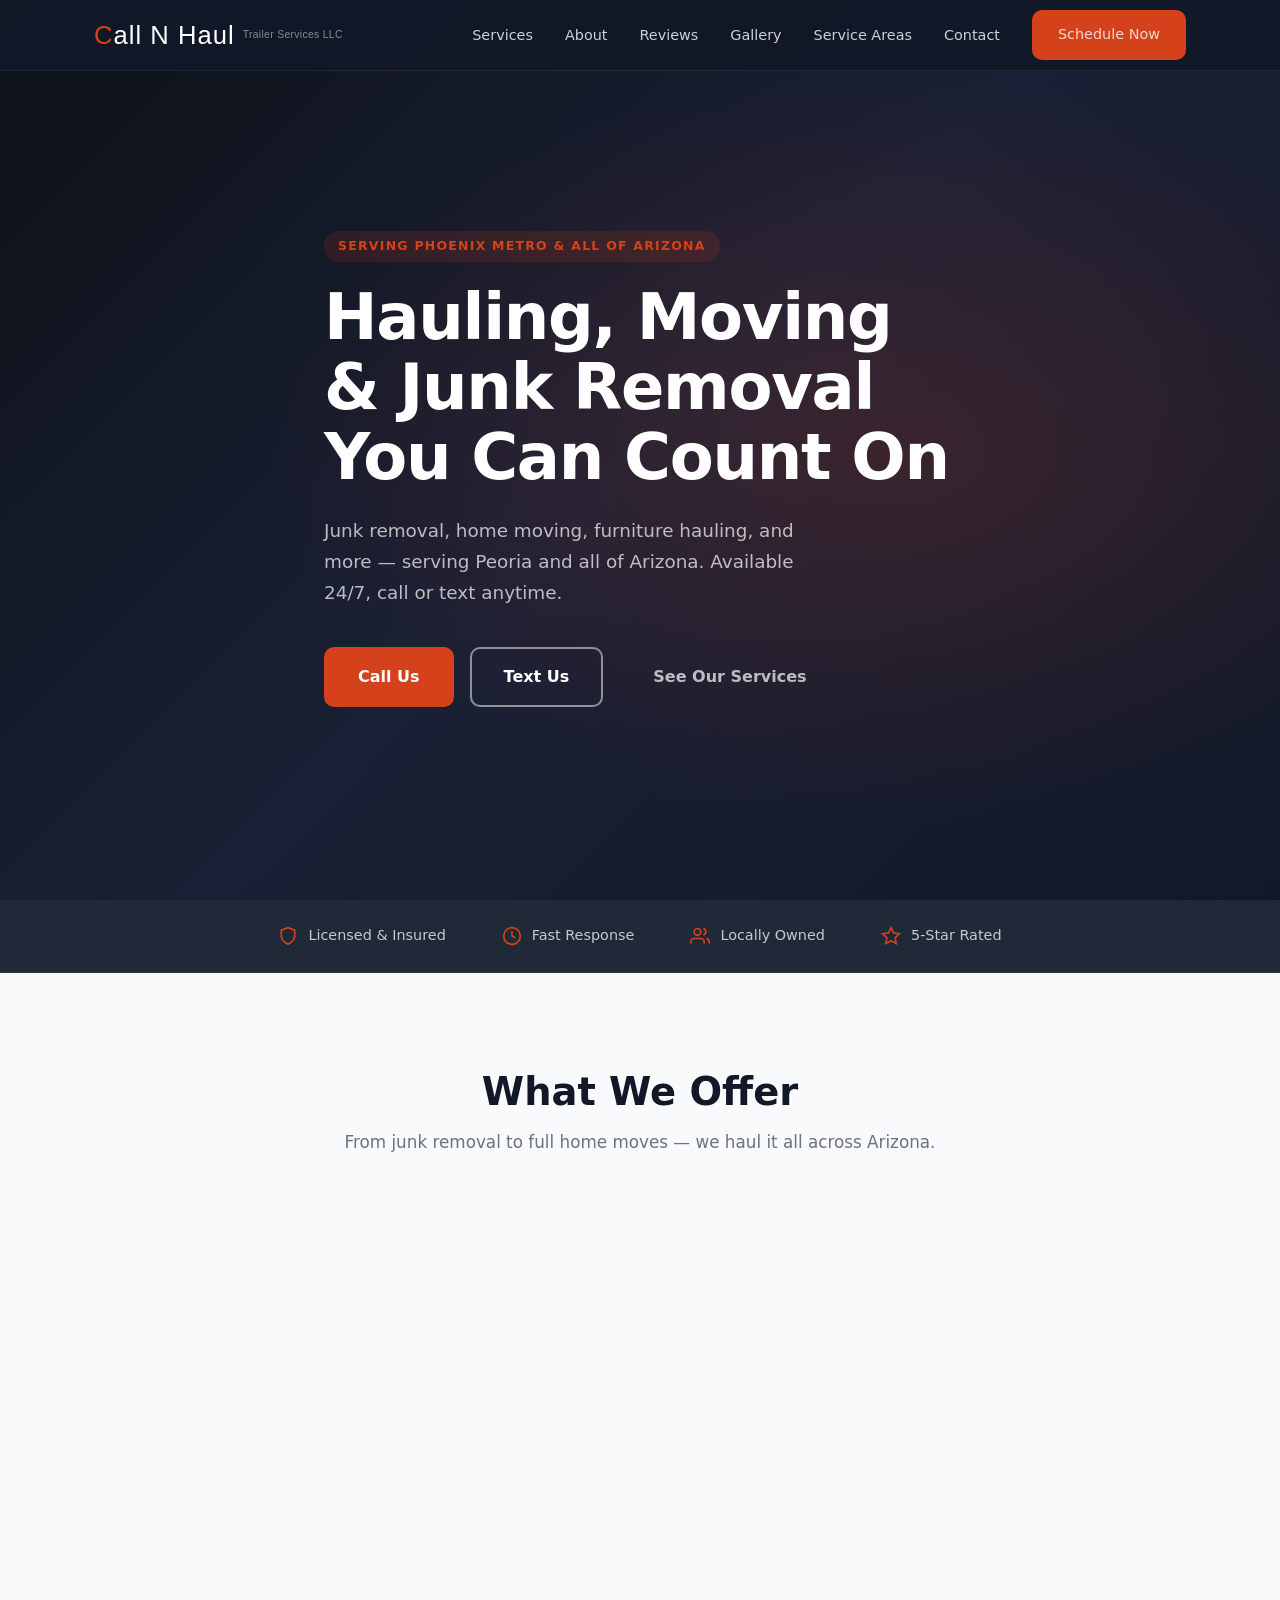
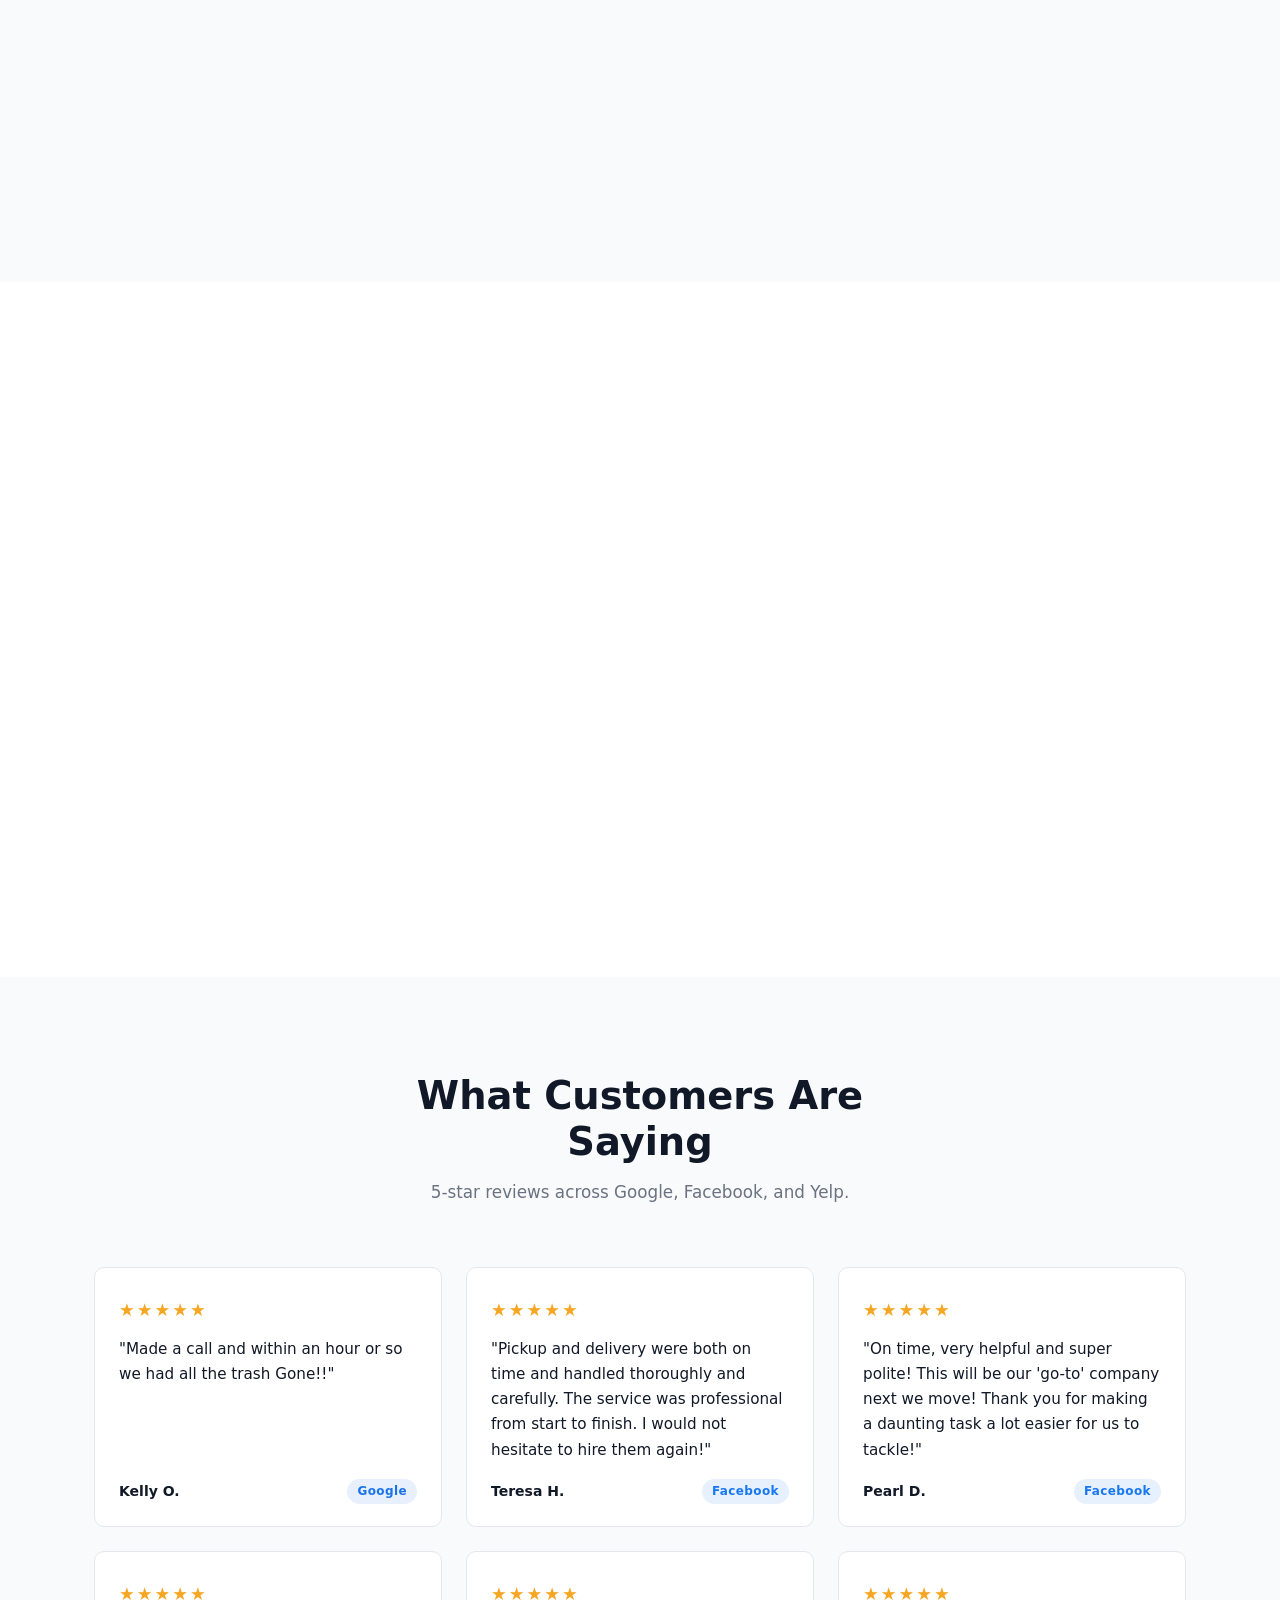
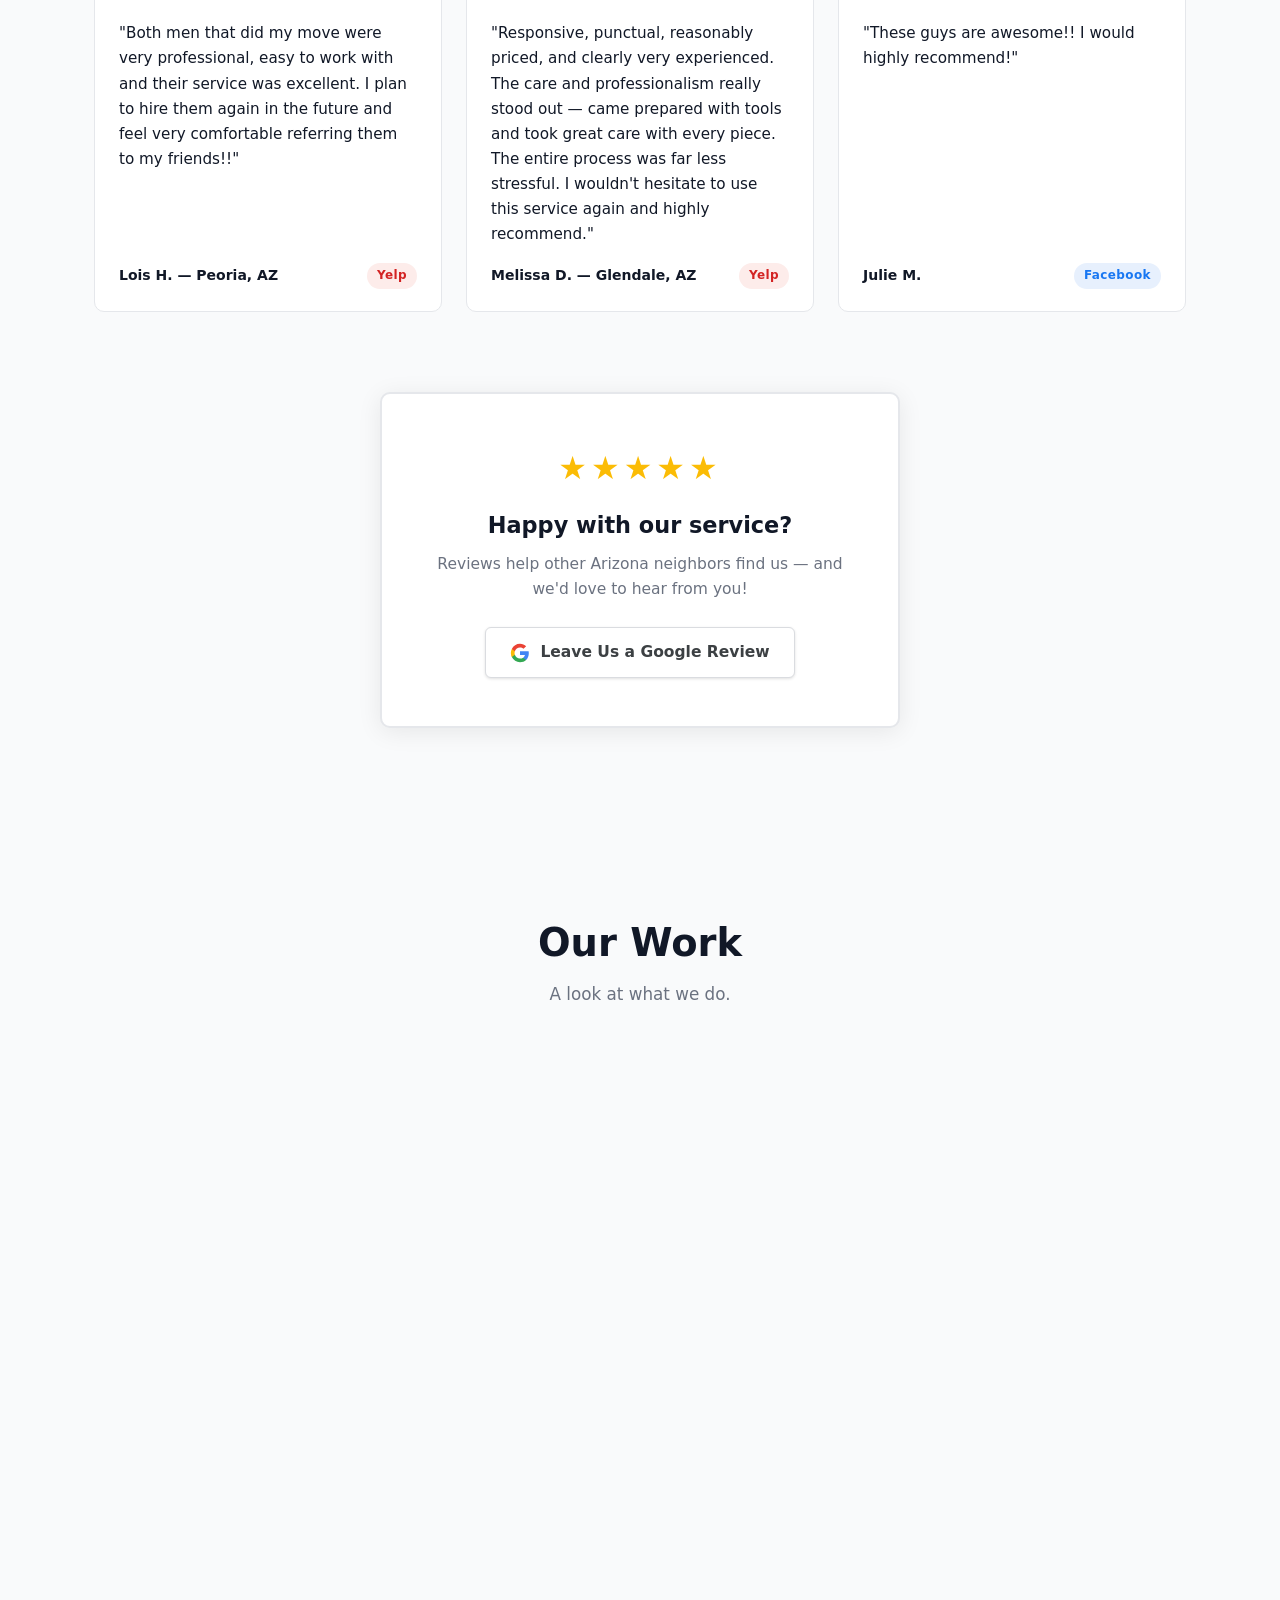
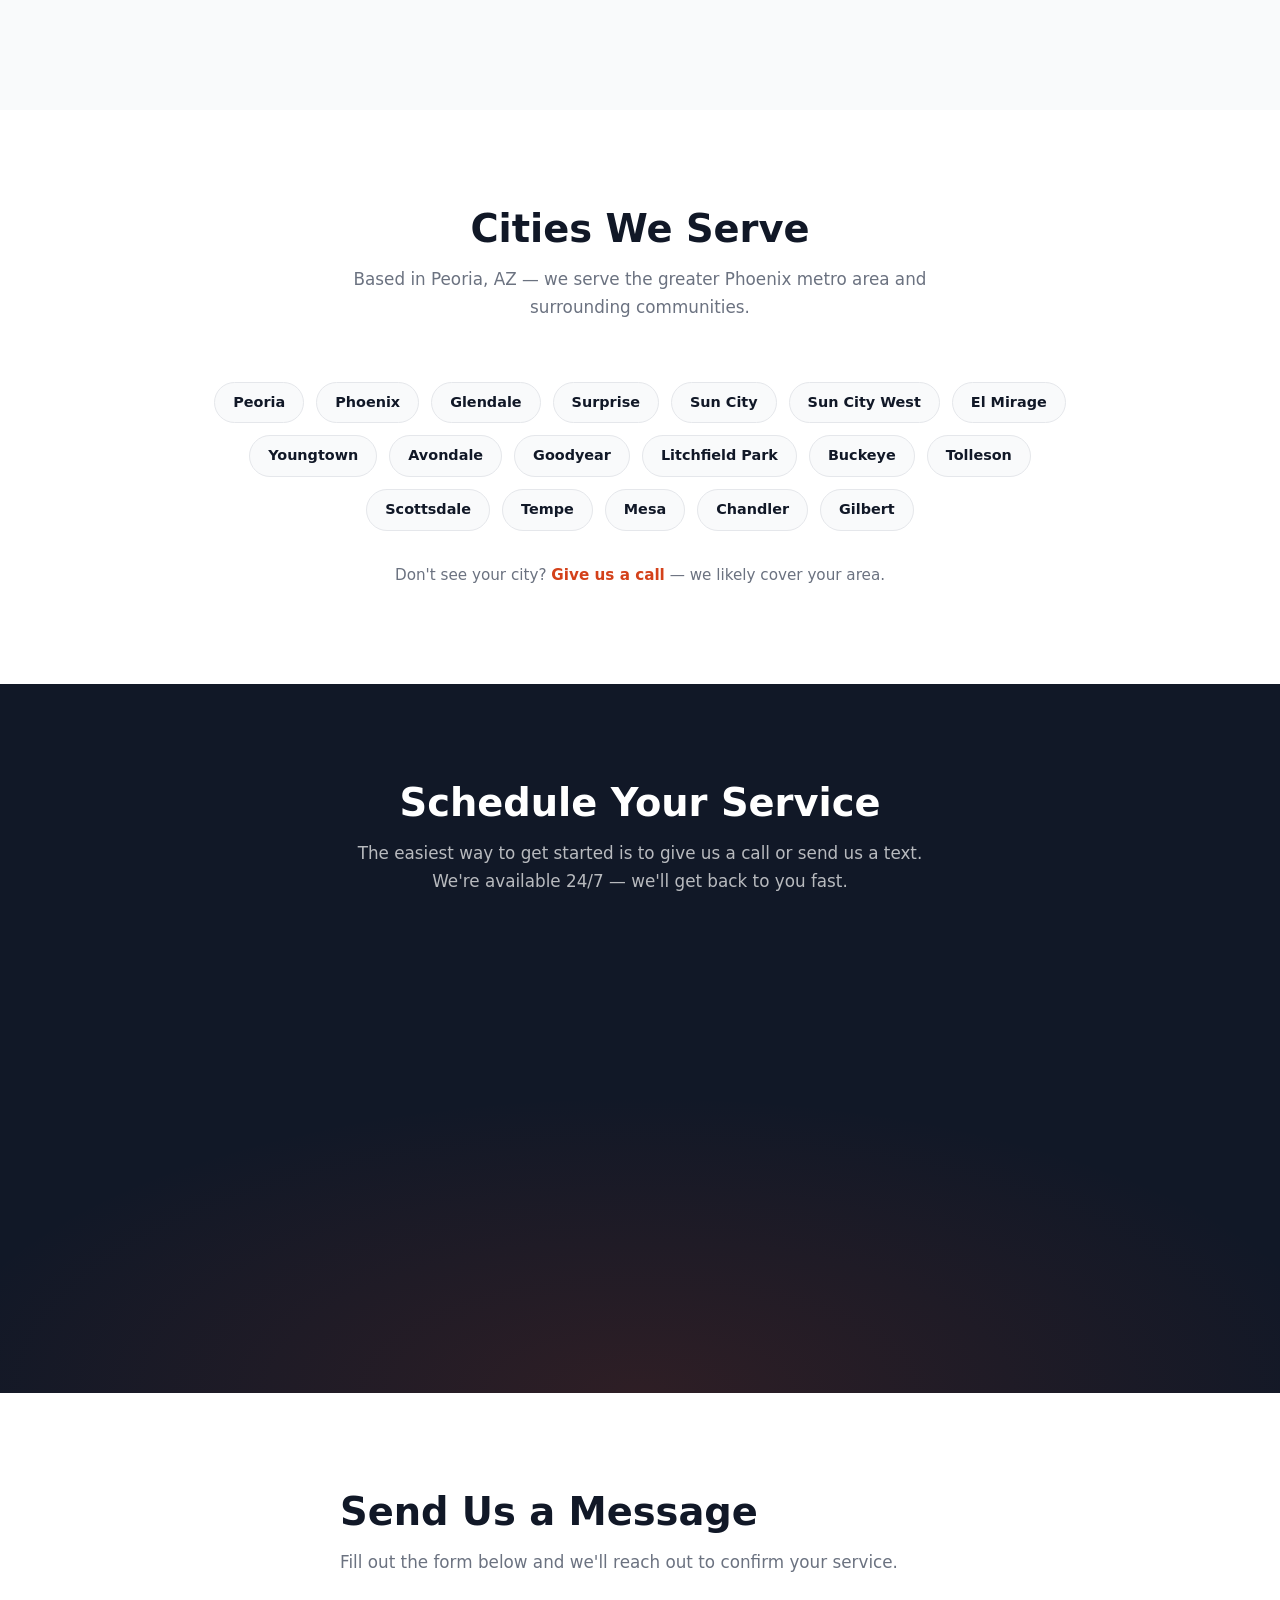
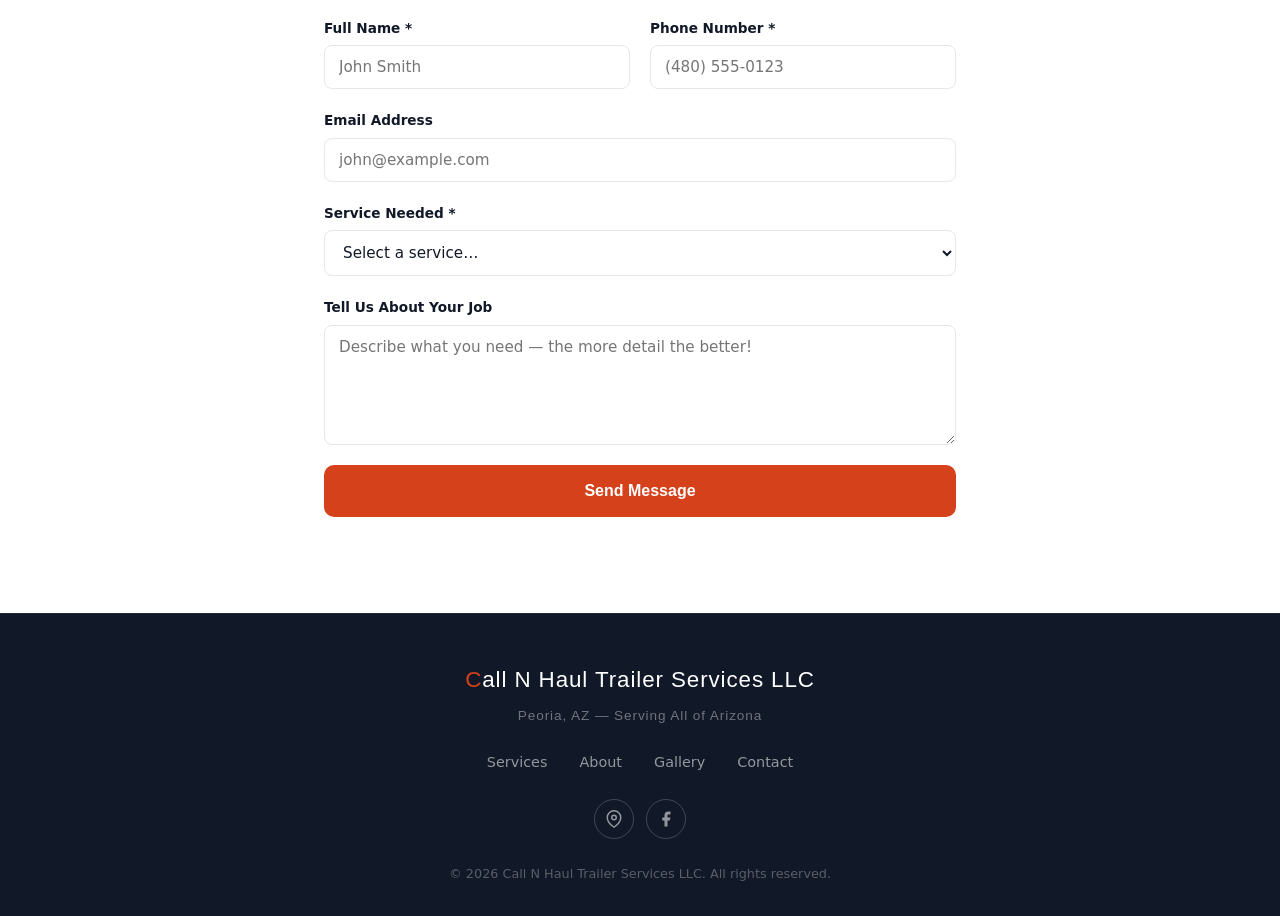
==== commit 9fb758dd: "Fix accessibility, CSP, validation, and styling issues found in audit - Fix broken logo href in inde" ====
--- a/index.html
+++ b/index.html
@@ -118,7 +118,7 @@
   <!-- NAV -->
   <header class="nav-wrap">
     <nav class="nav container">
-      <a href="#" class="logo">
+      <a href="/" class="logo">
         <span class="logo-mark">C</span>all N Haul
         <span class="logo-sub">Trailer Services LLC</span>
       </a>
@@ -396,8 +396,14 @@
           <svg xmlns="http://www.w3.org/2000/svg" viewBox="0 0 24 24" fill="none" stroke="currentColor" stroke-width="2"><path d="M22 16.92v3a2 2 0 0 1-2.18 2 19.79 19.79 0 0 1-8.63-3.07A19.5 19.5 0 0 1 4.69 12 19.79 19.79 0 0 1 1.61 3.42 2 2 0 0 1 3.6 1h3a2 2 0 0 1 2 1.72c.127.96.361 1.903.7 2.81a2 2 0 0 1-.45 2.11L7.91 8.36a16 16 0 0 0 6 6l.92-.92a2 2 0 0 1 2.11-.45c.907.339 1.85.573 2.81.7A2 2 0 0 1 22 16.92z"/></svg>
           <h3>Call or Text</h3>
           <div class="contact-call-text">
-            <a href="tel:+16238508221" class="contact-link">📞 Call Us</a>
-            <a href="sms:+16238508221?body=Hi%2C%20I%27m%20interested%20in%20your%20hauling%20services!" class="contact-link">💬 Text Us</a>
+            <a href="tel:+16238508221" class="contact-link" aria-label="Call us at (623) 850-8221">
+              <svg xmlns="http://www.w3.org/2000/svg" viewBox="0 0 24 24" fill="none" stroke="currentColor" stroke-width="2" aria-hidden="true" width="16" height="16"><path d="M22 16.92v3a2 2 0 0 1-2.18 2 19.79 19.79 0 0 1-8.63-3.07A19.5 19.5 0 0 1 4.69 12 19.79 19.79 0 0 1 1.61 3.38 2 2 0 0 1 3.6 1.22h3a2 2 0 0 1 2 1.72 12.84 12.84 0 0 0 .7 2.81 2 2 0 0 1-.45 2.11L7.91 8.8a16 16 0 0 0 6.29 6.29l.96-.95a2 2 0 0 1 2.11-.45 12.84 12.84 0 0 0 2.81.7A2 2 0 0 1 22 16.92z"/></svg>
+              Call Us
+            </a>
+            <a href="sms:+16238508221?body=Hi%2C%20I%27m%20interested%20in%20your%20hauling%20services!" class="contact-link" aria-label="Text us at (623) 850-8221">
+              <svg xmlns="http://www.w3.org/2000/svg" viewBox="0 0 24 24" fill="none" stroke="currentColor" stroke-width="2" aria-hidden="true" width="16" height="16"><path d="M21 15a2 2 0 0 1-2 2H7l-4 4V5a2 2 0 0 1 2-2h14a2 2 0 0 1 2 2z"/></svg>
+              Text Us
+            </a>
           </div>
           <p>(623) 850-8221 &mdash; 24/7</p>
         </div>
@@ -468,7 +474,7 @@
         <p id="form-success" class="form-success" hidden>Thanks! We'll be in touch shortly.</p>
         <p id="form-error" class="form-error" hidden>Something went wrong. Please try again or call us at <a href="tel:+16238508221">(623) 850-8221</a>.</p>
       </form>
-      <noscript><p class="form-error" style="display:block">JavaScript is required to submit this form. Please call or text us at <a href="tel:+16238508221">(623) 850-8221</a>.</p></noscript>
+      <noscript><p class="form-error">JavaScript is required to submit this form. Please call or text us at <a href="tel:+16238508221">(623) 850-8221</a>.</p></noscript>
     </div>
   </section>
 
--- a/style.css
+++ b/style.css
@@ -339,7 +339,7 @@
 .review-card {
   background: var(--color-white);
   border: 1.5px solid var(--color-border);
-  border-radius: var(--radius-lg);
+  border-radius: var(--radius);
   padding: 28px 24px 22px;
   display: flex;
   flex-direction: column;
@@ -386,15 +386,13 @@
 
 /* --- Leave a Review CTA --- */
 .leave-review-cta {
-  margin-top: 56px;
-  padding: 40px 32px;
+  margin: 80px auto 0;
+  padding: 48px 40px;
   background: var(--color-white);
   border: 2px solid var(--color-border);
   border-radius: var(--radius);
   text-align: center;
-  max-width: 560px;
-  margin-left: auto;
-  margin-right: auto;
+  max-width: 520px;
   box-shadow: var(--shadow);
 }
 .leave-review-stars {
@@ -516,7 +514,9 @@
 .contact-card svg { width: 32px; height: 32px; color: var(--color-primary); margin: 0 auto 16px; }
 .contact-card h3 { font-size: 1.05rem; font-weight: 700; color: #fff; margin-bottom: 10px; }
 .contact-card .contact-link {
-  display: block;
+  display: inline-flex;
+  align-items: center;
+  gap: 7px;
   font-size: 1.1rem;
   font-weight: 600;
   color: var(--color-primary);
@@ -671,3 +671,204 @@
   .hero-actions { flex-direction: column; }
   .btn-lg { width: 100%; text-align: center; }
 }
+
+/* =========================================================
+   Thank You Page
+   ========================================================= */
+
+/* Hero */
+.ty-hero {
+  position: relative;
+  min-height: 100vh;
+  display: flex;
+  align-items: center;
+  justify-content: center;
+  background: var(--color-dark);
+  overflow: hidden;
+  padding: calc(var(--nav-h) + 60px) 0 80px;
+}
+
+.ty-hero-bg {
+  position: absolute;
+  inset: 0;
+  background:
+    radial-gradient(ellipse 60% 50% at 50% 0%, rgba(212,65,26,.18) 0%, transparent 70%),
+    radial-gradient(ellipse 40% 40% at 80% 80%, rgba(212,65,26,.08) 0%, transparent 60%);
+  pointer-events: none;
+}
+
+.ty-hero-content {
+  position: relative;
+  text-align: center;
+  color: var(--color-white);
+  display: flex;
+  flex-direction: column;
+  align-items: center;
+  gap: 20px;
+  max-width: 680px;
+  margin: 0 auto;
+}
+
+.ty-check-wrap {
+  margin-bottom: 8px;
+}
+
+.ty-check-circle {
+  width: 80px;
+  height: 80px;
+  border-radius: 50%;
+  background: var(--color-primary);
+  display: flex;
+  align-items: center;
+  justify-content: center;
+  box-shadow: 0 0 0 12px rgba(212,65,26,.15);
+}
+
+.ty-check-circle svg {
+  width: 36px;
+  height: 36px;
+  color: #fff;
+}
+
+.ty-hero-content h1 {
+  font-size: clamp(2.2rem, 5vw, 3.4rem);
+  font-weight: 700;
+  line-height: 1.15;
+  letter-spacing: -.02em;
+}
+
+.ty-sub {
+  font-size: 1.05rem;
+  color: rgba(255,255,255,.75);
+  line-height: 1.7;
+  max-width: 560px;
+}
+
+.ty-actions {
+  display: flex;
+  gap: 12px;
+  flex-wrap: wrap;
+  justify-content: center;
+  margin-top: 8px;
+}
+
+/* Steps section */
+.ty-steps-section {
+  background: var(--color-light);
+}
+
+.ty-steps-grid {
+  display: grid;
+  grid-template-columns: repeat(3, 1fr);
+  gap: 28px;
+  margin-top: 48px;
+}
+
+.ty-step {
+  background: var(--color-white);
+  border: 1px solid var(--color-border);
+  border-radius: var(--radius);
+  padding: 32px 28px;
+  position: relative;
+  box-shadow: var(--shadow);
+  transition: box-shadow var(--transition), transform var(--transition);
+}
+
+.ty-step:hover {
+  box-shadow: var(--shadow-md);
+  transform: translateY(-3px);
+}
+
+.ty-step-num {
+  position: absolute;
+  top: -16px;
+  left: 28px;
+  width: 32px;
+  height: 32px;
+  border-radius: 50%;
+  background: var(--color-primary);
+  color: #fff;
+  font-size: 0.85rem;
+  font-weight: 700;
+  display: flex;
+  align-items: center;
+  justify-content: center;
+}
+
+.ty-step-icon {
+  width: 48px;
+  height: 48px;
+  border-radius: 10px;
+  background: rgba(212,65,26,.08);
+  display: flex;
+  align-items: center;
+  justify-content: center;
+  margin-bottom: 16px;
+}
+
+.ty-step-icon svg {
+  width: 24px;
+  height: 24px;
+  color: var(--color-primary);
+}
+
+.ty-step h3 {
+  font-size: 1.05rem;
+  font-weight: 600;
+  color: var(--color-dark);
+  margin-bottom: 10px;
+}
+
+.ty-step p {
+  font-size: 0.93rem;
+  color: var(--color-mid);
+  line-height: 1.65;
+}
+
+/* Contact nudge */
+.ty-contact-nudge {
+  background: var(--color-dark-soft);
+  padding: 56px 0;
+}
+
+.ty-nudge-inner {
+  display: flex;
+  align-items: center;
+  justify-content: space-between;
+  gap: 24px;
+  flex-wrap: wrap;
+}
+
+.ty-nudge-text {
+  font-size: 1.1rem;
+  font-weight: 500;
+  color: rgba(255,255,255,.88);
+}
+
+.ty-nudge-actions {
+  display: flex;
+  gap: 12px;
+  flex-wrap: wrap;
+}
+
+.ty-nudge-actions .btn {
+  display: inline-flex;
+  align-items: center;
+  gap: 8px;
+}
+
+.ty-nudge-actions .btn svg {
+  width: 16px;
+  height: 16px;
+}
+
+/* Responsive */
+@media (max-width: 900px) {
+  .ty-steps-grid { grid-template-columns: 1fr; max-width: 480px; margin-left: auto; margin-right: auto; }
+}
+
+@media (max-width: 768px) {
+  .ty-nudge-inner { flex-direction: column; text-align: center; }
+  .ty-nudge-actions { justify-content: center; }
+  .ty-actions .btn-lg { width: 100%; }
+}
